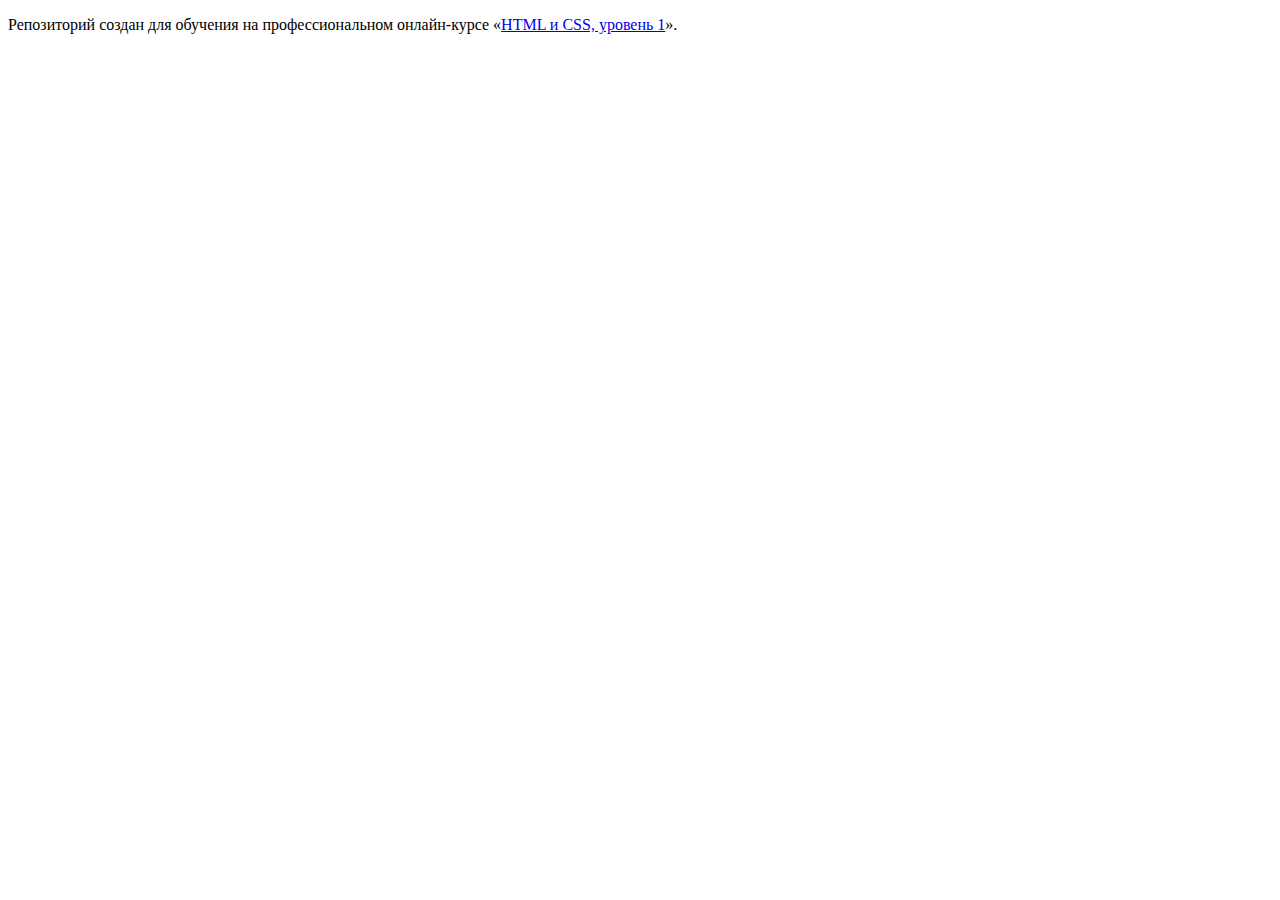
==== index.html @ 5a6e32ae ":hatching_chick:" ====
<!DOCTYPE html>
<html lang="ru">
  <head>
    <meta charset="utf-8">
    <title>HTML Academy: Девайс</title>
  </head>
  <body>

    <p>Репозиторий создан для обучения на профессиональном онлайн‑курсе «<a href="https://htmlacademy.ru/intensive/htmlcss">HTML и CSS, уровень 1</a>».</p>

  </body>
</html>
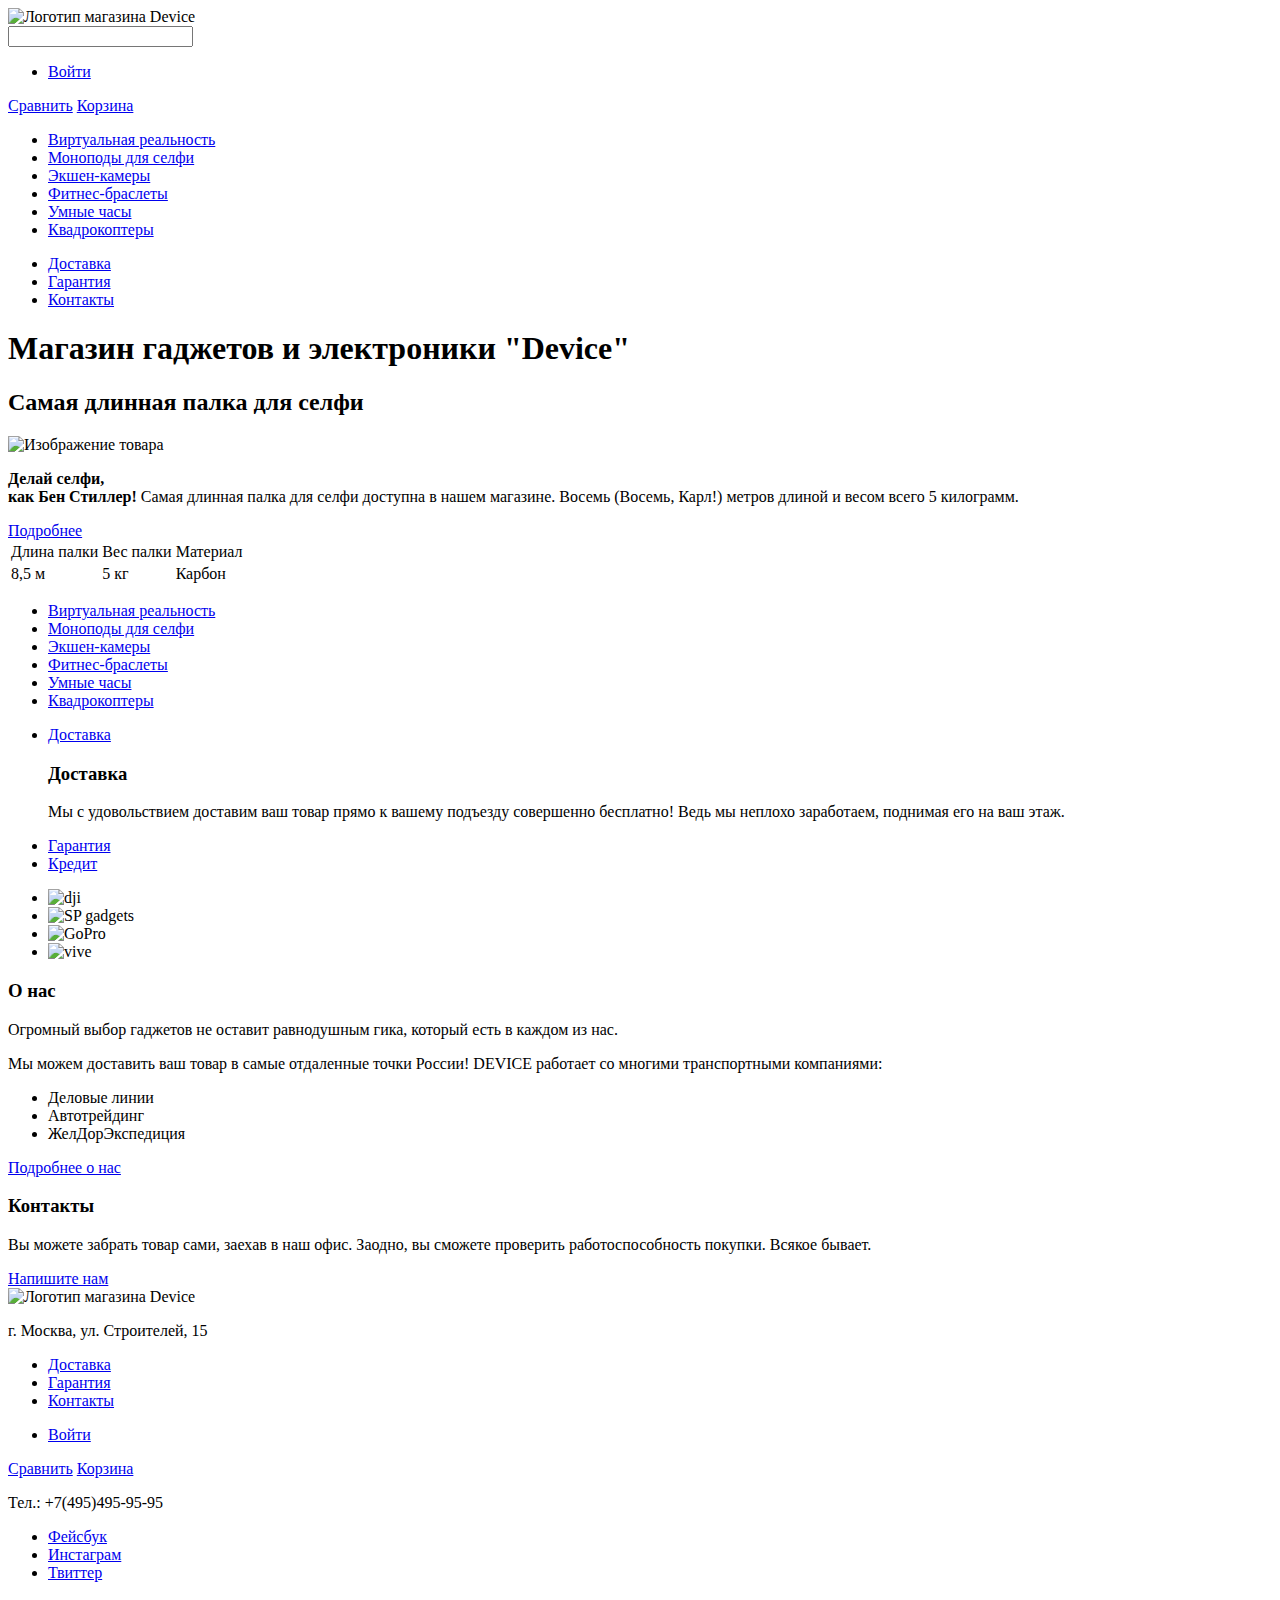
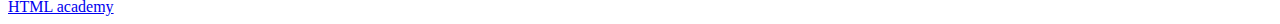
==== commit bc6efc1e: "Разметка главной страницы" ====
--- a/index.html
+++ b/index.html
@@ -5,8 +5,119 @@
     <title>HTML Academy: Девайс</title>
   </head>
   <body>
+  	<header class="main-header">
+  		<nav class="main-header-navigation">
+  			<a class="main-header-logo">
+  				<img src="img/main_header_logo.svg" width="123" height="123" alt="Логотип магазина Device"> <!-- а логотип какой-то особенный? В том смысле, что нужно ли делать логотип картинкой или можно заключить "DEVICE" в <span> и подобрать оформление? -->
+  			</a>
+  			<form class="search-form">
+  				<input class="search-form-area" type="text" name="search">
+  			</form>	
+  			<ul class="user-navigation">
+  				<li class="login-link"><a href="#">Войти</a></li>
+  			</ul> 
+  			<a class="main-header-link"  href="#">Сравнить</a> <!-- Корявое имя класса. Не знаю как лучше их назвать. И мне кажется здесь еще нужен идентификатор, как и у корзины. это бы позволило в любой момент сделать уникальное форматирование этих элементов. -->
+  			<a class="main-header-link"  href="#">Корзина</a>  	
+  			<ul class="main-header-catalog">
+  				<li><a href="#">Виртуальная реальность</a></li> <!-- Как лучше, задавать классы на элементы списка, или вложенными селекторами обойтись? -->
+  				<li><a href="#">Моноподы для селфи</a></li>
+  				<li><a href="#">Экшен-камеры</a></li>
+  				<li><a href="#">Фитнес-браслеты</a></li>
+  				<li><a href="#">Умные часы</a></li>
+  				<li><a href="#">Квадрокоптеры</a></li>
+  			</ul>
+  			<ul class="main-header-information-list">
+  				<li><a href="#">Доставка</a></li>
+  				<li><a href="#">Гарантия</a></li>
+  				<li><a href="#">Контакты</a></li>
+  			</ul>	 
+  		</nav> 	
+  	</header>
+  	<main>
+  		<h1 class="hidden">Магазин гаджетов и электроники "Device"</h1> 
+  		<section class="slider">
+  			<h2 class="hidden">Cамая длинная палка для селфи</h2> <!-- не знаю првильно ли я сделал так заголовок и следующий элемент strong -->
+  			<img src="img/..." width="123" height="123" alt="Изображение товара">
+  			<p><strong>Делай селфи,<br> как Бен Стиллер!</strong>
+  				Самая длинная палка для селфи доступна в нашем магазине. Восемь (Восемь, Карл!) метров длиной и весом всего 5 килограмм.
+  			</p>
+  			<a class="site-link" href="#">Подробнее</a>
 
-    <p>Репозиторий создан для обучения на профессиональном онлайн‑курсе «<a href="https://htmlacademy.ru/intensive/htmlcss">HTML и CSS, уровень 1</a>».</p>
+  			<!-- здесь будут кнопки слайдера. -->
 
+  			<table class="slider-product-specification">
+  				<tr>
+  					<td>Длина палки</td>
+  					<td>Вес палки</td>
+  					<td>Материал</td>
+  				</tr> 
+  				<tr>
+  					<td>8,5 м</td>
+  					<td>5 кг</td>
+  					<td>Карбон</td>
+  				</tr> 		
+  			</table>
+  		</section>
+  		<ul class="site-catalog">
+  				<li><a href="#">Виртуальная реальность</a></li>
+  				<li><a href="#">Моноподы для селфи</a></li>
+  				<li><a href="#">Экшен-камеры</a></li>
+  				<li><a href="#">Фитнес-браслеты</a></li>
+  				<li><a href="#">Умные часы</a></li>
+  				<li><a href="#">Квадрокоптеры</a></li>
+  		</ul>
+  		<ul class="site-information-list">   
+  			<li><a class="site-link" href="#">Доставка</a>
+  				<h3>Доставка</h3>     <!-- не знаю можно ли так будет сделать, или нужно контентную часть выносить в отдельный <section>? Или еще как-то иначе.  -->
+  				<p>Мы с удовольствием доставим ваш товар прямо к вашему подъезду совершенно бесплатно! Ведь мы неплохо заработаем, поднимая его на ваш этаж.</p>	
+  			</li>
+  			<li><a class="site-link" href="#">Гарантия</a></li>
+  			<li><a class="site-link" href="#">Кредит</a></li>
+  		</ul>
+		<ul class="brand-logos">
+  			<li><img class="brand-logos-pic" src="123.jpg" alt="dji"></li>
+  			<li><img class="brand-logos-pic" src="123.jpg" alt="SP gadgets"></li>
+  			<li><img class="brand-logos-pic" src="123.jpg" alt="GoPro"></li>
+  			<li><img class="brand-logos-pic" src="123.jpg" alt="vive"></li>
+  		</ul>
+  		<section class="about-us">
+  			<h3>О нас</h3>
+  			<p>Огромный выбор гаджетов не оставит равнодушным гика, который есть в каждом из нас.</p>
+  			<p>Мы можем доставить ваш товар в самые отдаленные точки России! DEVICE работает со многими транспортными компаниями:</p>
+  			<ul class="transport-companies-list">
+  				<li>Деловые линии</li>
+  				<li>Автотрейдинг</li>
+  				<li>ЖелДорЭкспедиция</li>
+  			</ul>
+  			<a class="site-link" href="#">Подробнее о нас</a>
+  		</section>
+  		<section class="contacts">
+  			<h3>Контакты</h3>
+  			<p>Вы можете забрать товар сами, заехав в наш офис. Заодно, вы сможете проверить работоспособность покупки. Всякое бывает.</p>
+  			<!-- Здесь будет карта -->
+  			<a class="site-link" href="#">Напишите нам</a>
+  		</section>
+  	</main>	
+  	<footer>
+  		<img src="img/..." width="123" height="123" alt="Логотип магазина Device"> 
+  		<p class="footer-address">г. Москва, ул. Строителей, 15</p>
+  		<ul class="footer-information-list">
+  				<li><a href="#">Доставка</a></li>
+  				<li><a href="#">Гарантия</a></li>
+  				<li><a href="#">Контакты</a></li>
+  		</ul>	  
+  		<ul class="footer-user-navigation">
+  			<li class="footer-login-link"><a href="#">Войти</a></li>
+  		</ul> 
+	  		<a class="footer-link"  href="#">Сравнить</a>
+	  		<a class="footer-link"  href="#">Корзина</a>
+  		<p class="footer-phone-number">Тел.: +7(495)495-95-95</p>
+  		<ul>
+          <li><a class="social-button" href="#">Фейсбук</a></li>
+          <li><a class="social-button" href="#">Инстаграм</a></li>
+          <li><a class="social-button" href="#">Твиттер</a></li>
+        </ul>	
+  		<a  id="html-academy-link" href="https://htmlacademy.ru/">HTML academy</a>
+  	</footer>
   </body>
 </html>
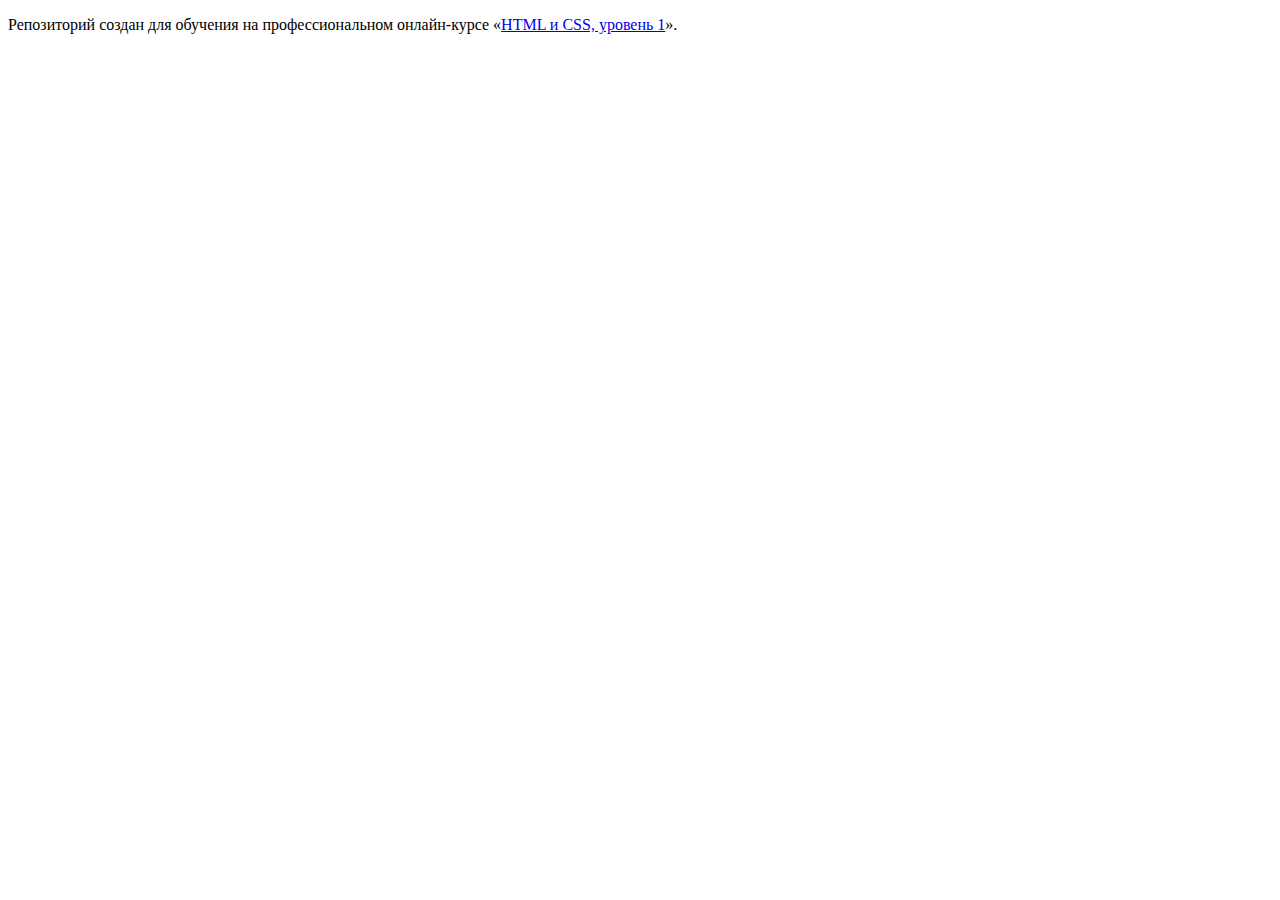
==== commit 747f5e72: "Revert "Разметка главной страницы"" ====
--- a/index.html
+++ b/index.html
@@ -5,119 +5,8 @@
     <title>HTML Academy: Девайс</title>
   </head>
   <body>
-  	<header class="main-header">
-  		<nav class="main-header-navigation">
-  			<a class="main-header-logo">
-  				<img src="img/main_header_logo.svg" width="123" height="123" alt="Логотип магазина Device"> <!-- а логотип какой-то особенный? В том смысле, что нужно ли делать логотип картинкой или можно заключить "DEVICE" в <span> и подобрать оформление? -->
-  			</a>
-  			<form class="search-form">
-  				<input class="search-form-area" type="text" name="search">
-  			</form>	
-  			<ul class="user-navigation">
-  				<li class="login-link"><a href="#">Войти</a></li>
-  			</ul> 
-  			<a class="main-header-link"  href="#">Сравнить</a> <!-- Корявое имя класса. Не знаю как лучше их назвать. И мне кажется здесь еще нужен идентификатор, как и у корзины. это бы позволило в любой момент сделать уникальное форматирование этих элементов. -->
-  			<a class="main-header-link"  href="#">Корзина</a>  	
-  			<ul class="main-header-catalog">
-  				<li><a href="#">Виртуальная реальность</a></li> <!-- Как лучше, задавать классы на элементы списка, или вложенными селекторами обойтись? -->
-  				<li><a href="#">Моноподы для селфи</a></li>
-  				<li><a href="#">Экшен-камеры</a></li>
-  				<li><a href="#">Фитнес-браслеты</a></li>
-  				<li><a href="#">Умные часы</a></li>
-  				<li><a href="#">Квадрокоптеры</a></li>
-  			</ul>
-  			<ul class="main-header-information-list">
-  				<li><a href="#">Доставка</a></li>
-  				<li><a href="#">Гарантия</a></li>
-  				<li><a href="#">Контакты</a></li>
-  			</ul>	 
-  		</nav> 	
-  	</header>
-  	<main>
-  		<h1 class="hidden">Магазин гаджетов и электроники "Device"</h1> 
-  		<section class="slider">
-  			<h2 class="hidden">Cамая длинная палка для селфи</h2> <!-- не знаю првильно ли я сделал так заголовок и следующий элемент strong -->
-  			<img src="img/..." width="123" height="123" alt="Изображение товара">
-  			<p><strong>Делай селфи,<br> как Бен Стиллер!</strong>
-  				Самая длинная палка для селфи доступна в нашем магазине. Восемь (Восемь, Карл!) метров длиной и весом всего 5 килограмм.
-  			</p>
-  			<a class="site-link" href="#">Подробнее</a>
 
-  			<!-- здесь будут кнопки слайдера. -->
+    <p>Репозиторий создан для обучения на профессиональном онлайн‑курсе «<a href="https://htmlacademy.ru/intensive/htmlcss">HTML и CSS, уровень 1</a>».</p>
 
-  			<table class="slider-product-specification">
-  				<tr>
-  					<td>Длина палки</td>
-  					<td>Вес палки</td>
-  					<td>Материал</td>
-  				</tr> 
-  				<tr>
-  					<td>8,5 м</td>
-  					<td>5 кг</td>
-  					<td>Карбон</td>
-  				</tr> 		
-  			</table>
-  		</section>
-  		<ul class="site-catalog">
-  				<li><a href="#">Виртуальная реальность</a></li>
-  				<li><a href="#">Моноподы для селфи</a></li>
-  				<li><a href="#">Экшен-камеры</a></li>
-  				<li><a href="#">Фитнес-браслеты</a></li>
-  				<li><a href="#">Умные часы</a></li>
-  				<li><a href="#">Квадрокоптеры</a></li>
-  		</ul>
-  		<ul class="site-information-list">   
-  			<li><a class="site-link" href="#">Доставка</a>
-  				<h3>Доставка</h3>     <!-- не знаю можно ли так будет сделать, или нужно контентную часть выносить в отдельный <section>? Или еще как-то иначе.  -->
-  				<p>Мы с удовольствием доставим ваш товар прямо к вашему подъезду совершенно бесплатно! Ведь мы неплохо заработаем, поднимая его на ваш этаж.</p>	
-  			</li>
-  			<li><a class="site-link" href="#">Гарантия</a></li>
-  			<li><a class="site-link" href="#">Кредит</a></li>
-  		</ul>
-		<ul class="brand-logos">
-  			<li><img class="brand-logos-pic" src="123.jpg" alt="dji"></li>
-  			<li><img class="brand-logos-pic" src="123.jpg" alt="SP gadgets"></li>
-  			<li><img class="brand-logos-pic" src="123.jpg" alt="GoPro"></li>
-  			<li><img class="brand-logos-pic" src="123.jpg" alt="vive"></li>
-  		</ul>
-  		<section class="about-us">
-  			<h3>О нас</h3>
-  			<p>Огромный выбор гаджетов не оставит равнодушным гика, который есть в каждом из нас.</p>
-  			<p>Мы можем доставить ваш товар в самые отдаленные точки России! DEVICE работает со многими транспортными компаниями:</p>
-  			<ul class="transport-companies-list">
-  				<li>Деловые линии</li>
-  				<li>Автотрейдинг</li>
-  				<li>ЖелДорЭкспедиция</li>
-  			</ul>
-  			<a class="site-link" href="#">Подробнее о нас</a>
-  		</section>
-  		<section class="contacts">
-  			<h3>Контакты</h3>
-  			<p>Вы можете забрать товар сами, заехав в наш офис. Заодно, вы сможете проверить работоспособность покупки. Всякое бывает.</p>
-  			<!-- Здесь будет карта -->
-  			<a class="site-link" href="#">Напишите нам</a>
-  		</section>
-  	</main>	
-  	<footer>
-  		<img src="img/..." width="123" height="123" alt="Логотип магазина Device"> 
-  		<p class="footer-address">г. Москва, ул. Строителей, 15</p>
-  		<ul class="footer-information-list">
-  				<li><a href="#">Доставка</a></li>
-  				<li><a href="#">Гарантия</a></li>
-  				<li><a href="#">Контакты</a></li>
-  		</ul>	  
-  		<ul class="footer-user-navigation">
-  			<li class="footer-login-link"><a href="#">Войти</a></li>
-  		</ul> 
-	  		<a class="footer-link"  href="#">Сравнить</a>
-	  		<a class="footer-link"  href="#">Корзина</a>
-  		<p class="footer-phone-number">Тел.: +7(495)495-95-95</p>
-  		<ul>
-          <li><a class="social-button" href="#">Фейсбук</a></li>
-          <li><a class="social-button" href="#">Инстаграм</a></li>
-          <li><a class="social-button" href="#">Твиттер</a></li>
-        </ul>	
-  		<a  id="html-academy-link" href="https://htmlacademy.ru/">HTML academy</a>
-  	</footer>
   </body>
 </html>
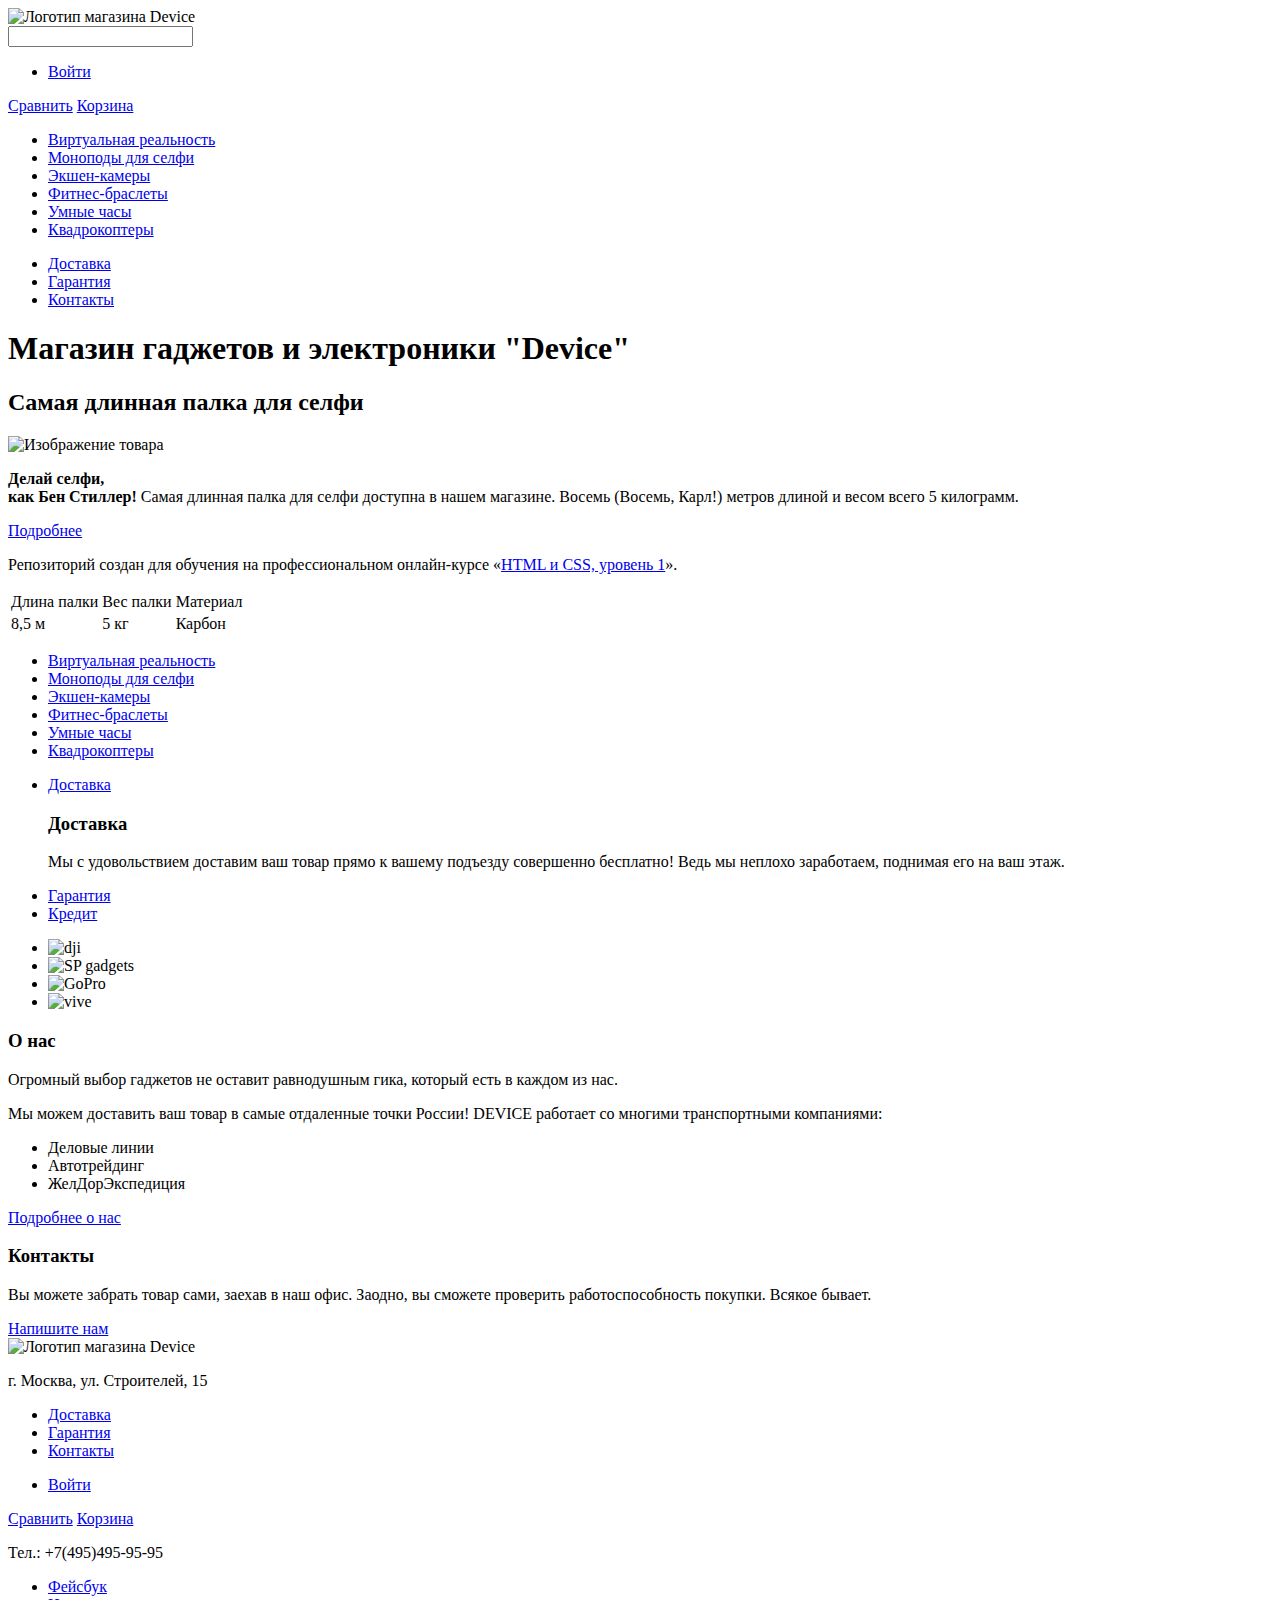
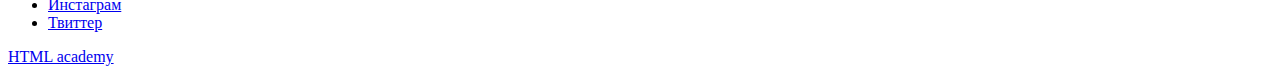
==== commit f5230661: "HTML разметка страниц" ====
--- a/index.html
+++ b/index.html
@@ -5,8 +5,126 @@
     <title>HTML Academy: Девайс</title>
   </head>
   <body>
+  	<header class="main-header">
+  		<nav class="main-header-navigation">
+  			<a class="main-header-logo">
+  				<img src="img/main_header_logo.svg" width="123" height="123" alt="Логотип магазина Device"> <!-- а логотип какой-то особенный? В том смысле, что нужно ли делать логотип картинкой или можно заключить "DEVICE" в <span> и подобрать оформление? -->
+  			</a>
+  			<form class="search-form">
+  				<input class="search-form-area" type="text" name="search">
+  			</form>	
+  			<ul class="user-navigation">
+  				<li class="login-link"><a href="#">Войти</a></li>
+  			</ul> 
+  			<a class="main-header-link"  href="#">Сравнить</a> <!-- Корявое имя класса. Не знаю как лучше их назвать. И мне кажется здесь еще нужен идентификатор, как и у корзины. это бы позволило в любой момент сделать уникальное форматирование этих элементов. -->
+  			<a class="main-header-link"  href="#">Корзина</a>  	
+  			<ul class="main-header-catalog">
+  				<li><a href="#">Виртуальная реальность</a></li> <!-- Как лучше, задавать классы на элементы списка, или вложенными селекторами обойтись? -->
+  				<li><a href="#">Моноподы для селфи</a></li>
+  				<li><a href="#">Экшен-камеры</a></li>
+  				<li><a href="#">Фитнес-браслеты</a></li>
+  				<li><a href="#">Умные часы</a></li>
+  				<li><a href="#">Квадрокоптеры</a></li>
+  			</ul>
+  			<ul class="main-header-information-list">
+  				<li><a href="#">Доставка</a></li>
+  				<li><a href="#">Гарантия</a></li>
+  				<li><a href="#">Контакты</a></li>
+  			</ul>	 
+  		</nav> 	
+  	</header>
+  	<main>
+  		<h1 class="hidden">Магазин гаджетов и электроники "Device"</h1> 
+  		<section class="slider">
+  			<h2 class="hidden">Cамая длинная палка для селфи</h2> <!-- не знаю првильно ли я сделал так заголовок и следующий элемент strong -->
+  			<img src="img/..." width="123" height="123" alt="Изображение товара">
+  			<p><strong>Делай селфи,<br> как Бен Стиллер!</strong>
+  				Самая длинная палка для селфи доступна в нашем магазине. Восемь (Восемь, Карл!) метров длиной и весом всего 5 килограмм.
+  			</p>
+  			<a class="site-link" href="#">Подробнее</a>
 
+  			<!-- здесь будут кнопки слайдера. -->
     <p>Репозиторий создан для обучения на профессиональном онлайн‑курсе «<a href="https://htmlacademy.ru/intensive/htmlcss">HTML и CSS, уровень 1</a>».</p>
+
+  			<table class="slider-product-specification">
+  				<tr>
+  					<td>Длина палки</td>
+  					<td>Вес палки</td>
+  					<td>Материал</td>
+  				</tr> 
+  				<tr>
+  					<td>8,5 м</td>
+  					<td>5 кг</td>
+  					<td>Карбон</td>
+  				</tr> 		
+  			</table>
+  		</section>
+  		<ul class="site-catalog">
+  				<li><a href="#">Виртуальная реальность</a></li>
+  				<li><a href="#">Моноподы для селфи</a></li>
+  				<li><a href="#">Экшен-камеры</a></li>
+  				<li><a href="#">Фитнес-браслеты</a></li>
+  				<li><a href="#">Умные часы</a></li>
+  				<li><a href="#">Квадрокоптеры</a></li>
+  		</ul>
+  		<ul class="site-information-list">   
+  			<li><a class="site-link" href="#">Доставка</a>
+  				<h3>Доставка</h3>     <!-- не знаю можно ли так будет сделать, или нужно контентную часть выносить в отдельный <section>? Или еще как-то иначе.  -->
+  				<p>Мы с удовольствием доставим ваш товар прямо к вашему подъезду совершенно бесплатно! Ведь мы неплохо заработаем, поднимая его на ваш этаж.</p>	
+  			</li>
+  			<li><a class="site-link" href="#">Гарантия</a></li>
+  			<li><a class="site-link" href="#">Кредит</a></li>
+  		</ul>
+		<ul class="brand-logos">
+  			<li><img class="brand-logos-pic" src="123.jpg" alt="dji"></li>
+  			<li><img class="brand-logos-pic" src="123.jpg" alt="SP gadgets"></li>
+  			<li><img class="brand-logos-pic" src="123.jpg" alt="GoPro"></li>
+  			<li><img class="brand-logos-pic" src="123.jpg" alt="vive"></li>
+  		</ul>
+  		<section class="about-us">
+  			<h3>О нас</h3>
+  			<p>Огромный выбор гаджетов не оставит равнодушным гика, который есть в каждом из нас.</p>
+  			<p>Мы можем доставить ваш товар в самые отдаленные точки России! DEVICE работает со многими транспортными компаниями:</p>
+  			<ul class="transport-companies-list">
+  				<li>Деловые линии</li>
+  				<li>Автотрейдинг</li>
+  				<li>ЖелДорЭкспедиция</li>
+  			</ul>
+  			<a class="site-link" href="#">Подробнее о нас</a>
+  		</section>
+  		<section class="contacts">
+  			<h3>Контакты</h3>
+  			<p>Вы можете забрать товар сами, заехав в наш офис. Заодно, вы сможете проверить работоспособность покупки. Всякое бывает.</p>
+  			<!-- Здесь будет карта -->
+  			<a class="site-link" href="#">Напишите нам</a>
+  		</section>
+  	</main>	
+  	<footer>
+  		<img src="img/..." width="123" height="123" alt="Логотип магазина Device"> 
+  		<p class="footer-address">г. Москва, ул. Строителей, 15</p>
+  		<ul class="footer-information-list">
+  				<li><a href="#">Доставка</a></li>
+  				<li><a href="#">Гарантия</a></li>
+  				<li><a href="#">Контакты</a></li>
+  		</ul>	  
+  		<ul class="footer-user-navigation">
+  			<li class="footer-login-link"><a href="#">Войти</a></li>
+  		</ul> 
+	  		<a class="footer-link"  href="#">Сравнить</a>
+	  		<a class="footer-link"  href="#">Корзина</a>
+  		<p class="footer-phone-number">Тел.: +7(495)495-95-95</p>
+  		<ul>
+          <li><a class="social-button" href="#">Фейсбук</a></li>
+          <li><a class="social-button" href="#">Инстаграм</a></li>
+          <li><a class="social-button" href="#">Твиттер</a></li>
+        </ul>	
+  		<a  id="html-academy-link" href="https://htmlacademy.ru/">HTML academy</a>
+  	</footer>
+  </body>
+</html>
+
+
+    <!--<p>Репозиторий создан для обучения на профессиональном онлайн‑курсе «<a href="https://htmlacademy.ru/intensive/htmlcss">HTML и CSS, уровень 1</a>».</p> -->
 
   </body>
 </html>
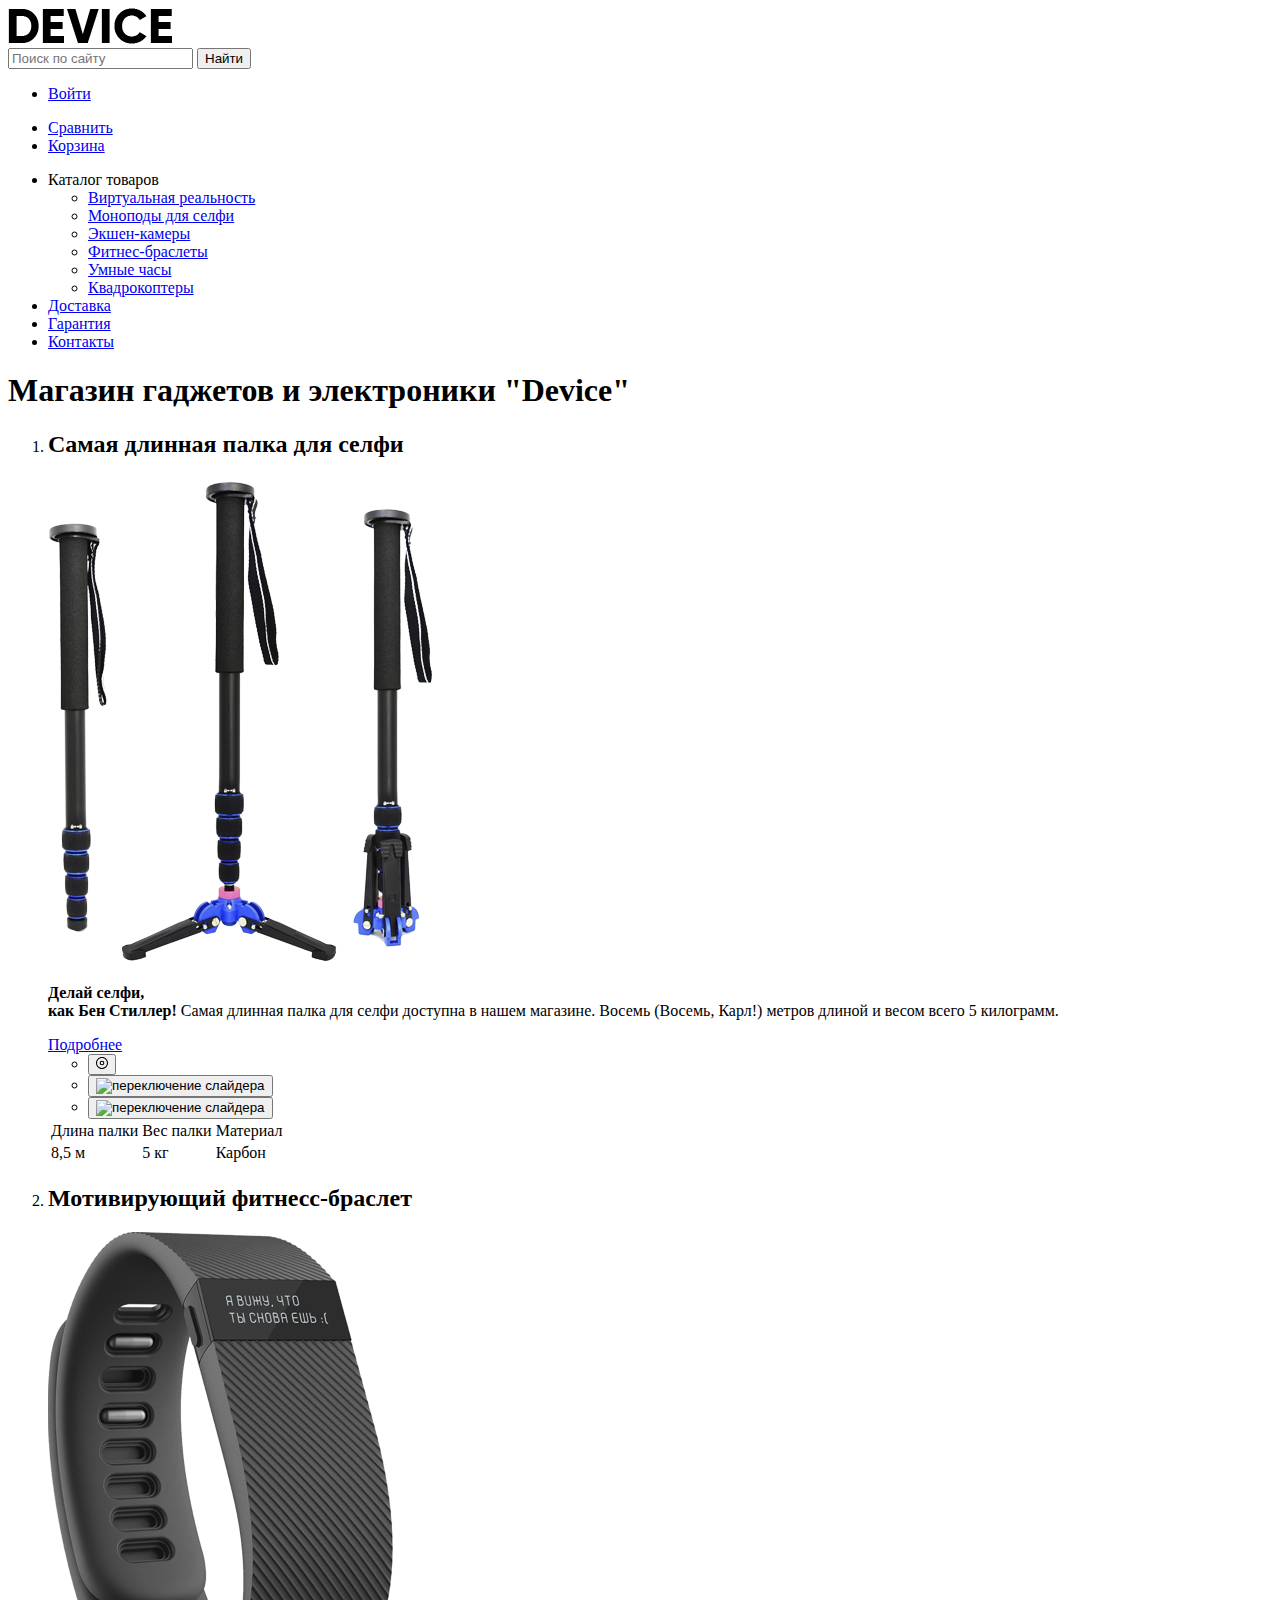
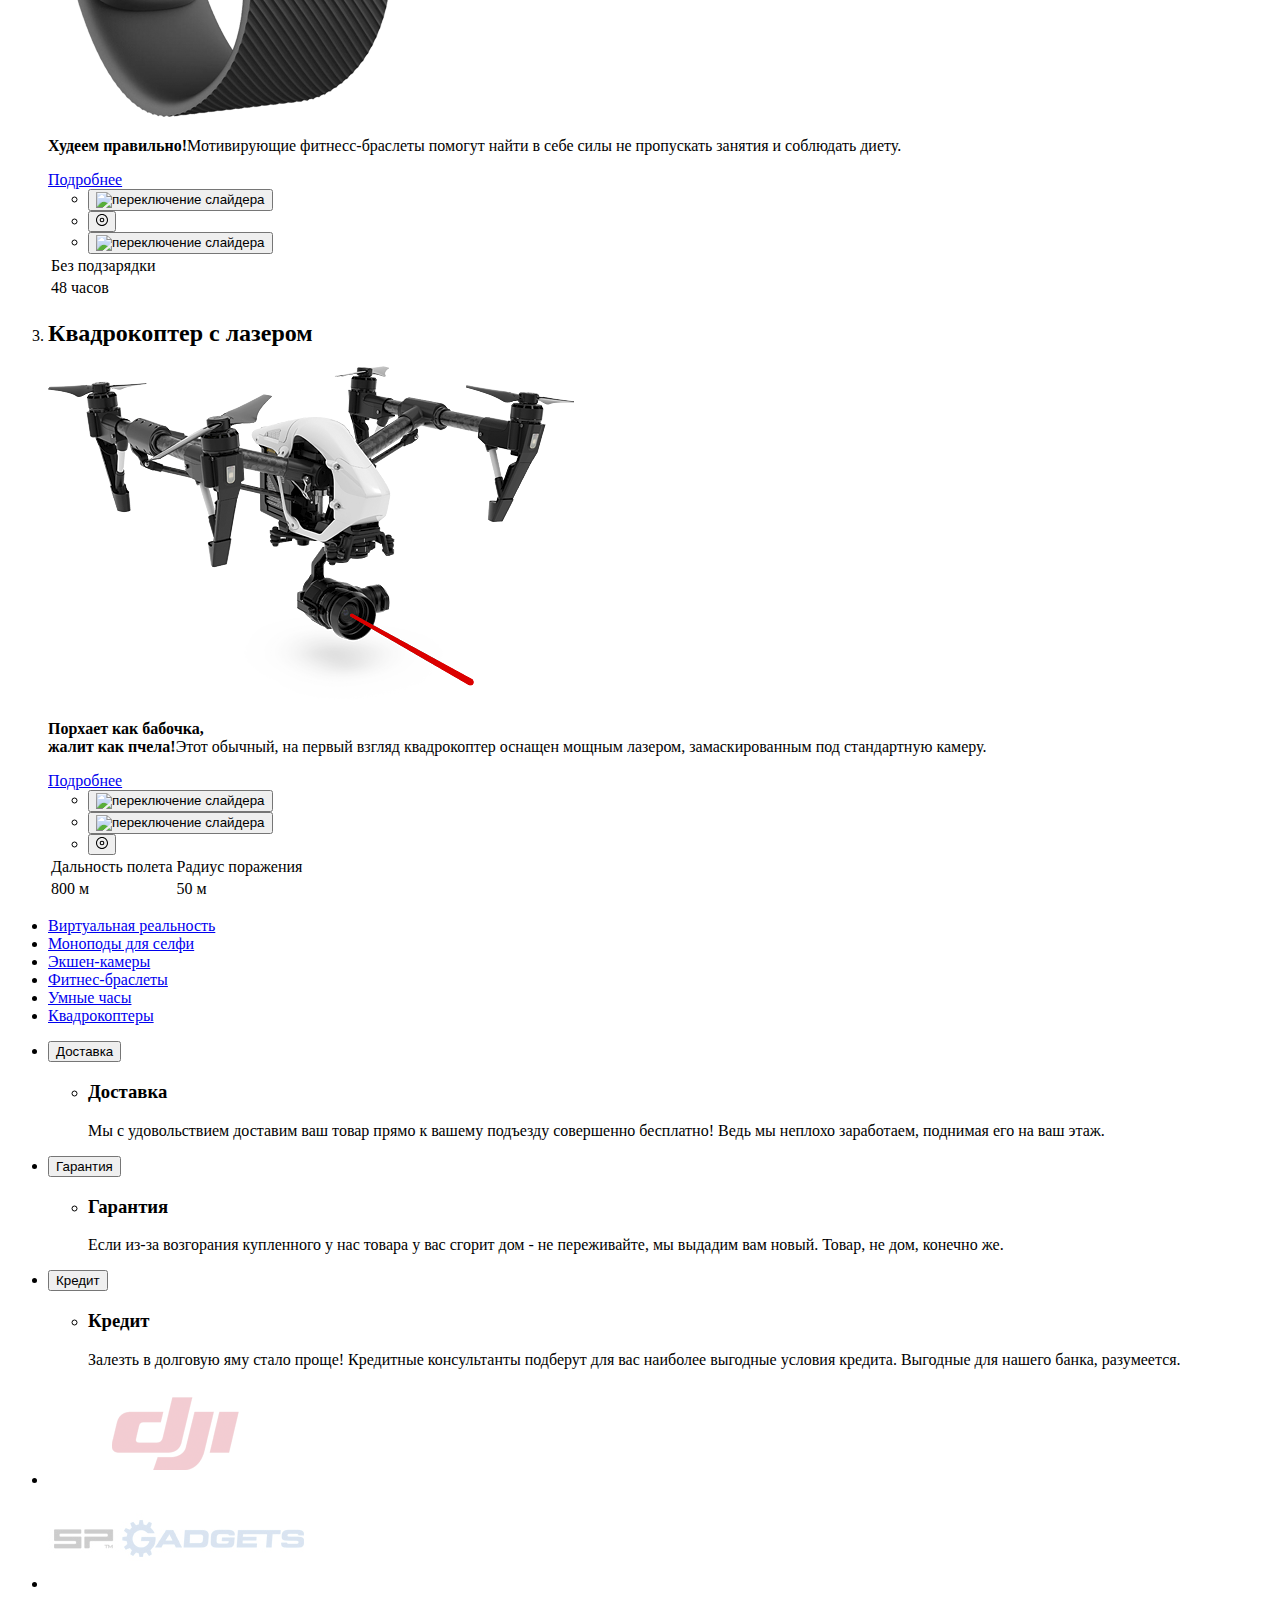
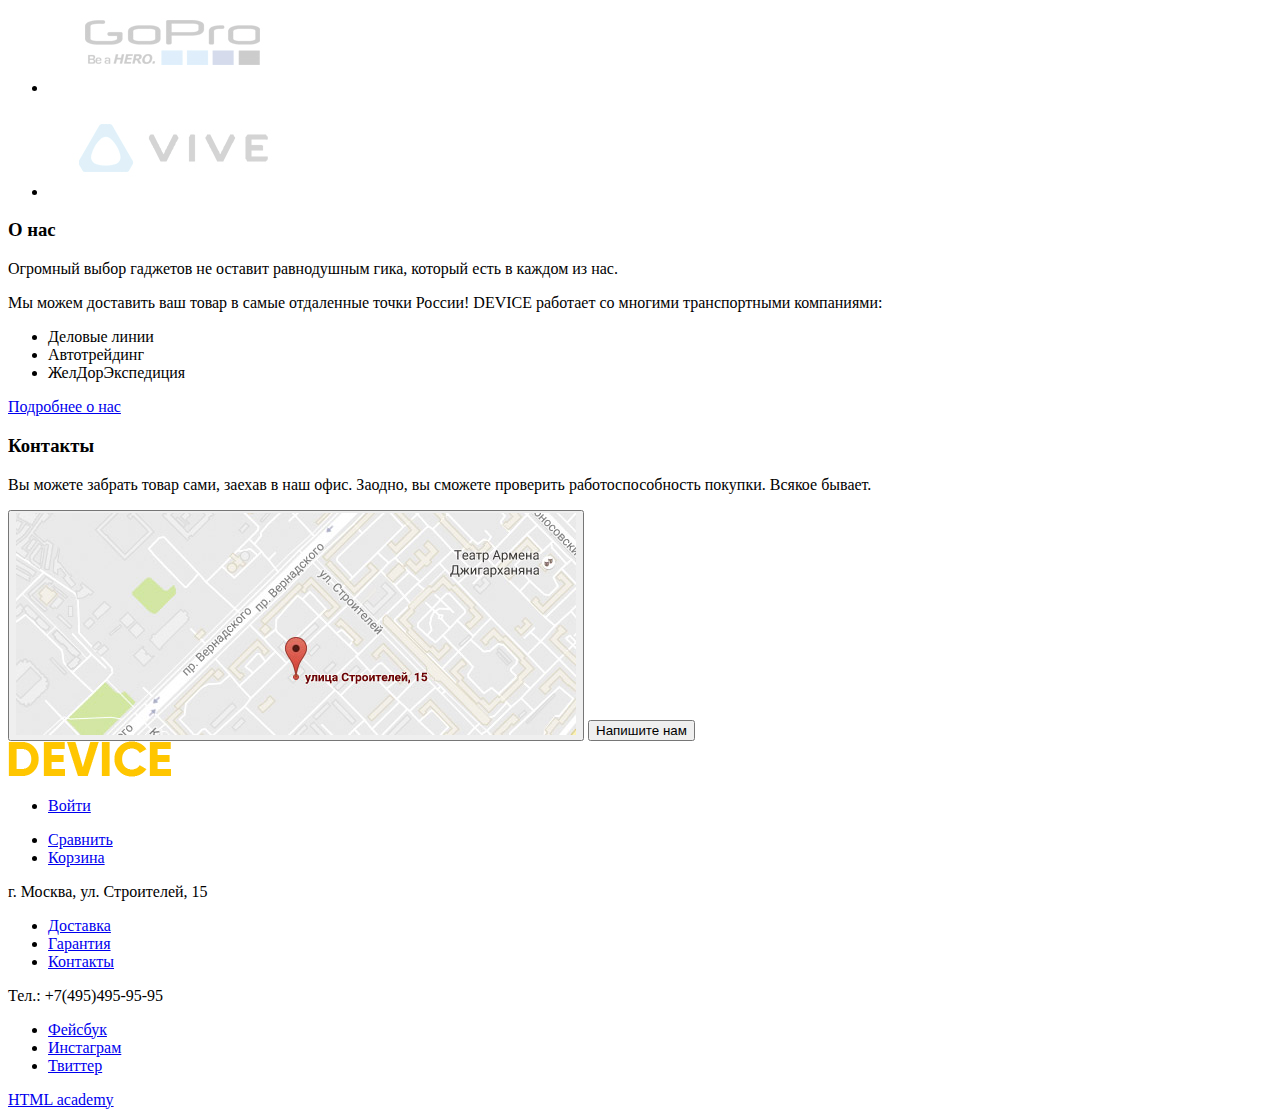
==== commit 1d1b8a11: "Добавлены картинки, исправлена разметка" ====
--- a/index.html
+++ b/index.html
@@ -6,125 +6,263 @@
   </head>
   <body>
   	<header class="main-header">
-  		<nav class="main-header-navigation">
-  			<a class="main-header-logo">
-  				<img src="img/main_header_logo.svg" width="123" height="123" alt="Логотип магазина Device"> <!-- а логотип какой-то особенный? В том смысле, что нужно ли делать логотип картинкой или можно заключить "DEVICE" в <span> и подобрать оформление? -->
-  			</a>
-  			<form class="search-form">
-  				<input class="search-form-area" type="text" name="search">
-  			</form>	
-  			<ul class="user-navigation">
-  				<li class="login-link"><a href="#">Войти</a></li>
-  			</ul> 
-  			<a class="main-header-link"  href="#">Сравнить</a> <!-- Корявое имя класса. Не знаю как лучше их назвать. И мне кажется здесь еще нужен идентификатор, как и у корзины. это бы позволило в любой момент сделать уникальное форматирование этих элементов. -->
-  			<a class="main-header-link"  href="#">Корзина</a>  	
-  			<ul class="main-header-catalog">
-  				<li><a href="#">Виртуальная реальность</a></li> <!-- Как лучше, задавать классы на элементы списка, или вложенными селекторами обойтись? -->
-  				<li><a href="#">Моноподы для селфи</a></li>
-  				<li><a href="#">Экшен-камеры</a></li>
-  				<li><a href="#">Фитнес-браслеты</a></li>
-  				<li><a href="#">Умные часы</a></li>
-  				<li><a href="#">Квадрокоптеры</a></li>
-  			</ul>
-  			<ul class="main-header-information-list">
-  				<li><a href="#">Доставка</a></li>
-  				<li><a href="#">Гарантия</a></li>
-  				<li><a href="#">Контакты</a></li>
+  	    <div class="logo-block">
+  	   	  <a class="main-header-logo">
+  		  	<img src="img/device_header_logo.png" width="164" height="36" alt="Логотип магазина Device">
+  	   	  </a>
+  	   	</div>  
+  		<div class="header-user-block">
+  		  <form class="search-form" action="" method="get"> <!--Атрибут action пока пустым оставлять? -->
+  			<input class="search-form-area" type="search" name="search" placeholder="Поиск по сайту">
+  			<input class="search-form-button" type="submit" value="Найти">
+  		  </form>	
+  		  <ul class="header-user-navigation-list">
+  			<li class="header-user-navigation-item">
+  				<a class="main-header-link" href="#">Войти</a>
+  			</li>
+  		  </ul>
+  		  <ul class="header-visitor-options-list"> 
+  			<li class="header-visitor-options-item">
+  				<a class="main-header-link"  href="#">Сравнить</a>
+  			</li>	
+  			<li class="header-visitor-options-item">
+  				<a class="main-header-link"  href="#">Корзина</a>
+  			</li>
+  		  </ul>		
+  		</div>
+  		<nav class="main-header-navigation">  	
+  			<ul class="main-header-navigation-list">
+  				<li class="main-header-navigation-item catalog">Каталог товаров <!--Доставка, гарантия и контакты - это ссылки, это понятно. А вот этот пункт меню просто показывает выпадающее меню при наведении. Стили зададутся через класс,еще один класс я повесил для уникальности этого пункта меню. нужно ли еще как-то оборачивать текст "каталог товаров"?  -->
+	  				<ul class="main-header-catalog-list">  
+		  				<li class="main-header-catalog-item"><a href="#">Виртуальная реальность</a></li> 
+		  				<li class="main-header-catalog-item"><a href="#">Моноподы для селфи</a></li>
+		  				<li class="main-header-catalog-item"><a href="#">Экшен-камеры</a></li>
+		  				<li class="main-header-catalog-item"><a href="#">Фитнес-браслеты</a></li>
+		  				<li class="main-header-catalog-item"><a href="#">Умные часы</a></li>
+		  				<li class="main-header-catalog-item"><a href="#">Квадрокоптеры</a></li>
+	  				</ul>
+  				</li>
+  			    <li class="main-header-navigation-item"><a href="#">Доставка</a></li>
+  				<li class="main-header-navigation-item"><a href="#">Гарантия</a></li>
+  				<li class="main-header-navigation-item"><a href="#">Контакты</a></li>
   			</ul>	 
   		</nav> 	
   	</header>
   	<main>
-  		<h1 class="hidden">Магазин гаджетов и электроники "Device"</h1> 
-  		<section class="slider">
-  			<h2 class="hidden">Cамая длинная палка для селфи</h2> <!-- не знаю првильно ли я сделал так заголовок и следующий элемент strong -->
-  			<img src="img/..." width="123" height="123" alt="Изображение товара">
-  			<p><strong>Делай селфи,<br> как Бен Стиллер!</strong>
-  				Самая длинная палка для селфи доступна в нашем магазине. Восемь (Восемь, Карл!) метров длиной и весом всего 5 килограмм.
-  			</p>
-  			<a class="site-link" href="#">Подробнее</a>
-
-  			<!-- здесь будут кнопки слайдера. -->
-    <p>Репозиторий создан для обучения на профессиональном онлайн‑курсе «<a href="https://htmlacademy.ru/intensive/htmlcss">HTML и CSS, уровень 1</a>».</p>
-
-  			<table class="slider-product-specification">
-  				<tr>
-  					<td>Длина палки</td>
-  					<td>Вес палки</td>
-  					<td>Материал</td>
-  				</tr> 
-  				<tr>
-  					<td>8,5 м</td>
-  					<td>5 кг</td>
-  					<td>Карбон</td>
-  				</tr> 		
-  			</table>
-  		</section>
-  		<ul class="site-catalog">
-  				<li><a href="#">Виртуальная реальность</a></li>
-  				<li><a href="#">Моноподы для селфи</a></li>
-  				<li><a href="#">Экшен-камеры</a></li>
-  				<li><a href="#">Фитнес-браслеты</a></li>
-  				<li><a href="#">Умные часы</a></li>
-  				<li><a href="#">Квадрокоптеры</a></li>
-  		</ul>
-  		<ul class="site-information-list">   
-  			<li><a class="site-link" href="#">Доставка</a>
-  				<h3>Доставка</h3>     <!-- не знаю можно ли так будет сделать, или нужно контентную часть выносить в отдельный <section>? Или еще как-то иначе.  -->
-  				<p>Мы с удовольствием доставим ваш товар прямо к вашему подъезду совершенно бесплатно! Ведь мы неплохо заработаем, поднимая его на ваш этаж.</p>	
-  			</li>
-  			<li><a class="site-link" href="#">Гарантия</a></li>
-  			<li><a class="site-link" href="#">Кредит</a></li>
-  		</ul>
-		<ul class="brand-logos">
-  			<li><img class="brand-logos-pic" src="123.jpg" alt="dji"></li>
-  			<li><img class="brand-logos-pic" src="123.jpg" alt="SP gadgets"></li>
-  			<li><img class="brand-logos-pic" src="123.jpg" alt="GoPro"></li>
-  			<li><img class="brand-logos-pic" src="123.jpg" alt="vive"></li>
-  		</ul>
-  		<section class="about-us">
-  			<h3>О нас</h3>
-  			<p>Огромный выбор гаджетов не оставит равнодушным гика, который есть в каждом из нас.</p>
-  			<p>Мы можем доставить ваш товар в самые отдаленные точки России! DEVICE работает со многими транспортными компаниями:</p>
-  			<ul class="transport-companies-list">
-  				<li>Деловые линии</li>
-  				<li>Автотрейдинг</li>
-  				<li>ЖелДорЭкспедиция</li>
-  			</ul>
-  			<a class="site-link" href="#">Подробнее о нас</a>
-  		</section>
-  		<section class="contacts">
-  			<h3>Контакты</h3>
-  			<p>Вы можете забрать товар сами, заехав в наш офис. Заодно, вы сможете проверить работоспособность покупки. Всякое бывает.</p>
-  			<!-- Здесь будет карта -->
-  			<a class="site-link" href="#">Напишите нам</a>
+  		<h1 class="visually-hidden">Магазин гаджетов и электроники "Device"</h1> 
+  		<article class="slider">
+  			<ol class="slider-list">
+  				<li class="slider-list-item">	
+		  			<h2 class="visually-hidden">Cамая длинная палка для селфи</h2> <!-- не знаю првильно ли я сделал так заголовок и следующий элемент strong -->
+		  			<a href="#"><img src="img/slide_1.png" width="384" height="486" alt="Изображение товара"></a> <!-- стоит ли помещать картинку товара в контейнер? Просто она всего одна. Не думаю что как-то может помешать контенту справа, или будут проблемы с ней. Или я ошибаюсь? -->
+		  			<section class="slider-content"> <!--я так понимаю, что вся контентная часть должна быть сслыкой на товар, как и картинка товара. вот только как оборачивать ссылкой, чтобы не было конфликта с кнопками переключения слайдов, либо с чем еще?  -->
+			  			<p><strong>Делай селфи,<br> как Бен Стиллер!</strong>
+			  				Самая длинная палка для селфи доступна в нашем магазине. Восемь (Восемь, Карл!) метров длиной и весом всего 5 килограмм.
+			  			</p>
+			  			<a class="interactive-item" href="#">Подробнее</a>
+			  			<ul class="slider-toggle-list">
+			  				<li class="slider-toggle-list-item">
+			  					<button class="slider-button current-slide-button">
+			  						<img src="img/slider_button.svg" width="12" height="12" alt="переключение слайдера">
+			  					</button>
+			  				</li>
+			  				<li class="slider-toggle-list-item">
+			  					<button class="slider-button">
+			  						<img src="img/slider_button_empty.svg" width="12" height="12" alt="переключение слайдера">
+			  					</button>
+			  				</li>
+			  				<li class="slider-toggle-list-item">
+			  					<button class="slider-button">
+			  						<img src="img/slider_button_empty.svg" width="12" height="12" alt="переключение слайдера">
+			  					</button>
+			  				</li>
+			  			</ul>
+			  			<table class="slider-product-specification">
+			  				<tr>
+			  					<td>Длина палки</td>
+			  					<td>Вес палки</td>
+			  					<td>Материал</td>
+			  				</tr> 
+			  				<tr>
+			  					<td>8,5 м</td>
+			  					<td>5 кг</td>
+			  					<td>Карбон</td>
+			  				</tr> 		
+			  			</table>
+			  		</section>	
+		  		</li>
+		  		<li class="slider-list-item">
+		  			<h2 class="visually-hidden">Мотивирующий фитнесс-браслет</h2>
+		  			<a href="#"><img src="img/slide_2.png" width="345" height="485" alt="Изображение товара"></a>
+		  			<section class="slider-content">
+		  				<p><strong>Худеем правильно!</strong>Мотивирующие фитнесс-браслеты помогут найти в себе силы не пропускать занятия и соблюдать диету.</p>
+		  				<a class="interactive-item" href="#">Подробнее</a>
+		  				<ul class="slider-toggle-list">
+			  				<li class="slider-toggle-list-item">
+			  					<button class="slider-button">
+			  						<img src="img/slider_button_empty.svg" width="12" height="12" alt="переключение слайдера">
+			  					</button>
+			  				</li>
+			  				<li class="slider-toggle-list-item">
+			  					<button class="slider-button current-slide-button">
+			  						<img src="img/slider_button.svg" width="12" height="12" alt="переключение слайдера">
+			  					</button>
+			  				</li>
+			  				<li class="slider-toggle-list-item">
+			  					<button class="slider-button">
+			  						<img src="img/slider_button_empty.svg" width="12" height="12" alt="переключение слайдера">
+			  					</button>
+			  				</li>
+			  			</ul>
+			  			<table class="slider-product-specification">
+			  				<tr>
+			  					<td>Без подзарядки</td>
+			  				</tr> 
+			  				<tr>
+			  					<td>48 часов</td>
+			  				</tr>
+			  			</table>
+		  			</section>
+		  		</li>
+		  		<li class="slider-list-item">
+		  			<h2 class="visually-hidden">Квадрокоптер с лазером</h2>
+		  			<a href="#"><img src="img/slide_3.png" width="526" height="334" alt="Изображение товара"></a>
+		  			<section class="slider-content">
+			  			<p><strong>Порхает как бабочка,<br>жалит как пчела!</strong>Этот обычный, на первый взгляд квадрокоптер оснащен мощным лазером, замаскированным под стандартную камеру.</p>
+			  			<a class="interactive-item" href="#">Подробнее</a>
+			  			<ul class="slider-toggle-list">
+			  				<li class="slider-toggle-list-item">
+			  					<button class="slider-button">
+			  						<img src="img/slider_button_empty.svg" width="12" height="12" alt="переключение слайдера">
+			  					</button>
+			  				</li>
+			  				<li class="slider-toggle-list-item">
+			  					<button class="slider-button">
+			  						<img src="img/slider_button_empty.svg" width="12" height="12" alt="переключение слайдера">
+			  					</button>
+			  				</li>
+			  				<li class="slider-toggle-list-item">
+			  					<button class="slider-button current-slide-button">
+			  						<img src="img/slider_button.svg" width="12" height="12" alt="переключение слайдера">
+			  					</button>
+			  				</li>
+			  			</ul>
+			  			<table class="slider-product-specification">
+			  				<tr>
+			  					<td>Дальность полета</td>
+			  					<td>Радиус поражения</td>
+			  				</tr> 
+			  				<tr>
+			  					<td>800 м</td>
+			  					<td>50 м</td>
+			  				</tr> 		
+			  			</table>
+			  		</section>	
+		  		</li>
+		  	</ol>			
+  		</article>
+  		<section class="site-catalog">
+	  		<ul class="site-catalog-list">
+	  				<li class="site-catalog-item"><a href="#">Виртуальная реальность</a></li>
+	  				<li class="site-catalog-item"><a href="#">Моноподы для селфи</a></li>
+	  				<li class="site-catalog-item"><a href="#">Экшен-камеры</a></li>
+	  				<li class="site-catalog-item"><a href="#">Фитнес-браслеты</a></li>
+	  				<li class="site-catalog-item"><a href="#">Умные часы</a></li>
+	  				<li class="site-catalog-item"><a href="#">Квадрокоптеры</a></li>
+	  		</ul>
+	  	</section>
+	  	<section class="site-information">	
+	  		<ul class="site-information-list">   
+	  			<li><button class="interactive-item">Доставка</button>
+	  				<ul class="delivery-list"> <!-- Выпадающим списком мне кажется более логично по смыслу(есть четкая привязка контента к пункту меню и не надо делать доп.блоки внутри section). Но что-то мне подсказывает что я ерундой страдаю (будет тяжело стилизовать и вообще много лишнего кода получается). Так что если что, сделаю просто три diva или отдельный список-->
+	  					<li class="delivery-item">
+			  				<h3>Доставка</h3> 
+			  				<p>Мы с удовольствием доставим ваш товар прямо к вашему подъезду совершенно бесплатно! Ведь мы неплохо заработаем, поднимая его на ваш этаж.</p>
+			  			</li>
+			  		</ul>			
+	  			</li>
+	  			<li><button class="interactive-item">Гарантия</button>
+	  				<ul class="warranty-list">
+	  					<li class="warranty-item">
+			  				<h3>Гарантия</h3> 
+			  				<p>Если из-за возгорания купленного у нас товара у вас сгорит дом - не переживайте, мы выдадим вам новый. Товар, не дом, конечно же.</p>
+			  			</li>
+			  		</ul>		
+	  			</li>
+	  			<li><button class="interactive-item">Кредит</button>
+	  				<ul class="credit-list">
+	  					<li class="credit-item">
+			  				<h3>Кредит</h3> 
+			  				<p>Залезть в долговую яму стало проще! Кредитные консультанты подберут для вас наиболее выгодные условия кредита. Выгодные для нашего банка, разумеется.</p>
+			  			</li>
+			  		</ul>		
+	  			</li>
+	  		</ul>
+	  	</section>	
+  		<section class="brand-logos-block">
+			<ul class="brand-logos-list">   <!-- а нужен ли здесь список, или это лишнее? -->
+	  			<li class="brand-logos-item"><img class="brand-logos-pic" src="img/logo_dji.png" width="260" height="100" alt="Логотип dji"></li>
+	  			<li class="brand-logos-item"><img class="brand-logos-pic" src="img/logo_sp_gadgets.png" width="260" height="100" alt="Логотип SP gadgets"></li>
+	  			<li class="brand-logos-item"><img class="brand-logos-pic" src="img/logo_gopro.png" width="260" height="100" alt="Логотип GoPro"></li>
+	  			<li class="brand-logos-item"><img class="brand-logos-pic" src="img/logo_vive.png" width="260" height="100" alt="Логотип vive"></li>
+	  		</ul>
+	  	</section>	
+  		<section class="about-company-information">
+	  		<section class="about-us">
+	  			<h3>О нас</h3>
+	  			<p>Огромный выбор гаджетов не оставит равнодушным гика, который есть в каждом из нас.</p>
+	  			<p>Мы можем доставить ваш товар в самые отдаленные точки России! DEVICE работает со многими транспортными компаниями:</p>
+	  			<ul class="transport-companies-list">
+	  				<li class="transport-companies-item">Деловые линии</li>
+	  				<li class="transport-companies-item">Автотрейдинг</li>
+	  				<li class="transport-companies-item">ЖелДорЭкспедиция</li>
+	  			</ul>
+	  			<a class="interactive-item" href="#">Подробнее о нас</a>
+	  		</section>
+	  		<section class="contacts">
+	  			<h3>Контакты</h3>
+	  			<p>Вы можете забрать товар сами, заехав в наш офис. Заодно, вы сможете проверить работоспособность покупки. Всякое бывает.</p>
+	  			<button class="map">
+	  				<img src="img/map.jpg" width="560" height="222" alt="Наш адрес на карте">
+	  			</button>	
+	  			<button class="interactive-item">Напишите нам</button>
+	  		</section>
   		</section>
   	</main>	
   	<footer>
-  		<img src="img/..." width="123" height="123" alt="Логотип магазина Device"> 
-  		<p class="footer-address">г. Москва, ул. Строителей, 15</p>
-  		<ul class="footer-information-list">
-  				<li><a href="#">Доставка</a></li>
-  				<li><a href="#">Гарантия</a></li>
-  				<li><a href="#">Контакты</a></li>
-  		</ul>	  
-  		<ul class="footer-user-navigation">
-  			<li class="footer-login-link"><a href="#">Войти</a></li>
-  		</ul> 
-	  		<a class="footer-link"  href="#">Сравнить</a>
-	  		<a class="footer-link"  href="#">Корзина</a>
-  		<p class="footer-phone-number">Тел.: +7(495)495-95-95</p>
-  		<ul>
-          <li><a class="social-button" href="#">Фейсбук</a></li>
-          <li><a class="social-button" href="#">Инстаграм</a></li>
-          <li><a class="social-button" href="#">Твиттер</a></li>
-        </ul>	
-  		<a  id="html-academy-link" href="https://htmlacademy.ru/">HTML academy</a>
-  	</footer>
+  		<div class="footer-user-block">
+	  		<img src="img/device_footer_logo.png" width="163" height="36" alt="Логотип магазина Device"> 
+	  		<ul class="footer-user-navigation-list">
+	  			<li class="footer-user-navigation-item">
+	  				<a class="footer-link" href="#">Войти</a>
+	  			</li>
+	  		</ul>
+	  		<ul class="footer-visitor-options-list">
+	  			<li class="footer-visitor-options-item">
+		  			<a class="footer-link"  href="#">Сравнить</a>
+		  		</li>
+		  		<li class="footer-visitor-options-item">	
+		  			<a class="footer-link"  href="#">Корзина</a>
+		  		</li>	
+		  	</ul>	
+	  	</div>
+	  	<div class="footer-information-block">	
+	  		<p class="footer-address">г. Москва, ул. Строителей, 15</p>
+	  		<ul class="footer-information-list">
+	  				<li class="footer-information-item"><a href="#">Доставка</a></li>
+	  				<li class="footer-information-item"><a href="#">Гарантия</a></li>
+	  				<li class="footer-information-item"><a href="#">Контакты</a></li>
+	  		</ul>	  
+	  		<p class="footer-phone-number">Тел.: +7(495)495-95-95</p>
+	  	</div>
+	  	<div class="footer-social-block">	
+	  		<ul class="footer-social-list">
+	          <li class="footer-social-item"><a class="social-button" href="#">Фейсбук</a></li>
+	          <li class="footer-social-item"><a class="social-button" href="#">Инстаграм</a></li>
+	          <li class="footer-social-item"><a class="social-button" href="#">Твиттер</a></li>
+	        </ul>	
+	  		<a  id="html-academy-link" href="https://htmlacademy.ru/">HTML academy</a>
+  		</div>
+  	</footer>    
   </body>
-</html>
-
-
-    <!--<p>Репозиторий создан для обучения на профессиональном онлайн‑курсе «<a href="https://htmlacademy.ru/intensive/htmlcss">HTML и CSS, уровень 1</a>».</p> -->
-
-  </body>
-</html>
+</html>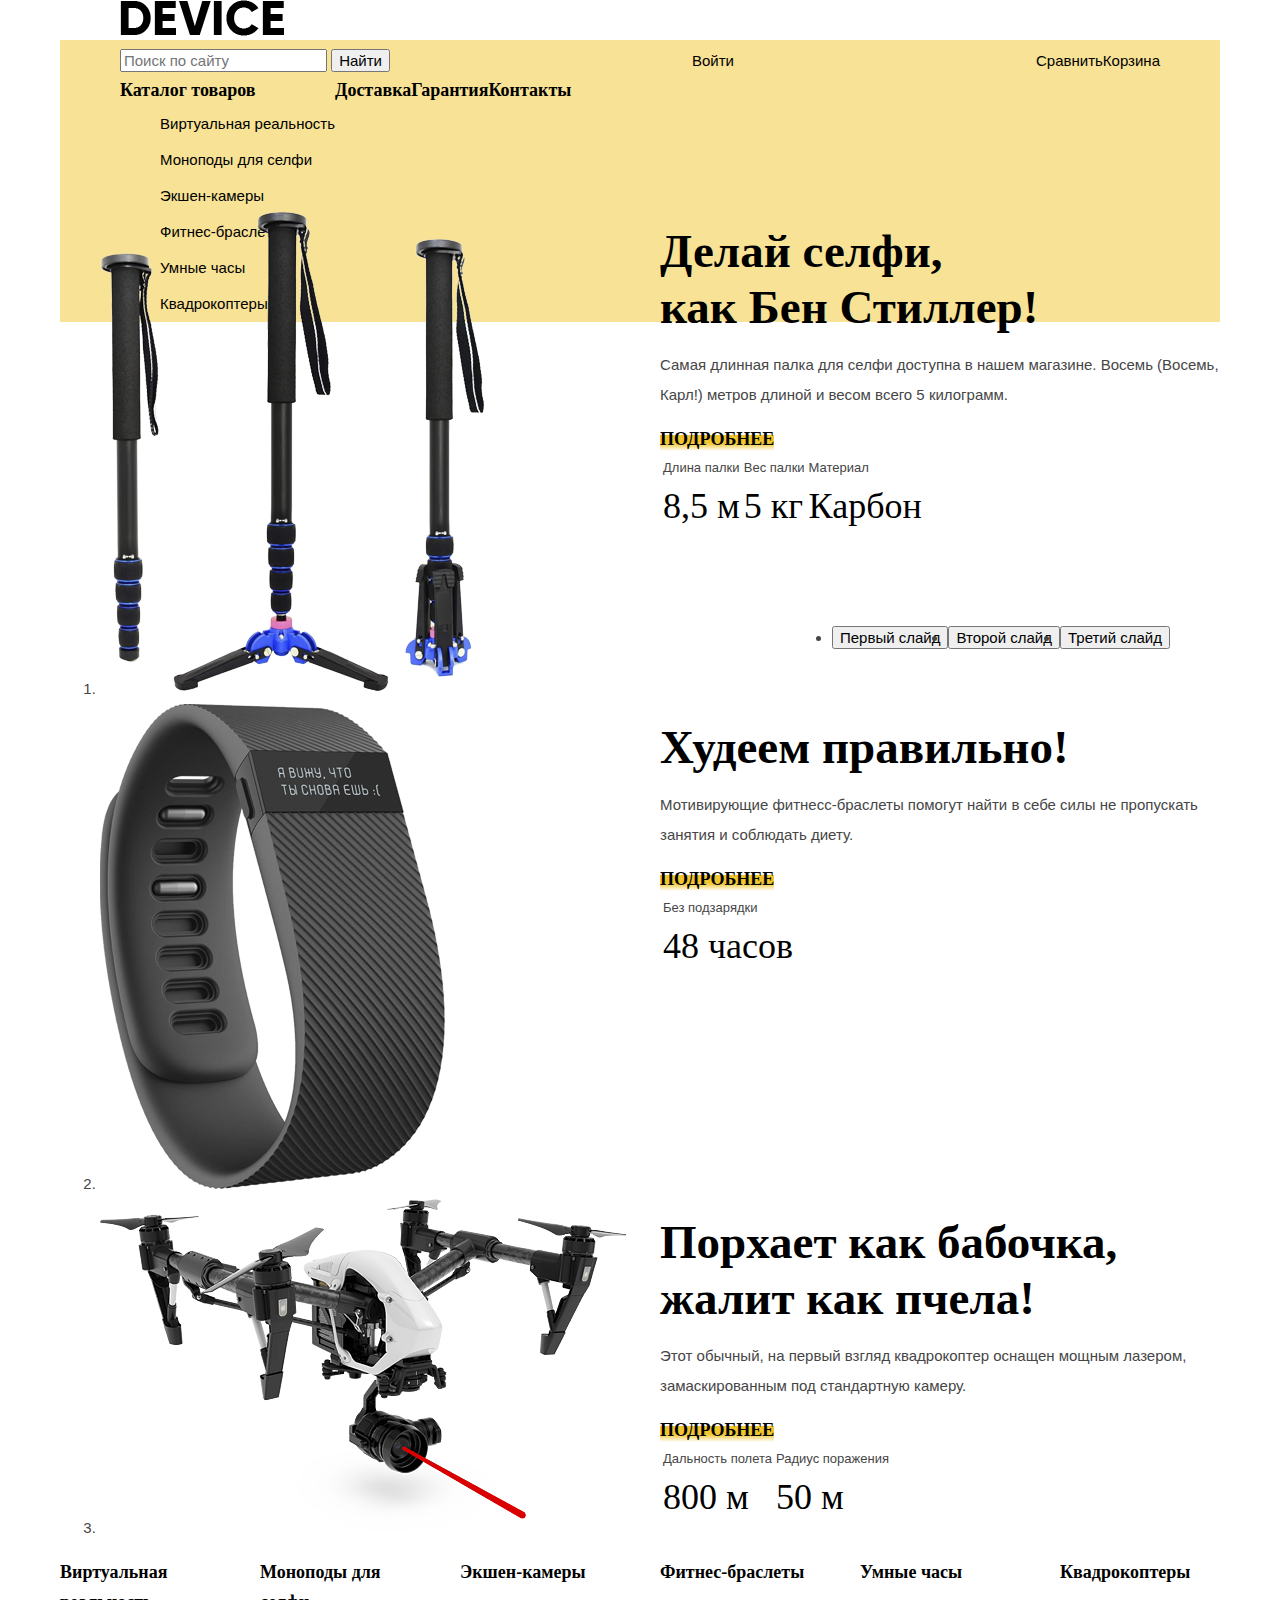
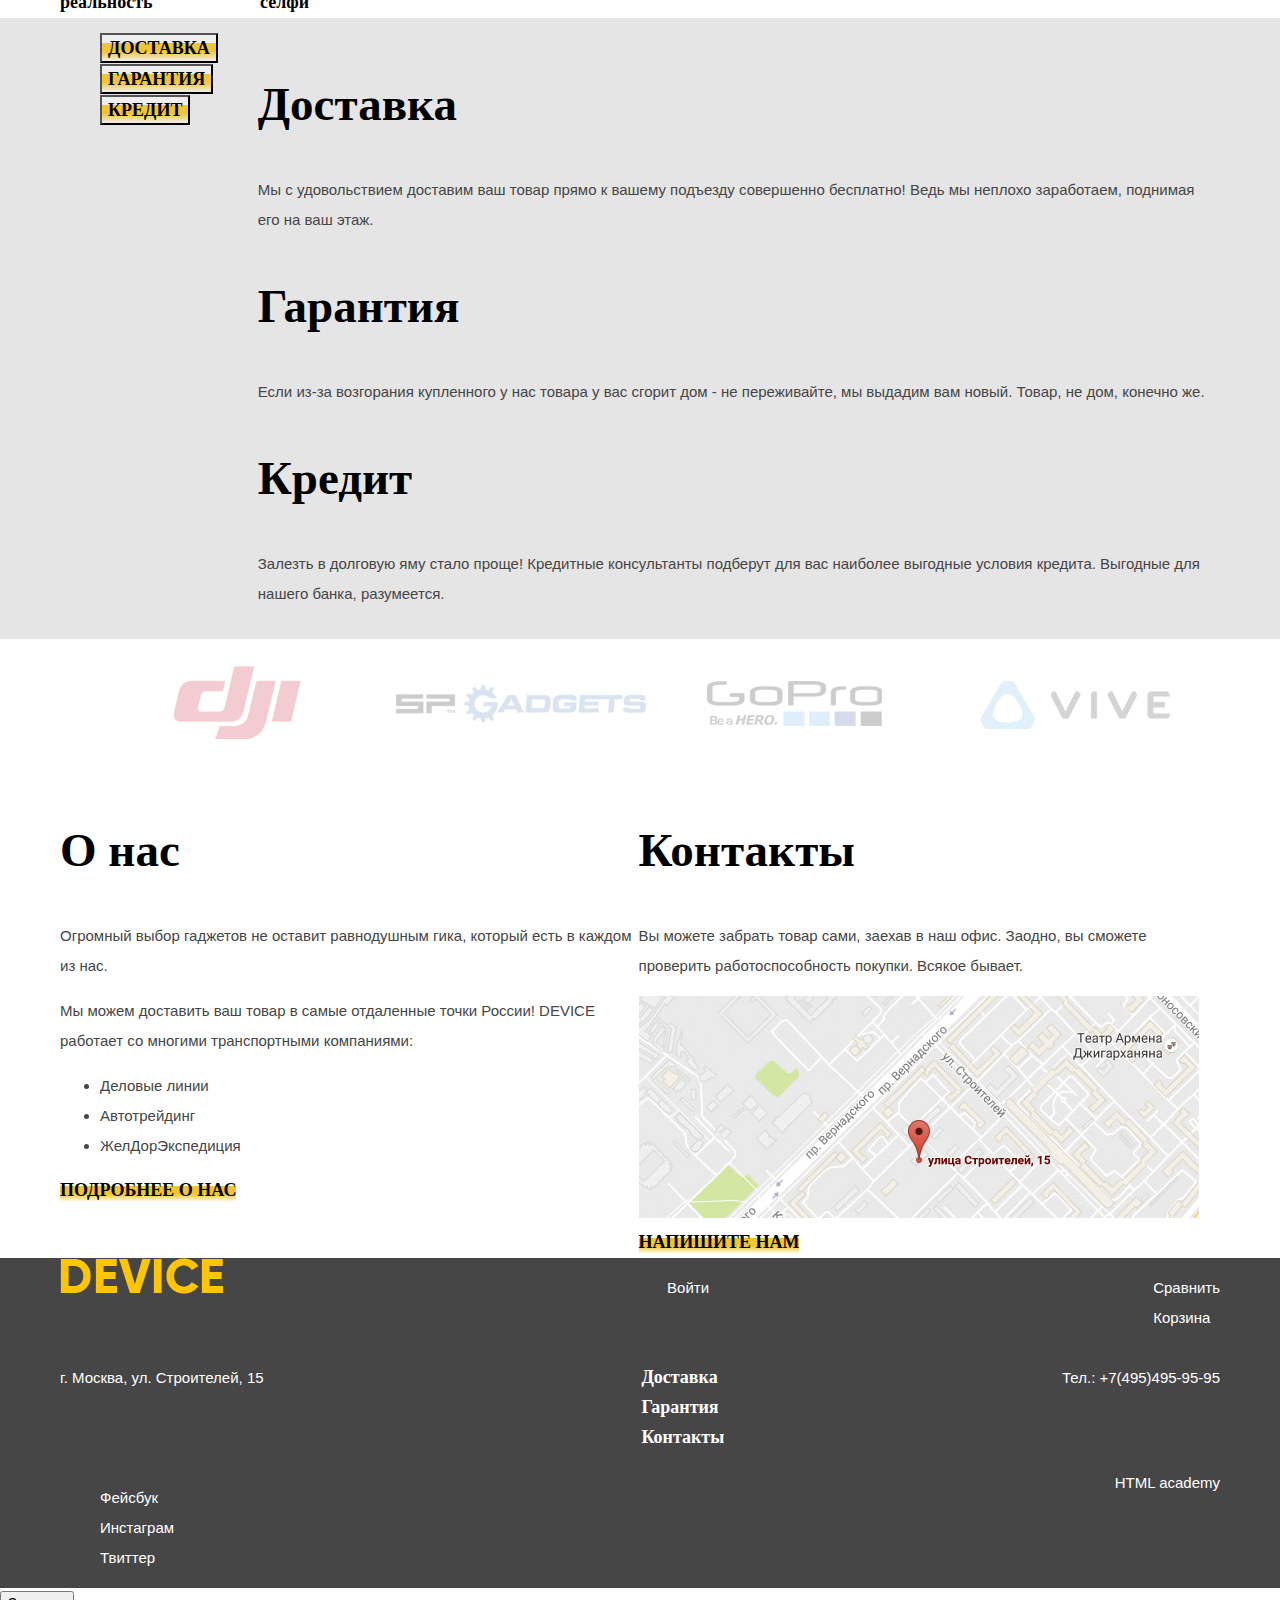
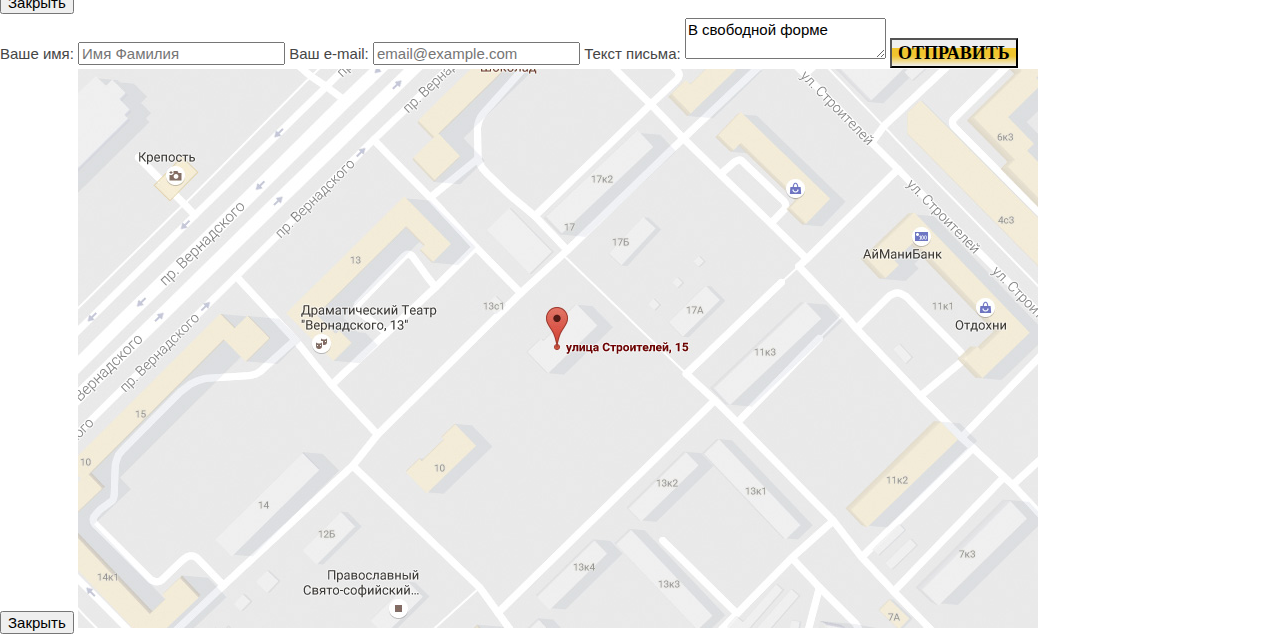
==== commit 3c981ff4: "добавлены какие-то стили" ====
--- a/index.html
+++ b/index.html
@@ -3,48 +3,69 @@
   <head>
     <meta charset="utf-8">
     <title>HTML Academy: Девайс</title>
+    <link href="css/normalize.css" rel="stylesheet">
+    <link href="css/style.css" type="text/css" rel="stylesheet">
   </head>
   <body>
   	<header class="main-header">
   	    <div class="logo-block">
   	   	  <a class="main-header-logo">
-  		  	<img src="img/device_header_logo.png" width="164" height="36" alt="Логотип магазина Device">
+  		  	<img src="img/device-header-logo.png" width="164" height="36" alt="Логотип магазина Device">
   	   	  </a>
   	   	</div>  
   		<div class="header-user-block">
-  		  <form class="search-form" action="" method="get"> <!--Атрибут action пока пустым оставлять? -->
+  		  <form class="search-form" action="https://echo.htmlacademy.ru" method="get"> 
   			<input class="search-form-area" type="search" name="search" placeholder="Поиск по сайту">
   			<input class="search-form-button" type="submit" value="Найти">
   		  </form>	
   		  <ul class="header-user-navigation-list">
   			<li class="header-user-navigation-item">
-  				<a class="main-header-link" href="#">Войти</a>
+  				<a class="main-header-link" href="login.html">Войти</a>
   			</li>
   		  </ul>
   		  <ul class="header-visitor-options-list"> 
   			<li class="header-visitor-options-item">
-  				<a class="main-header-link"  href="#">Сравнить</a>
+  				<a class="main-header-link"  href="product-comparison.html">Сравнить</a>
   			</li>	
   			<li class="header-visitor-options-item">
-  				<a class="main-header-link"  href="#">Корзина</a>
+  				<a class="main-header-link"  href="basket.html">Корзина</a>
   			</li>
   		  </ul>		
   		</div>
   		<nav class="main-header-navigation">  	
   			<ul class="main-header-navigation-list">
-  				<li class="main-header-navigation-item catalog">Каталог товаров <!--Доставка, гарантия и контакты - это ссылки, это понятно. А вот этот пункт меню просто показывает выпадающее меню при наведении. Стили зададутся через класс,еще один класс я повесил для уникальности этого пункта меню. нужно ли еще как-то оборачивать текст "каталог товаров"?  -->
+  				<li class="main-header-navigation-item catalog">
+  					<a href="catalog.html">Каталог товаров</a> 
 	  				<ul class="main-header-catalog-list">  
-		  				<li class="main-header-catalog-item"><a href="#">Виртуальная реальность</a></li> 
-		  				<li class="main-header-catalog-item"><a href="#">Моноподы для селфи</a></li>
-		  				<li class="main-header-catalog-item"><a href="#">Экшен-камеры</a></li>
-		  				<li class="main-header-catalog-item"><a href="#">Фитнес-браслеты</a></li>
-		  				<li class="main-header-catalog-item"><a href="#">Умные часы</a></li>
-		  				<li class="main-header-catalog-item"><a href="#">Квадрокоптеры</a></li>
+		  				<li class="main-header-catalog-item">
+		  					<a href="vr.html">Виртуальная реальность</a>
+		  				</li> 
+		  				<li class="main-header-catalog-item">
+		  					<a href="inner.html">Моноподы для селфи</a>
+		  				</li> 
+		  				<li class="main-header-catalog-item">
+		  					<a href="action-cams.html">Экшен-камеры</a>
+		  				</li>
+		  				<li class="main-header-catalog-item">
+		  					<a href="fitness-trackers.html">Фитнес-браслеты</a>
+		  				</li>
+		  				<li class="main-header-catalog-item">
+		  					<a href="smart-watches.html">Умные часы</a>
+		  				</li>
+		  				<li class="main-header-catalog-item">
+		  					<a href="quadrocopters.html">Квадрокоптеры</a>
+		  				</li>
 	  				</ul>
   				</li>
-  			    <li class="main-header-navigation-item"><a href="#">Доставка</a></li>
-  				<li class="main-header-navigation-item"><a href="#">Гарантия</a></li>
-  				<li class="main-header-navigation-item"><a href="#">Контакты</a></li>
+  			    <li class="main-header-navigation-item">
+  			    	<a href="#">Доставка</a>
+  			    </li> <!--а не баттоны ли это должны быть? Ведь по клику на эти ссылки, как я понимаю, должен какбы происходить клик по баттону в слайдере доставка/гарантия/кредит    -->
+  				<li class="main-header-navigation-item">
+  					<a href="#">Гарантия</a>
+  				</li>
+  				<li class="main-header-navigation-item">
+  					<a href="#">Контакты</a>
+  				</li>
   			</ul>	 
   		</nav> 	
   	</header>
@@ -52,162 +73,163 @@
   		<h1 class="visually-hidden">Магазин гаджетов и электроники "Device"</h1> 
   		<article class="slider">
   			<ol class="slider-list">
-  				<li class="slider-list-item">	
-		  			<h2 class="visually-hidden">Cамая длинная палка для селфи</h2> <!-- не знаю првильно ли я сделал так заголовок и следующий элемент strong -->
-		  			<a href="#"><img src="img/slide_1.png" width="384" height="486" alt="Изображение товара"></a> <!-- стоит ли помещать картинку товара в контейнер? Просто она всего одна. Не думаю что как-то может помешать контенту справа, или будут проблемы с ней. Или я ошибаюсь? -->
-		  			<section class="slider-content"> <!--я так понимаю, что вся контентная часть должна быть сслыкой на товар, как и картинка товара. вот только как оборачивать ссылкой, чтобы не было конфликта с кнопками переключения слайдов, либо с чем еще?  -->
-			  			<p><strong>Делай селфи,<br> как Бен Стиллер!</strong>
-			  				Самая длинная палка для селфи доступна в нашем магазине. Восемь (Восемь, Карл!) метров длиной и весом всего 5 килограмм.
-			  			</p>
-			  			<a class="interactive-item" href="#">Подробнее</a>
-			  			<ul class="slider-toggle-list">
-			  				<li class="slider-toggle-list-item">
-			  					<button class="slider-button current-slide-button">
-			  						<img src="img/slider_button.svg" width="12" height="12" alt="переключение слайдера">
-			  					</button>
-			  				</li>
-			  				<li class="slider-toggle-list-item">
-			  					<button class="slider-button">
-			  						<img src="img/slider_button_empty.svg" width="12" height="12" alt="переключение слайдера">
-			  					</button>
-			  				</li>
-			  				<li class="slider-toggle-list-item">
-			  					<button class="slider-button">
-			  						<img src="img/slider_button_empty.svg" width="12" height="12" alt="переключение слайдера">
-			  					</button>
-			  				</li>
-			  			</ul>
-			  			<table class="slider-product-specification">
-			  				<tr>
-			  					<td>Длина палки</td>
-			  					<td>Вес палки</td>
-			  					<td>Материал</td>
-			  				</tr> 
-			  				<tr>
-			  					<td>8,5 м</td>
-			  					<td>5 кг</td>
-			  					<td>Карбон</td>
-			  				</tr> 		
-			  			</table>
+  				<li class="slider-list-item">
+  					<section class="slider-content">	
+			  			<h2 class="visually-hidden">Cамая длинная палка для селфи</h2> <!-- не знаю првильно ли я сделал так заголовок и следующий элемент strong -->
+			  			<div class="slider-image">
+				  			<a href="#">
+				  				<img src="img/slide-1.png" width="384" height="486" alt="Изображение товара">
+				  			</a>
+				  		</div>
+				  		<div class="slider-information">	
+				  			<p><strong>Делай селфи,<br> как Бен Стиллер!</strong></p>
+					  		<p>Самая длинная палка для селфи доступна в нашем магазине. Восемь (Восемь, Карл!) метров длиной и весом всего 5 килограмм.
+				  			</p>
+				  			<a class="interactive-item" href="#">Подробнее</a>
+				  			<table class="slider-product-specification">
+				  				<tr>
+				  					<td>Длина палки</td>
+				  					<td>Вес палки</td>
+				  					<td>Материал</td>
+				  				</tr> 
+				  				<tr>
+				  					<td>8,5 м</td>
+				  					<td>5 кг</td>
+				  					<td>Карбон</td>
+				  				</tr> 		
+				  			</table>
+			  			</div>
 			  		</section>	
 		  		</li>
 		  		<li class="slider-list-item">
-		  			<h2 class="visually-hidden">Мотивирующий фитнесс-браслет</h2>
-		  			<a href="#"><img src="img/slide_2.png" width="345" height="485" alt="Изображение товара"></a>
 		  			<section class="slider-content">
-		  				<p><strong>Худеем правильно!</strong>Мотивирующие фитнесс-браслеты помогут найти в себе силы не пропускать занятия и соблюдать диету.</p>
-		  				<a class="interactive-item" href="#">Подробнее</a>
-		  				<ul class="slider-toggle-list">
-			  				<li class="slider-toggle-list-item">
-			  					<button class="slider-button">
-			  						<img src="img/slider_button_empty.svg" width="12" height="12" alt="переключение слайдера">
-			  					</button>
-			  				</li>
-			  				<li class="slider-toggle-list-item">
-			  					<button class="slider-button current-slide-button">
-			  						<img src="img/slider_button.svg" width="12" height="12" alt="переключение слайдера">
-			  					</button>
-			  				</li>
-			  				<li class="slider-toggle-list-item">
-			  					<button class="slider-button">
-			  						<img src="img/slider_button_empty.svg" width="12" height="12" alt="переключение слайдера">
-			  					</button>
-			  				</li>
-			  			</ul>
-			  			<table class="slider-product-specification">
-			  				<tr>
-			  					<td>Без подзарядки</td>
-			  				</tr> 
-			  				<tr>
-			  					<td>48 часов</td>
-			  				</tr>
-			  			</table>
+			  			<h2 class="visually-hidden">Мотивирующий фитнесс-браслет</h2>
+				  			<div class="slider-image">
+				  			<a href="#">
+				  				<img src="img/slide-2.png" width="345" height="485" alt="Изображение товара">
+				  			</a>
+			  			</div>
+			  			<div class="slider-information">
+				  			<p><strong>Худеем правильно!</strong></p>
+				  			<p>Мотивирующие фитнесс-браслеты помогут найти в себе силы не пропускать занятия и соблюдать диету.</p>
+			  				<a class="interactive-item" href="#">Подробнее</a>
+				  			<table class="slider-product-specification">
+				  				<tr>
+				  					<td>Без подзарядки</td>
+				  				</tr> 
+				  				<tr>
+				  					<td>48 часов</td>
+				  				</tr>
+				  			</table>
+			  			</div>
 		  			</section>
 		  		</li>
 		  		<li class="slider-list-item">
-		  			<h2 class="visually-hidden">Квадрокоптер с лазером</h2>
-		  			<a href="#"><img src="img/slide_3.png" width="526" height="334" alt="Изображение товара"></a>
 		  			<section class="slider-content">
-			  			<p><strong>Порхает как бабочка,<br>жалит как пчела!</strong>Этот обычный, на первый взгляд квадрокоптер оснащен мощным лазером, замаскированным под стандартную камеру.</p>
-			  			<a class="interactive-item" href="#">Подробнее</a>
-			  			<ul class="slider-toggle-list">
-			  				<li class="slider-toggle-list-item">
-			  					<button class="slider-button">
-			  						<img src="img/slider_button_empty.svg" width="12" height="12" alt="переключение слайдера">
-			  					</button>
-			  				</li>
-			  				<li class="slider-toggle-list-item">
-			  					<button class="slider-button">
-			  						<img src="img/slider_button_empty.svg" width="12" height="12" alt="переключение слайдера">
-			  					</button>
-			  				</li>
-			  				<li class="slider-toggle-list-item">
-			  					<button class="slider-button current-slide-button">
-			  						<img src="img/slider_button.svg" width="12" height="12" alt="переключение слайдера">
-			  					</button>
-			  				</li>
-			  			</ul>
-			  			<table class="slider-product-specification">
-			  				<tr>
-			  					<td>Дальность полета</td>
-			  					<td>Радиус поражения</td>
-			  				</tr> 
-			  				<tr>
-			  					<td>800 м</td>
-			  					<td>50 м</td>
-			  				</tr> 		
-			  			</table>
+			  			<h2 class="visually-hidden">Квадрокоптер с лазером</h2>
+			  			<div class="slider-image">
+				  			<a href="#">
+				  				<img src="img/slide-3.png" width="526" height="334" alt="Изображение товара">
+				  			</a>
+				  		</div>	
+			  			<div class="slider-information">
+				  			<p><strong>Порхает как бабочка,<br>жалит как пчела!</strong></p>
+				  			<p>Этот обычный, на первый взгляд квадрокоптер оснащен мощным лазером, замаскированным под стандартную камеру.</p>
+				  			<a class="interactive-item" href="#">Подробнее</a>
+				  			<table class="slider-product-specification">
+				  				<tr>
+				  					<td>Дальность полета</td>
+				  					<td>Радиус поражения</td>
+				  				</tr> 
+				  				<tr>
+				  					<td>800 м</td>
+				  					<td>50 м</td>
+				  				</tr> 		
+				  			</table>
+				  		</div>	
 			  		</section>	
 		  		</li>
-		  	</ol>			
+		  	</ol>
+		  	<ul class="slider-toggle-list">
+			  	<li class="slider-toggle-list-item">
+			  		<button class="slider-button current-slide-button">Первый слайд</button>
+			  	</li>
+			  	<li class="slider-toggle-list-item">
+			  		<button class="slider-button">Второй слайд</button>
+			  	</li>
+			  	<li class="slider-toggle-list-item">
+			  		<button class="slider-button">Третий слайд</button>
+			  	</li>
+			</ul>			
   		</article>
   		<section class="site-catalog">
+  			<h2 class="visually-hidden">Категории товаров</h2>
 	  		<ul class="site-catalog-list">
-	  				<li class="site-catalog-item"><a href="#">Виртуальная реальность</a></li>
-	  				<li class="site-catalog-item"><a href="#">Моноподы для селфи</a></li>
-	  				<li class="site-catalog-item"><a href="#">Экшен-камеры</a></li>
-	  				<li class="site-catalog-item"><a href="#">Фитнес-браслеты</a></li>
-	  				<li class="site-catalog-item"><a href="#">Умные часы</a></li>
-	  				<li class="site-catalog-item"><a href="#">Квадрокоптеры</a></li>
+	  				<li class="site-catalog-item"><a href="vr.html">Виртуальная реальность</a></li>
+	  				<li class="site-catalog-item"><a href="inner.html">Моноподы для селфи</a></li>
+	  				<li class="site-catalog-item"><a href="action-cams.html">Экшен-камеры</a></li>
+	  				<li class="site-catalog-item"><a href="fitness-trackers.html">Фитнес-браслеты</a></li>
+	  				<li class="site-catalog-item"><a href="smart-watches.html">Умные часы</a></li>
+	  				<li class="site-catalog-item"><a href="quadrocopters.html">Квадрокоптеры</a></li>
 	  		</ul>
 	  	</section>
-	  	<section class="site-information">	
-	  		<ul class="site-information-list">   
-	  			<li><button class="interactive-item">Доставка</button>
-	  				<ul class="delivery-list"> <!-- Выпадающим списком мне кажется более логично по смыслу(есть четкая привязка контента к пункту меню и не надо делать доп.блоки внутри section). Но что-то мне подсказывает что я ерундой страдаю (будет тяжело стилизовать и вообще много лишнего кода получается). Так что если что, сделаю просто три diva или отдельный список-->
-	  					<li class="delivery-item">
-			  				<h3>Доставка</h3> 
-			  				<p>Мы с удовольствием доставим ваш товар прямо к вашему подъезду совершенно бесплатно! Ведь мы неплохо заработаем, поднимая его на ваш этаж.</p>
-			  			</li>
-			  		</ul>			
-	  			</li>
-	  			<li><button class="interactive-item">Гарантия</button>
-	  				<ul class="warranty-list">
-	  					<li class="warranty-item">
-			  				<h3>Гарантия</h3> 
-			  				<p>Если из-за возгорания купленного у нас товара у вас сгорит дом - не переживайте, мы выдадим вам новый. Товар, не дом, конечно же.</p>
-			  			</li>
-			  		</ul>		
-	  			</li>
-	  			<li><button class="interactive-item">Кредит</button>
-	  				<ul class="credit-list">
-	  					<li class="credit-item">
-			  				<h3>Кредит</h3> 
-			  				<p>Залезть в долговую яму стало проще! Кредитные консультанты подберут для вас наиболее выгодные условия кредита. Выгодные для нашего банка, разумеется.</p>
-			  			</li>
-			  		</ul>		
-	  			</li>
-	  		</ul>
+	  	<section class="site-information">
+	  		<h2 class="visually-hidden">Услуги</h2>	
+	  		<div class="wrapper">
+		  		<ul class="site-information-list">   
+		  			<li>
+		  				<button class="interactive-item" type="button">Доставка</button>
+		  			</li>
+		  			<li>
+		  				<button class="interactive-item" type="button">Гарантия</button>
+		  			</li>
+		  			<li>
+		  				<button class="interactive-item" type="button">Кредит</button>
+		  			</li>
+		  		</ul>
+		  		<ul class="content-list"> 
+					<li class="delivery-item">
+	  					<h3>Доставка</h3> 
+	  					<p>Мы с удовольствием доставим ваш товар прямо к вашему подъезду совершенно бесплатно! Ведь мы неплохо заработаем, поднимая его на ваш этаж.</p>
+	  				</li>
+		  			<li class="warranty-item">
+		  				<h3>Гарантия</h3> 
+		  				<p>Если из-за возгорания купленного у нас товара у вас сгорит дом - не переживайте, мы выдадим вам новый. Товар, не дом, конечно же.</p>
+		  			</li>
+		  			<li class="credit-item">
+		  				<h3>Кредит</h3> 
+		  				<p>Залезть в долговую яму стало проще! Кредитные консультанты подберут для вас наиболее выгодные условия кредита. Выгодные для нашего банка, разумеется.</p>
+		  			</li>
+				</ul>
+			</div>			
 	  	</section>	
   		<section class="brand-logos-block">
-			<ul class="brand-logos-list">   <!-- а нужен ли здесь список, или это лишнее? -->
-	  			<li class="brand-logos-item"><img class="brand-logos-pic" src="img/logo_dji.png" width="260" height="100" alt="Логотип dji"></li>
-	  			<li class="brand-logos-item"><img class="brand-logos-pic" src="img/logo_sp_gadgets.png" width="260" height="100" alt="Логотип SP gadgets"></li>
-	  			<li class="brand-logos-item"><img class="brand-logos-pic" src="img/logo_gopro.png" width="260" height="100" alt="Логотип GoPro"></li>
-	  			<li class="brand-logos-item"><img class="brand-logos-pic" src="img/logo_vive.png" width="260" height="100" alt="Логотип vive"></li>
+  			<h2 class="visually-hidden">Представленные на сайте брэнды</h2>
+			<ul class="brand-logos-list">
+	  			<li class="brand-logos-item">
+	  				<a href="#">
+	  					<img class="brand-logos-pic" src="img/logo-dji.png" width="260" height="100" alt="Логотип dji">
+	  				</a>	
+	  			</li>
+	  			<li class="brand-logos-item">
+	  				<a href="#">
+	  					<img class="brand-logos-pic" src="img/logo-sp-gadgets.png" width="260" height="100" alt="Логотип SP gadgets">
+	  				</a>	
+	  			</li>
+	  			<li class="brand-logos-item">
+	  				<a href="#">
+	  					<img class="brand-logos-pic" src="img/logo-gopro.png" width="260" height="100" alt="Логотип GoPro">
+	  				</a>	
+	  			</li>
+	  			<li class="brand-logos-item">
+	  				<a href="#">
+	  					<img class="brand-logos-pic" src="img/logo-vive.png" width="260" height="100" alt="Логотип vive">
+	  				</a>	
+	  			</li>
 	  		</ul>
 	  	</section>	
   		<section class="about-company-information">
+  			<h2 class="visually-hidden">Дополнительная информация</h2>
 	  		<section class="about-us">
 	  			<h3>О нас</h3>
 	  			<p>Огромный выбор гаджетов не оставит равнодушным гика, который есть в каждом из нас.</p>
@@ -222,16 +244,16 @@
 	  		<section class="contacts">
 	  			<h3>Контакты</h3>
 	  			<p>Вы можете забрать товар сами, заехав в наш офис. Заодно, вы сможете проверить работоспособность покупки. Всякое бывает.</p>
-	  			<button class="map">
+	  			<a class="map" href="">
 	  				<img src="img/map.jpg" width="560" height="222" alt="Наш адрес на карте">
-	  			</button>	
-	  			<button class="interactive-item">Напишите нам</button>
+	  			</a>	
+	  			<a class="interactive-item" href="#">Напишите нам</a>
 	  		</section>
   		</section>
   	</main>	
   	<footer>
   		<div class="footer-user-block">
-	  		<img src="img/device_footer_logo.png" width="163" height="36" alt="Логотип магазина Device"> 
+	  		<img src="img/device-footer-logo.png" width="163" height="36" alt="Логотип магазина Device"> 
 	  		<ul class="footer-user-navigation-list">
 	  			<li class="footer-user-navigation-item">
 	  				<a class="footer-link" href="#">Войти</a>
@@ -261,8 +283,38 @@
 	          <li class="footer-social-item"><a class="social-button" href="#">Инстаграм</a></li>
 	          <li class="footer-social-item"><a class="social-button" href="#">Твиттер</a></li>
 	        </ul>	
-	  		<a  id="html-academy-link" href="https://htmlacademy.ru/">HTML academy</a>
+	  		<a  class="html-academy-link" href="https://htmlacademy.ru/intensive/htmlcss">HTML academy</a>
   		</div>
-  	</footer>    
+  	</footer>  
+  	<section class="modal modal-write-us">
+  		<h2 class="visually-hidden">Обратная связь</h2>
+  		<button class="modal-close" type="button">Закрыть</button>
+  		<form class="write-us-form" action="https://echo.htmlacademy.ru" method="post">
+  			<label>Ваше имя:
+  				<input type="text" name="firstname-lastname" placeholder="Имя Фамилия">
+  			</label> 
+  			<label>Ваш e-mail:	
+  				<input type="email" name="email" placeholder="email@example.com">
+  			</label>
+  			<label>Текст письма:
+  				<textarea name="message">В свободной форме</textarea>
+  			</label>
+  			<input class="interactive-item" type="submit" value="Отправить">		
+  		</form>	
+  	</section> 
+  	<section class="modal modal-map">
+  		<h2 class="visually-hidden">Как до нас добраться</h2>
+  		<button class="modal-close" type="button">Закрыть</button>
+  		<img src="img/map-big.jpg" width="960" height="559" alt="Магазин расположен по адресу улица Строителей дом 15">
+  	</section> 
+
+  	<!-- Запутался в плане требований:
+  		3.8. Блок карты: достаточная реализация — обычное изображение, клик по ней приводит к переходу на сервис карт.
+		
+		4.3. Блок карты: часть интерактивной карты. Клик на неё приводит к появлению полного размера интерактивной карты (смотрите папку слоёв «map popup»). Окно позиционируется относительно вьюпорта, а не страницы. Реализация по желанию.
+
+		
+  	-->
+
   </body>
 </html>--- a/css/style.css
+++ b/css/style.css
@@ -0,0 +1,286 @@
+@font-face {
+	font-family: "Open Sans";
+  	font-style: normal;
+  	font-weight: 400;
+	src: url("fonts/opensans.woff2") format("woff2"),
+	     url("fonts/opensans.woff") format("woff");
+}
+ 
+@font-face {
+	font-family: "Open Sans";
+  	font-style: normal;
+  	font-weight: 300;
+	src: url("fonts/opensanslight.woff2") format("woff2"),
+	     url("fonts/opensanslight.woff") format("woff");
+}
+
+@font-face {
+	font-family: "Gilroy";
+  	font-style: normal;
+  	font-weight: 300;
+	src: url("fonts/gilroylight.woff2") format("woff2"),
+	     url("fonts/gilroylight.woff") format("woff");
+}
+
+@font-face {
+	font-family: "Gilroy";
+  	font-style: normal;
+  	font-weight: 800;
+	src: url("fonts/gilroyextrabold.woff2") format("woff2"),
+	     url("fonts/gilroyextrabold.woff") format("woff");
+}
+
+body {
+	margin: 0;
+	font-family: "Open Sans", Arial, sans-serif;
+	font-size: 15px;
+	font-weight: 300;
+	line-height: 30px;
+	color: #464646;
+	background-color: #ffffff;
+
+}	
+
+a {
+	text-decoration: none;
+}     	     
+
+.visually-hidden {
+  position: absolute;
+  clip: rect(0 0 0 0);
+  width: 1px;
+  height: 1px;
+  margin: -1px;
+}
+
+/* HEADER */
+
+header {
+	margin:0 auto;
+	width: 1160px;
+	margin-bottom: -129px;
+	background-image: linear-gradient(to bottom, transparent 40px, #f7e296  40px);
+}
+
+.logo-block,
+.header-user-block,
+nav {
+	width: 1040px;
+	margin: 0 auto;
+}
+
+
+
+
+.header-user-block,
+.header-user-navigation-list,
+.header-visitor-options-list,
+nav,
+nav ul {
+	display: flex;
+	justify-content: space-between;
+}
+
+
+
+
+
+
+.header-user-navigation-list,
+.header-visitor-options-list,
+.main-header-navigation-list {
+	list-style: none;
+	margin: 0;
+	padding: 0;
+}
+
+.main-header-catalog-list {
+	list-style: none;
+	display: flex;
+	flex-direction: column;
+	flex-wrap: wrap;
+}
+
+.main-header-navigation-list a {
+	font-family: "Gilroy";
+	font-size: 18px;
+	font-weight: 800;
+	line-height: 24px;
+	color: #000000;
+}
+
+.main-header-catalog-list a {
+	font-family: "Open Sans", Arial, sans-serif;
+	font-size: 15px;
+	font-weight: 300;
+	line-height: 36px;
+	color: #000000;
+}
+
+.header-user-navigation-list a,
+.header-visitor-options-list a {
+	font-family: "Open Sans", Arial, sans-serif;
+	font-size: 15px;
+	font-weight: 300;
+	line-height: 30px;
+	color: #000000;
+}
+
+/*  MAIN  */
+
+.slider-content strong {
+	font-family: "Gilroy";
+	font-size: 47px;
+	font-weight: 800;
+	line-height: 56px;
+	color: #000000;
+}
+
+.slider-product-specification tr:first-child td {
+	font-size: 13px;
+	line-height: 20px;
+}
+
+.slider-product-specification tr:last-child td {
+	font-family: "Gilroy";
+  	font-weight: 300;
+	font-size: 36px;
+	line-height: 48px;
+	color: #000000;
+}
+
+.interactive-item {
+	display: inline-block;
+	font-family: "Gilroy";
+	font-size: 18px;
+	font-weight: 800;
+	line-height: 24px;
+	color: #000000;
+	text-transform: uppercase;
+	background-image: linear-gradient(transparent 8px, #f0c52e 8px, #f0c52e 16px, transparent);
+}
+
+.site-catalog-list,
+.site-information-list,
+.content-list,
+.brand-logos-list {
+	list-style: none;
+}
+
+article {
+	width: 1160px; 
+	margin: 0 auto;
+	position: relative;
+}
+
+.slider-content {
+	display: flex;
+	justify-content: space-between;
+}
+
+.slider-content div {
+	width: 50%;
+}
+
+.slider-toggle-list {
+	display: flex;
+	justify-content: space-between;
+	position: absolute;
+	right: 50px;
+	top: 400px;
+}
+
+.wrapper {
+	width: 1160px;
+	margin: 0 auto;
+	display: flex;
+}
+
+
+.site-catalog {
+	width: 1160px;
+	margin: 0 auto;
+}
+
+
+.site-catalog-list {
+	margin:0;
+	padding: 0;
+	display: flex;
+	justify-content: space-between;
+}
+
+.site-catalog-list li {
+	width: 160px;
+}
+
+
+.site-catalog-list a {
+	font-family: "Gilroy";
+	font-size: 18px;
+	font-weight: 800;
+	line-height: 24px;
+	color: #000000;
+}
+
+.brand-logos-block {
+	width: 1160px;
+	margin: 0 auto;
+}
+
+.brand-logos-list {
+	display: flex;
+	justify-content: space-around;
+}
+
+.about-company-information {
+	display: flex;
+	justify-content: space-between;
+	width: 1160px;
+	margin: 0 auto;
+}
+
+
+
+.content-list h3,
+.about-company-information h3 {
+	font-family: "Gilroy";
+	font-size: 47px;
+	font-weight: 800;
+	line-height: 48px; 
+	color: #000000;
+}
+
+.site-information {
+	background-color: #e5e5e5;
+}
+
+
+
+/*  FOOTER  */
+
+footer {
+	background-color: #464646;
+}
+
+footer p,
+footer a {
+	color: #ffffff;
+}
+
+.footer-user-block,
+.footer-information-block,
+.footer-social-block {
+	display: flex;
+	justify-content: space-between;
+	width: 1160px;
+	margin: 0 auto;
+}
+
+.footer-information-list a {
+	font-family: "Gilroy";
+	font-size: 18px;
+	font-weight: 800;
+	line-height: 24px;
+	color: #ffffff;
+}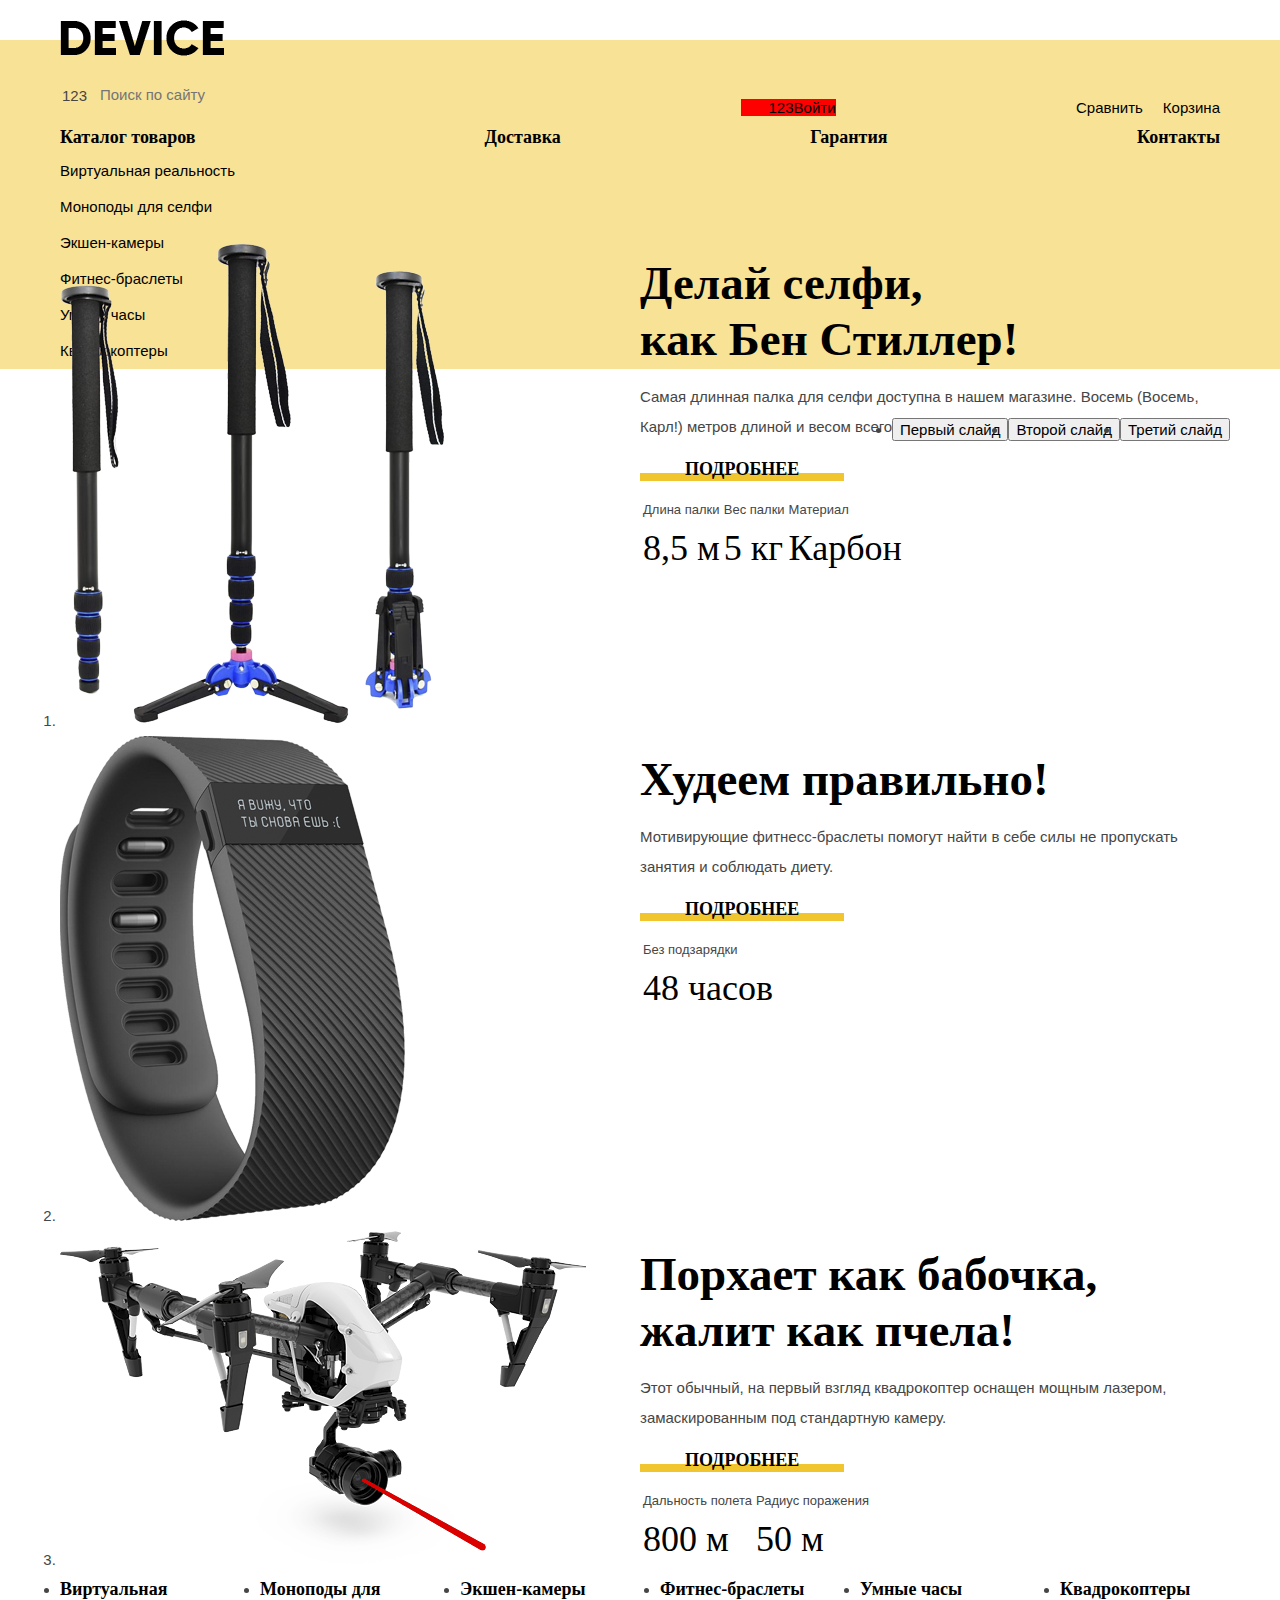
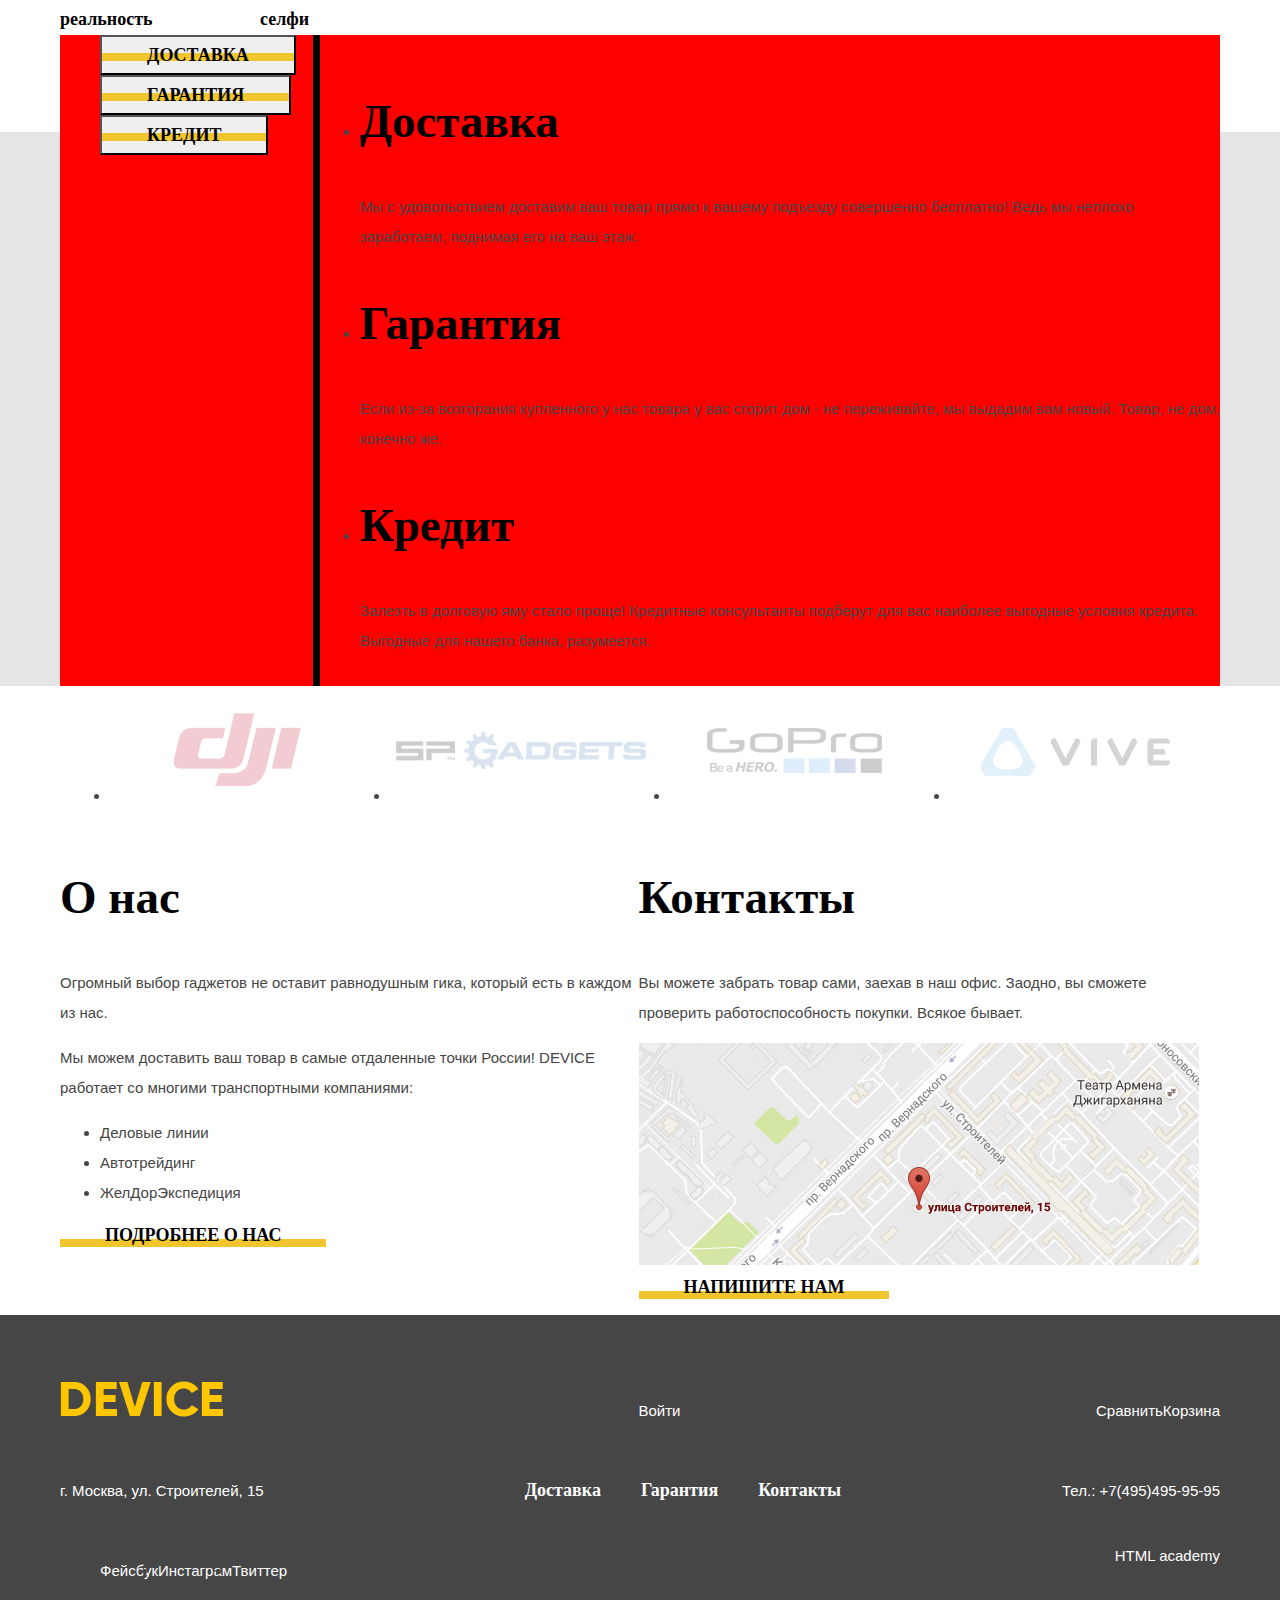
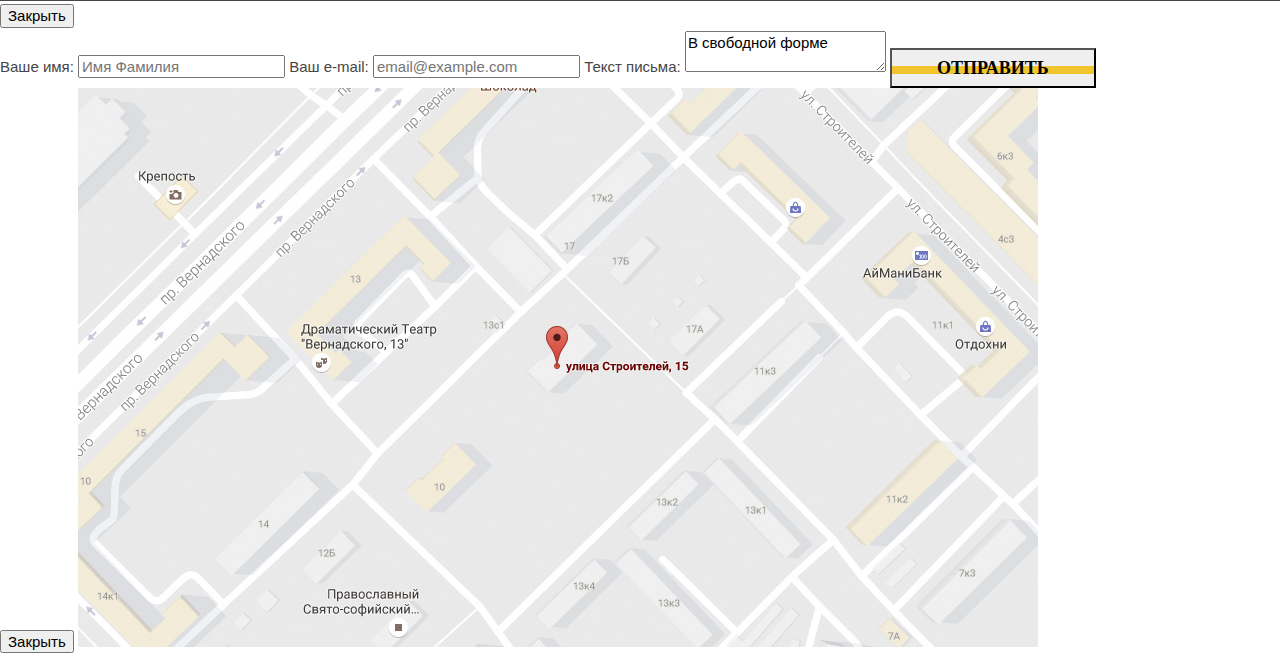
==== commit a1c18dad: "продолжение стилизации" ====
--- a/index.html
+++ b/index.html
@@ -20,15 +20,15 @@
   		  </form>	
   		  <ul class="header-user-navigation-list">
   			<li class="header-user-navigation-item">
-  				<a class="main-header-link" href="login.html">Войти</a>
+  				<a class="main-header-link login-link" href="login.html">Войти</a>
   			</li>
   		  </ul>
   		  <ul class="header-visitor-options-list"> 
   			<li class="header-visitor-options-item">
-  				<a class="main-header-link"  href="product-comparison.html">Сравнить</a>
+  				<a class="main-header-link product-comparison-link"  href="product-comparison.html">Сравнить</a>
   			</li>	
   			<li class="header-visitor-options-item">
-  				<a class="main-header-link"  href="basket.html">Корзина</a>
+  				<a class="main-header-link basket-link"  href="basket.html">Корзина</a>
   			</li>
   		  </ul>		
   		</div>
@@ -104,7 +104,7 @@
 		  		<li class="slider-list-item">
 		  			<section class="slider-content">
 			  			<h2 class="visually-hidden">Мотивирующий фитнесс-браслет</h2>
-				  			<div class="slider-image">
+				  		<div class="slider-image">
 				  			<a href="#">
 				  				<img src="img/slide-2.png" width="345" height="485" alt="Изображение товара">
 				  			</a>
@@ -131,8 +131,8 @@
 				  			<a href="#">
 				  				<img src="img/slide-3.png" width="526" height="334" alt="Изображение товара">
 				  			</a>
-				  		</div>	
-			  			<div class="slider-information">
+				  		</div>
+				  		<div class="slider-information">	
 				  			<p><strong>Порхает как бабочка,<br>жалит как пчела!</strong></p>
 				  			<p>Этот обычный, на первый взгляд квадрокоптер оснащен мощным лазером, замаскированным под стандартную камеру.</p>
 				  			<a class="interactive-item" href="#">Подробнее</a>
@@ -146,7 +146,7 @@
 				  					<td>50 м</td>
 				  				</tr> 		
 				  			</table>
-				  		</div>	
+				  		</div>		
 			  		</section>	
 		  		</li>
 		  	</ol>
@@ -174,8 +174,8 @@
 	  		</ul>
 	  	</section>
 	  	<section class="site-information">
-	  		<h2 class="visually-hidden">Услуги</h2>	
-	  		<div class="wrapper">
+	  		<h2 class="visually-hidden">Услуги</h2>
+	  		<div class="site-information-wrapper">
 		  		<ul class="site-information-list">   
 		  			<li>
 		  				<button class="interactive-item" type="button">Доставка</button>
@@ -307,14 +307,5 @@
   		<button class="modal-close" type="button">Закрыть</button>
   		<img src="img/map-big.jpg" width="960" height="559" alt="Магазин расположен по адресу улица Строителей дом 15">
   	</section> 
-
-  	<!-- Запутался в плане требований:
-  		3.8. Блок карты: достаточная реализация — обычное изображение, клик по ней приводит к переходу на сервис карт.
-		
-		4.3. Блок карты: часть интерактивной карты. Клик на неё приводит к появлению полного размера интерактивной карты (смотрите папку слоёв «map popup»). Окно позиционируется относительно вьюпорта, а не страницы. Реализация по желанию.
-
-		
-  	-->
-
   </body>
 </html>--- a/css/style.css
+++ b/css/style.css
@@ -45,6 +45,11 @@
 	text-decoration: none;
 }     	     
 
+img {
+	max-width: 100%;
+	height:auto;
+}
+
 .visually-hidden {
   position: absolute;
   clip: rect(0 0 0 0);
@@ -58,63 +63,110 @@
 header {
 	margin:0 auto;
 	width: 1160px;
+	padding: 0 60px;
 	margin-bottom: -129px;
 	background-image: linear-gradient(to bottom, transparent 40px, #f7e296  40px);
 }
 
-.logo-block,
-.header-user-block,
-nav {
-	width: 1040px;
-	margin: 0 auto;
-}
-
-
-
-
-.header-user-block,
+/* background-color: red;    для подсветки блоков */
+
+.logo-block {
+	padding-top: 20px;
+}
+
+.main-header-logo:hover {
+  /* пока думаю как сделать  */
+}
+
+.main-header-logo:active {
+
+}
+
+.header-user-block {
+	display: flex;
+	justify-content: space-between;
+	align-items: flex-end;
+}
+
+/* Стили формы поиска  */
+
+.search-form {
+	width: 440px;
+	margin: 0;
+	padding: 0;
+	display: flex;
+	align-items: flex-end;
+	position: relative;
+}
+
+.search-form::before {   /* вообще не понимаю почему нет значка, хотя "123" отображается  */
+	content: "123";
+	position: absolute;
+    bottom: 26px;
+	left: 2px;
+	width: 16px;
+	height: 16px;
+	background-image: url("img/search.svg");
+	background-repeat: no-repeat;
+}
+
+.search-form-area {
+	padding-left: 40px;
+	padding-bottom: 18px;
+	background-color: #f7e296; 
+	border: none;
+	border-bottom: 2px solid transparent;
+	flex-grow: 1;
+}
+
+.search-form-button {
+	background-color: transparent;
+	border: 2px solid transparent;
+	padding: 18px; 
+	visibility: hidden;
+}
+
+.search-form-area:hover {
+	/* Стили placeholder  */;
+}
+
+.search-form-area:focus{
+	border-bottom: 2px solid #000000;
+	outline: none;
+}
+
+.search-form-area:focus + .search-form-button, 
+.search-form-button:focus {
+	visibility: visible;
+	border: 2px solid #000000;
+}
+
+.search-form-button:hover {   /* не работает  */
+	visibility: visible;
+	color: #ffffff;
+	background-color: #000000;
+}
+
+.search-form-button:active {   /* тоже не работает  */
+	visibility: visible;
+	color: rgba(255, 255, 255, 0.3);
+	background-color: #000000;
+}
+
+
+/*  Стили каталога  */
+
 .header-user-navigation-list,
-.header-visitor-options-list,
-nav,
-nav ul {
-	display: flex;
-	justify-content: space-between;
-}
-
-
-
-
-
-
-.header-user-navigation-list,
-.header-visitor-options-list,
-.main-header-navigation-list {
-	list-style: none;
-	margin: 0;
-	padding: 0;
-}
-
-.main-header-catalog-list {
-	list-style: none;
-	display: flex;
-	flex-direction: column;
-	flex-wrap: wrap;
-}
-
-.main-header-navigation-list a {
-	font-family: "Gilroy";
-	font-size: 18px;
-	font-weight: 800;
-	line-height: 24px;
-	color: #000000;
-}
-
-.main-header-catalog-list a {
-	font-family: "Open Sans", Arial, sans-serif;
-	font-size: 15px;
-	font-weight: 300;
-	line-height: 36px;
-	color: #000000;
+.header-visitor-options-list {
+	display: inherit;
+	list-style: none;
+	margin: 0;
+	padding: 0;
+}
+
+.header-user-navigation-item,
+.header-visitor-options-item {
+	margin-left: 20px;
 }
 
 .header-user-navigation-list a,
@@ -126,8 +178,74 @@
 	color: #000000;
 }
 
+.login-link {
+	padding-left: 28px; 
+	background-color: red;
+}
+
+.login-link:before {
+	content: "123";
+	width: 13px;
+	height: 12px;
+	background-image: url("img/user.svg"); /* так, я уже ничего не понимаю  */
+}
+
+
+.main-header-navigation-list {
+	display: flex;
+	margin: 0;
+	padding: 0;
+	list-style: none;
+	justify-content: space-between;
+}
+
+.main-header-catalog-list {
+	margin: 0;
+	padding: 0;
+	list-style: none;
+}
+
+
+.main-header-navigation-list a {
+	font-family: "Gilroy";
+	font-size: 18px;
+	font-weight: 800;
+	line-height: 24px;
+	color: #000000;
+}
+
+.main-header-catalog-list a {
+	font-family: "Open Sans", Arial, sans-serif;
+	font-size: 15px;
+	font-weight: 300;
+	line-height: 36px;
+	color: #000000;
+}
+
+
+
 /*  MAIN  */
 
+article {
+	width: 1160px; 
+	margin: 0 auto;
+	
+}
+
+.slider-list {
+	margin: 0;
+	padding: 0;
+}
+
+.slider-content {
+	display: flex;
+	justify-content: space-between;
+}
+
+.slider-content div {
+	width: 50%;
+}
+
 .slider-content strong {
 	font-family: "Gilroy";
 	font-size: 47px;
@@ -136,7 +254,7 @@
 	color: #000000;
 }
 
-.slider-product-specification tr:first-child td {
+.slider-product-specification tr:first-child td {   /* потом просто навешу класс на эти ячейки  */
 	font-size: 13px;
 	line-height: 20px;
 }
@@ -149,39 +267,6 @@
 	color: #000000;
 }
 
-.interactive-item {
-	display: inline-block;
-	font-family: "Gilroy";
-	font-size: 18px;
-	font-weight: 800;
-	line-height: 24px;
-	color: #000000;
-	text-transform: uppercase;
-	background-image: linear-gradient(transparent 8px, #f0c52e 8px, #f0c52e 16px, transparent);
-}
-
-.site-catalog-list,
-.site-information-list,
-.content-list,
-.brand-logos-list {
-	list-style: none;
-}
-
-article {
-	width: 1160px; 
-	margin: 0 auto;
-	position: relative;
-}
-
-.slider-content {
-	display: flex;
-	justify-content: space-between;
-}
-
-.slider-content div {
-	width: 50%;
-}
-
 .slider-toggle-list {
 	display: flex;
 	justify-content: space-between;
@@ -190,11 +275,78 @@
 	top: 400px;
 }
 
-.wrapper {
-	width: 1160px;
-	margin: 0 auto;
-	display: flex;
-}
+/*  Стили ссылок/кнопок  */
+
+.interactive-item {
+	display: inline-block;
+	padding: 0 45px;
+	height: 40px;
+	text-align: center;
+	vertical-align: middle;
+	line-height: 24px; 
+	font-family: "Gilroy";
+	font-size: 18px;
+	font-weight: 800;
+	color: #000000;
+	text-transform: uppercase;
+	background-image: linear-gradient(transparent 16px, #f0c52e 16px, #f0c52e 24px, transparent 24px, transparent);
+}
+
+.interactive-item:hover,
+.interactive-item:focus {
+	background-color: #f0c52e;
+}
+
+.interactive-item:active {
+	background-color: #f0c52e;
+	color: #464646;
+}
+/*
+.interactive-item.button {
+	width: 160px;
+	height: 40px;
+	text-align: center;
+	vertical-align: middle;
+	font-family: "Gilroy";
+	font-size: 18px;
+	font-weight: 800;
+	color: #000000;
+	text-transform: uppercase;
+	border: none;
+	line-height: 40px;
+	background-image: linear-gradient(transparent 16px, #f0c52e 16px, #f0c52e 24px, transparent 24px, transparent);
+}
+
+.interactive-item.button:active:hover {
+	background-color: #f0c52e;
+}
+
+.interactive-item.button:active li,
+.interactive-item.button:active {
+	background-color: #000000;
+	color: #f7e184;
+}
+
+*/
+.site-information {
+	background-image: linear-gradient(transparent 97px, #e5e5e5 97px, #e5e5e5);
+}
+
+
+.site-information-wrapper { 
+	display: flex;
+	margin: 0 auto;
+	width: 1160px;
+	background-color: red;
+ }
+
+.site-information-list {
+	list-style: none;
+	margin: 0;
+	width: 280px;
+	border-right: 7px solid	#000000; 
+}
+
 
 
 .site-catalog {
@@ -251,9 +403,7 @@
 	color: #000000;
 }
 
-.site-information {
-	background-color: #e5e5e5;
-}
+
 
 
 
@@ -273,8 +423,39 @@
 .footer-social-block {
 	display: flex;
 	justify-content: space-between;
-	width: 1160px;
-	margin: 0 auto;
+	align-items: flex-start;
+	width: 1160px;
+	margin: 0 auto;
+}
+
+.footer-user-block {
+	padding-top: 66px; 
+}
+
+.footer-user-navigation-list,
+.footer-visitor-options-list {
+	list-style: none;
+	display: inherit;
+}
+
+.footer-information-block {
+	display: flex;
+	justify-content: space-between;
+	align-items: center;
+}
+
+.footer-information-list {
+	list-style: none;
+	display: flex;
+}
+
+.footer-information-item {
+	padding: 20px;
+}
+
+.footer-social-list {
+	display: flex;
+	justify-content: center;
 }
 
 .footer-information-list a {
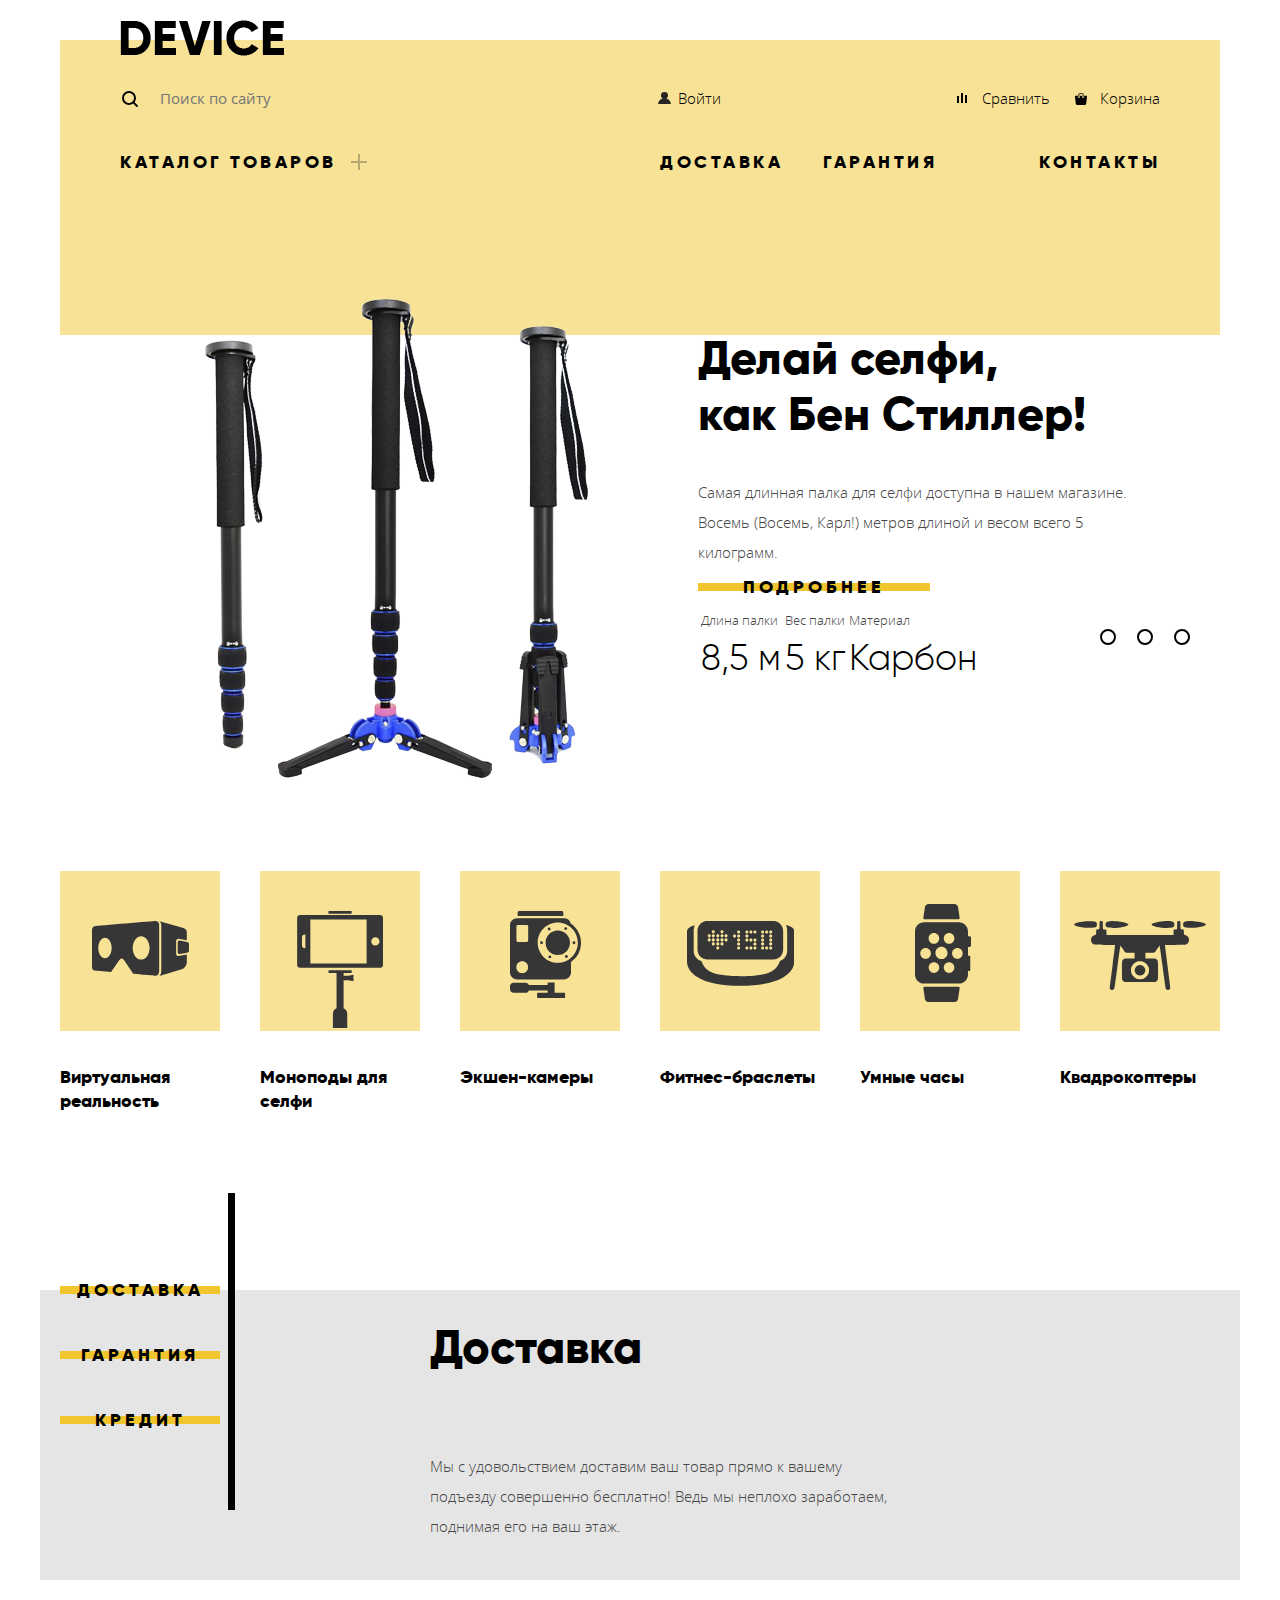
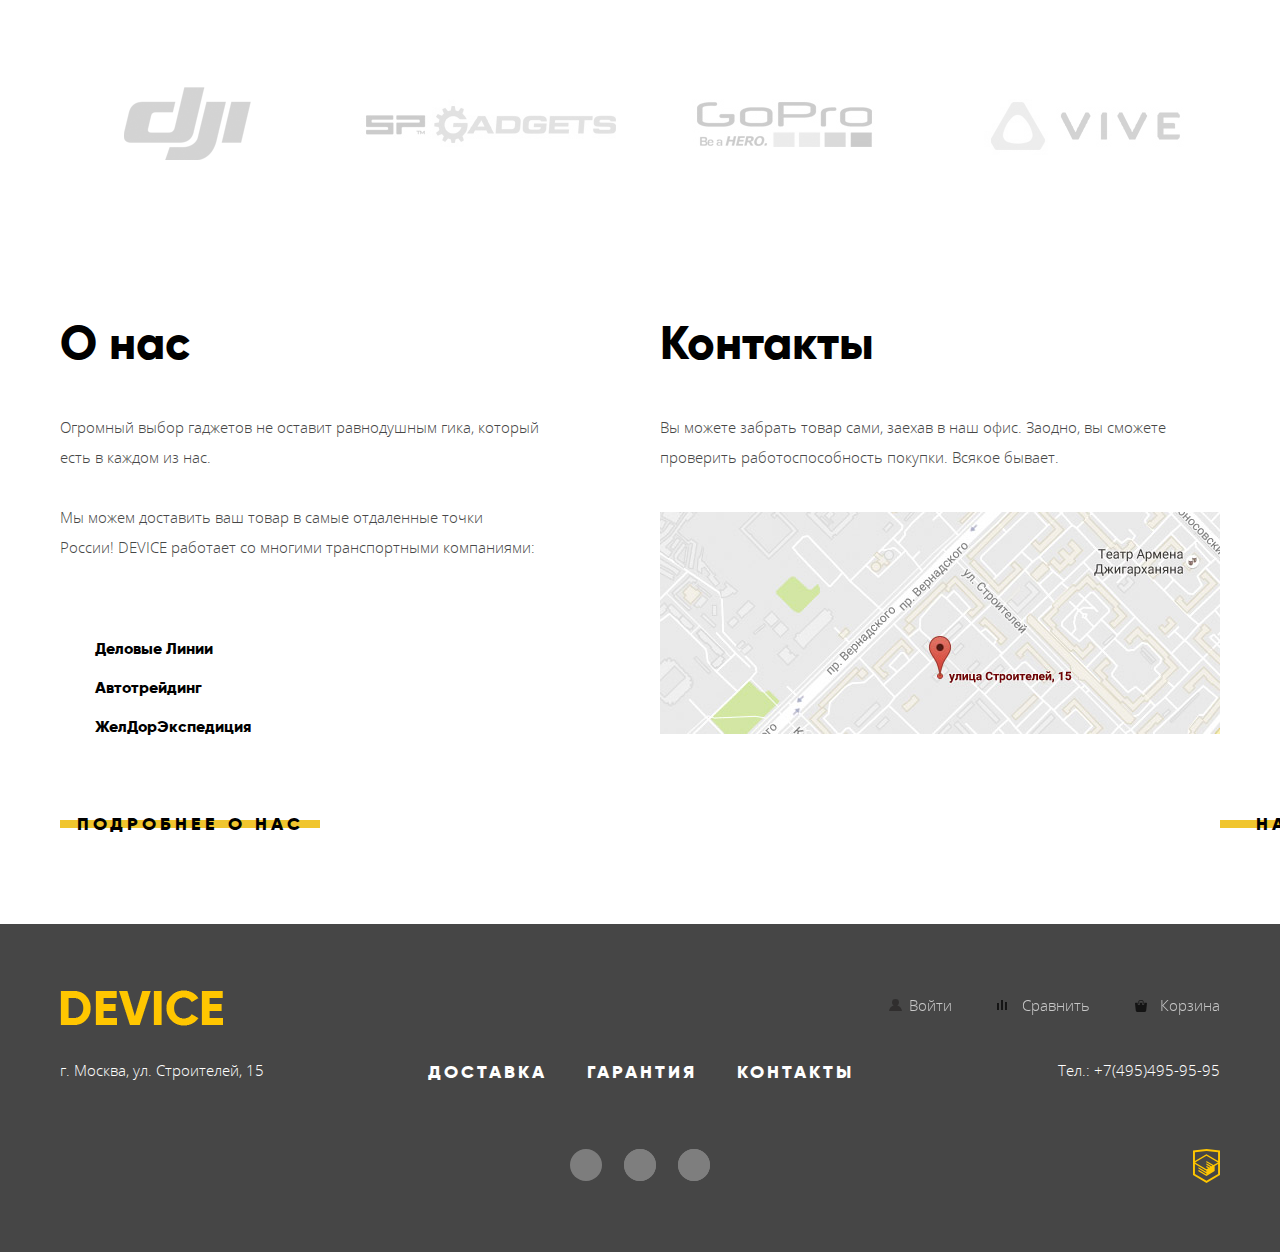
==== commit 505e3e28: "стилизация главной страницы" ====
--- a/index.html
+++ b/index.html
@@ -7,7 +7,7 @@
     <link href="css/style.css" type="text/css" rel="stylesheet">
   </head>
   <body>
-  	<header class="main-header">
+  	<header class="main-header container">
   	    <div class="logo-block">
   	   	  <a class="main-header-logo">
   		  	<img src="img/device-header-logo.png" width="164" height="36" alt="Логотип магазина Device">
@@ -28,38 +28,44 @@
   				<a class="main-header-link product-comparison-link"  href="product-comparison.html">Сравнить</a>
   			</li>	
   			<li class="header-visitor-options-item">
-  				<a class="main-header-link basket-link"  href="basket.html">Корзина</a>
+  				<a class="main-header-link cart-link"  href="cart.html">Корзина</a>
   			</li>
   		  </ul>		
   		</div>
   		<nav class="main-header-navigation">  	
   			<ul class="main-header-navigation-list">
   				<li class="main-header-navigation-item catalog">
-  					<a href="catalog.html">Каталог товаров</a> 
-	  				<ul class="main-header-catalog-list">  
-		  				<li class="main-header-catalog-item">
-		  					<a href="vr.html">Виртуальная реальность</a>
-		  				</li> 
-		  				<li class="main-header-catalog-item">
-		  					<a href="inner.html">Моноподы для селфи</a>
-		  				</li> 
-		  				<li class="main-header-catalog-item">
-		  					<a href="action-cams.html">Экшен-камеры</a>
-		  				</li>
-		  				<li class="main-header-catalog-item">
-		  					<a href="fitness-trackers.html">Фитнес-браслеты</a>
-		  				</li>
-		  				<li class="main-header-catalog-item">
-		  					<a href="smart-watches.html">Умные часы</a>
-		  				</li>
-		  				<li class="main-header-catalog-item">
-		  					<a href="quadrocopters.html">Квадрокоптеры</a>
-		  				</li>
-	  				</ul>
+  					<a class="catalog-link" href="catalog.html">Каталог товаров</a> 
+  					<div class="main-header-navigation-wrapper">
+		  				<ul class="main-header-catalog-list">  
+			  				<li class="main-header-catalog-item">
+			  					<a href="vr.html">Виртуальная реальность</a>
+			  				</li> 
+			  				<li class="main-header-catalog-item">
+			  					<a href="inner.html">Моноподы для селфи</a>
+			  				</li> 
+			  				<li class="main-header-catalog-item">
+			  					<a href="action-cams.html">Экшен-камеры</a>
+			  				</li>
+			  			</ul>
+			  			<ul class="main-header-catalog-list">	
+			  				<li class="main-header-catalog-item">
+			  					<a href="fitness-trackers.html">Фитнес-браслеты</a>
+			  				</li>
+			  				<li class="main-header-catalog-item">
+			  					<a href="smart-watches.html">Умные часы</a>
+			  				</li>
+			  			</ul>	
+			  			<ul class="main-header-catalog-list">	
+			  				<li class="main-header-catalog-item">
+			  					<a href="quadrocopters.html">Квадрокоптеры</a>
+			  				</li>
+		  				</ul>
+		  			</div>
   				</li>
   			    <li class="main-header-navigation-item">
   			    	<a href="#">Доставка</a>
-  			    </li> <!--а не баттоны ли это должны быть? Ведь по клику на эти ссылки, как я понимаю, должен какбы происходить клик по баттону в слайдере доставка/гарантия/кредит    -->
+  			    </li>
   				<li class="main-header-navigation-item">
   					<a href="#">Гарантия</a>
   				</li>
@@ -69,136 +75,160 @@
   			</ul>	 
   		</nav> 	
   	</header>
-  	<main>
+  	<main class="container">
   		<h1 class="visually-hidden">Магазин гаджетов и электроники "Device"</h1> 
   		<article class="slider">
+  			<ul class="slider-toggle-list">
+			  	<li class="slider-toggle-list-item">
+			  		<label for="slide-1">
+			  			Первый слайд
+			  		</label>	
+			  	</li>
+			  	<li class="slider-toggle-list-item">
+			  		<label for="slide-2">
+			  			Второй слайд
+			  		</label>	
+			  	</li>
+			  	<li class="slider-toggle-list-item">
+			  		<label for="slide-3">
+			  			Третий слайд
+			  		</label>	
+			  	</li>
+			</ul>			
   			<ol class="slider-list">
   				<li class="slider-list-item">
+  					<input type="radio"  class="visually-hidden slider-button" name="slider-toggle" id="slide-1" checked>
   					<section class="slider-content">	
-			  			<h2 class="visually-hidden">Cамая длинная палка для селфи</h2> <!-- не знаю првильно ли я сделал так заголовок и следующий элемент strong -->
-			  			<div class="slider-image">
-				  			<a href="#">
-				  				<img src="img/slide-1.png" width="384" height="486" alt="Изображение товара">
-				  			</a>
-				  		</div>
-				  		<div class="slider-information">	
-				  			<p><strong>Делай селфи,<br> как Бен Стиллер!</strong></p>
-					  		<p>Самая длинная палка для селфи доступна в нашем магазине. Восемь (Восемь, Карл!) метров длиной и весом всего 5 килограмм.
-				  			</p>
-				  			<a class="interactive-item" href="#">Подробнее</a>
-				  			<table class="slider-product-specification">
-				  				<tr>
-				  					<td>Длина палки</td>
-				  					<td>Вес палки</td>
-				  					<td>Материал</td>
-				  				</tr> 
-				  				<tr>
-				  					<td>8,5 м</td>
-				  					<td>5 кг</td>
-				  					<td>Карбон</td>
-				  				</tr> 		
-				  			</table>
-			  			</div>
+			  			<h2 class="visually-hidden">Cамая длинная палка для селфи</h2>
+			  			<div class="slider-content-wrap">
+				  			<div class="slider-image">
+					  			<a href="#">
+					  				<img src="img/slide-1.png" width="384" height="486" alt="Изображение товара">
+					  			</a>
+					  		</div>
+					  		<div class="slider-information">	
+					  			<p><strong>Делай селфи,<br> как Бен Стиллер!</strong></p>
+						  		<p>Самая длинная палка для селфи доступна в нашем магазине. Восемь (Восемь, Карл!) метров длиной и весом всего 5 килограмм.
+					  			</p>
+					  			<a class="interactive-item" href="#">Подробнее</a>
+					  			<table class="slider-product-specification">
+					  				<tr class="table-description">
+					  					<td>Длина палки</td>
+					  					<td>Вес палки</td>
+					  					<td>Материал</td>
+					  				</tr> 
+					  				<tr class="table-value">
+					  					<td>8,5 м</td>
+					  					<td>5 кг</td>
+					  					<td>Карбон</td>
+					  				</tr> 		
+					  			</table>
+				  			</div> 
+				  		</div>	  
 			  		</section>	
 		  		</li>
 		  		<li class="slider-list-item">
+		  			<input type="radio" class="visually-hidden slider-button" name="slider-toggle" id="slide-2">
 		  			<section class="slider-content">
 			  			<h2 class="visually-hidden">Мотивирующий фитнесс-браслет</h2>
-				  		<div class="slider-image">
-				  			<a href="#">
-				  				<img src="img/slide-2.png" width="345" height="485" alt="Изображение товара">
-				  			</a>
-			  			</div>
-			  			<div class="slider-information">
-				  			<p><strong>Худеем правильно!</strong></p>
-				  			<p>Мотивирующие фитнесс-браслеты помогут найти в себе силы не пропускать занятия и соблюдать диету.</p>
-			  				<a class="interactive-item" href="#">Подробнее</a>
-				  			<table class="slider-product-specification">
-				  				<tr>
-				  					<td>Без подзарядки</td>
-				  				</tr> 
-				  				<tr>
-				  					<td>48 часов</td>
-				  				</tr>
-				  			</table>
+			  			<div class="slider-content-wrap">
+					  		<div class="slider-image">
+					  			<a href="#">
+					  				<img src="img/slide-2.png" width="345" height="485" alt="Изображение товара">
+					  			</a>
+				  			</div>
+				  			<div class="slider-information">
+					  			<p><strong>Худеем правильно!</strong></p>
+					  			<p>Мотивирующие фитнесс-браслеты помогут найти в себе силы не пропускать занятия и соблюдать диету.</p>
+				  				<a class="interactive-item" href="#">Подробнее</a>
+					  			<table class="slider-product-specification">
+					  				<tr  class="table-description">
+					  					<td>Без подзарядки</td>
+					  				</tr> 
+					  				<tr class="table-value">
+					  					<td>48 часов</td>
+					  				</tr>
+					  			</table>
+				  			</div>
 			  			</div>
 		  			</section>
 		  		</li>
 		  		<li class="slider-list-item">
+		  			<input type="radio" class="visually-hidden slider-button" name="slider-toggle" id="slide-3">
 		  			<section class="slider-content">
 			  			<h2 class="visually-hidden">Квадрокоптер с лазером</h2>
-			  			<div class="slider-image">
-				  			<a href="#">
-				  				<img src="img/slide-3.png" width="526" height="334" alt="Изображение товара">
-				  			</a>
-				  		</div>
-				  		<div class="slider-information">	
-				  			<p><strong>Порхает как бабочка,<br>жалит как пчела!</strong></p>
-				  			<p>Этот обычный, на первый взгляд квадрокоптер оснащен мощным лазером, замаскированным под стандартную камеру.</p>
-				  			<a class="interactive-item" href="#">Подробнее</a>
-				  			<table class="slider-product-specification">
-				  				<tr>
-				  					<td>Дальность полета</td>
-				  					<td>Радиус поражения</td>
-				  				</tr> 
-				  				<tr>
-				  					<td>800 м</td>
-				  					<td>50 м</td>
-				  				</tr> 		
-				  			</table>
-				  		</div>		
+			  			<div class="slider-content-wrap">
+				  			<div class="slider-image">
+					  			<a href="#">
+					  				<img src="img/slide-3.png" width="526" height="334" alt="Изображение товара">
+					  			</a>
+					  		</div>
+					  		<div class="slider-information">	
+					  			<p><strong>Порхает как бабочка,<br>жалит как пчела!</strong></p>
+					  			<p>Этот обычный, на первый взгляд квадрокоптер оснащен мощным лазером, замаскированным под стандартную камеру.</p>
+					  			<a class="interactive-item" href="#">Подробнее</a>
+					  			<table class="slider-product-specification">
+					  				<tr  class="table-description">
+					  					<td>Дальность полета</td>
+					  					<td>Радиус поражения</td>
+					  				</tr> 
+					  				<tr class="table-value">
+					  					<td>800 м</td>
+					  					<td>50 м</td>
+					  				</tr> 		
+					  			</table>
+					  		</div>
+					  	</div>			
 			  		</section>	
 		  		</li>
 		  	</ol>
-		  	<ul class="slider-toggle-list">
-			  	<li class="slider-toggle-list-item">
-			  		<button class="slider-button current-slide-button">Первый слайд</button>
-			  	</li>
-			  	<li class="slider-toggle-list-item">
-			  		<button class="slider-button">Второй слайд</button>
-			  	</li>
-			  	<li class="slider-toggle-list-item">
-			  		<button class="slider-button">Третий слайд</button>
-			  	</li>
-			</ul>			
   		</article>
   		<section class="site-catalog">
   			<h2 class="visually-hidden">Категории товаров</h2>
 	  		<ul class="site-catalog-list">
-	  				<li class="site-catalog-item"><a href="vr.html">Виртуальная реальность</a></li>
-	  				<li class="site-catalog-item"><a href="inner.html">Моноподы для селфи</a></li>
-	  				<li class="site-catalog-item"><a href="action-cams.html">Экшен-камеры</a></li>
-	  				<li class="site-catalog-item"><a href="fitness-trackers.html">Фитнес-браслеты</a></li>
-	  				<li class="site-catalog-item"><a href="smart-watches.html">Умные часы</a></li>
-	  				<li class="site-catalog-item"><a href="quadrocopters.html">Квадрокоптеры</a></li>
+	  				<li class="site-catalog-item"><a href="vr.html" class="vr">Виртуальная реальность</a></li>
+	  				<li class="site-catalog-item"><a href="inner.html" class="monopods">Моноподы для селфи</a></li>
+	  				<li class="site-catalog-item"><a href="action-cams.html" class="action-cams">Экшен-камеры</a></li>
+	  				<li class="site-catalog-item"><a href="fitness-trackers.html" class="fitness-trackers">Фитнес-браслеты</a></li>
+	  				<li class="site-catalog-item"><a href="smart-watches.html" class="smart-watches">Умные часы</a></li>
+	  				<li class="site-catalog-item"><a href="quadrocopters.html" class="quadrocopters">Квадрокоптеры</a></li>
 	  		</ul>
 	  	</section>
 	  	<section class="site-information">
 	  		<h2 class="visually-hidden">Услуги</h2>
 	  		<div class="site-information-wrapper">
 		  		<ul class="site-information-list">   
-		  			<li>
-		  				<button class="interactive-item" type="button">Доставка</button>
-		  			</li>
-		  			<li>
-		  				<button class="interactive-item" type="button">Гарантия</button>
-		  			</li>
-		  			<li>
-		  				<button class="interactive-item" type="button">Кредит</button>
+		  			<li class="site-information-item">
+		  				<label for="delivery" class="interactive-item">Доставка</label>
+		  			</li>
+		  			<li class="site-information-item">
+		  				<label for="warranty" class="interactive-item">Гарантия</label>
+		  			</li>
+		  			<li class="site-information-item">
+		  				<label for="credit" class="interactive-item">Кредит</label>
 		  			</li>
 		  		</ul>
 		  		<ul class="content-list"> 
 					<li class="delivery-item">
-	  					<h3>Доставка</h3> 
-	  					<p>Мы с удовольствием доставим ваш товар прямо к вашему подъезду совершенно бесплатно! Ведь мы неплохо заработаем, поднимая его на ваш этаж.</p>
+						<input type="radio" class="visually-hidden slider-button" name="site-information-slider" id="delivery" checked>
+						<div class="slider-content">
+		  					<h3>Доставка</h3> 
+		  					<p>Мы с удовольствием доставим ваш товар прямо к вашему подъезду совершенно бесплатно! Ведь мы неплохо заработаем, поднимая его на ваш этаж.</p>
+	  					</div>
 	  				</li>
 		  			<li class="warranty-item">
-		  				<h3>Гарантия</h3> 
-		  				<p>Если из-за возгорания купленного у нас товара у вас сгорит дом - не переживайте, мы выдадим вам новый. Товар, не дом, конечно же.</p>
+		  				<input type="radio" class="visually-hidden slider-button" name="site-information-slider" id="warranty">
+		  				<div class="slider-content">
+			  				<h3>Гарантия</h3> 
+			  				<p>Если из-за возгорания купленного у нас товара у вас сгорит дом - не переживайте, мы выдадим вам новый. Товар, не дом, конечно же.</p>
+			  			</div>	
 		  			</li>
 		  			<li class="credit-item">
-		  				<h3>Кредит</h3> 
-		  				<p>Залезть в долговую яму стало проще! Кредитные консультанты подберут для вас наиболее выгодные условия кредита. Выгодные для нашего банка, разумеется.</p>
+		  				<input type="radio" class="visually-hidden slider-button" name="site-information-slider" id="credit">
+		  				<div class="slider-content">
+			  				<h3>Кредит</h3> 
+			  				<p>Залезть в долговую яму стало проще! Кредитные консультанты подберут для вас наиболее выгодные условия кредита. Выгодные для нашего банка, разумеется.</p>
+			  			</div>	
 		  			</li>
 				</ul>
 			</div>			
@@ -207,22 +237,22 @@
   			<h2 class="visually-hidden">Представленные на сайте брэнды</h2>
 			<ul class="brand-logos-list">
 	  			<li class="brand-logos-item">
-	  				<a href="#">
+	  				<a class="brand-logos-link" href="#">
 	  					<img class="brand-logos-pic" src="img/logo-dji.png" width="260" height="100" alt="Логотип dji">
 	  				</a>	
 	  			</li>
 	  			<li class="brand-logos-item">
-	  				<a href="#">
+	  				<a class="brand-logos-link" href="#">
 	  					<img class="brand-logos-pic" src="img/logo-sp-gadgets.png" width="260" height="100" alt="Логотип SP gadgets">
 	  				</a>	
 	  			</li>
 	  			<li class="brand-logos-item">
-	  				<a href="#">
+	  				<a class="brand-logos-link" href="#">
 	  					<img class="brand-logos-pic" src="img/logo-gopro.png" width="260" height="100" alt="Логотип GoPro">
 	  				</a>	
 	  			</li>
 	  			<li class="brand-logos-item">
-	  				<a href="#">
+	  				<a class="brand-logos-link" href="#">
 	  					<img class="brand-logos-pic" src="img/logo-vive.png" width="260" height="100" alt="Логотип vive">
 	  				</a>	
 	  			</li>
@@ -235,7 +265,7 @@
 	  			<p>Огромный выбор гаджетов не оставит равнодушным гика, который есть в каждом из нас.</p>
 	  			<p>Мы можем доставить ваш товар в самые отдаленные точки России! DEVICE работает со многими транспортными компаниями:</p>
 	  			<ul class="transport-companies-list">
-	  				<li class="transport-companies-item">Деловые линии</li>
+	  				<li class="transport-companies-item">Деловые Линии</li>
 	  				<li class="transport-companies-item">Автотрейдинг</li>
 	  				<li class="transport-companies-item">ЖелДорЭкспедиция</li>
 	  			</ul>
@@ -252,52 +282,74 @@
   		</section>
   	</main>	
   	<footer>
-  		<div class="footer-user-block">
-	  		<img src="img/device-footer-logo.png" width="163" height="36" alt="Логотип магазина Device"> 
-	  		<ul class="footer-user-navigation-list">
-	  			<li class="footer-user-navigation-item">
-	  				<a class="footer-link" href="#">Войти</a>
-	  			</li>
-	  		</ul>
-	  		<ul class="footer-visitor-options-list">
-	  			<li class="footer-visitor-options-item">
-		  			<a class="footer-link"  href="#">Сравнить</a>
-		  		</li>
-		  		<li class="footer-visitor-options-item">	
-		  			<a class="footer-link"  href="#">Корзина</a>
-		  		</li>	
-		  	</ul>	
-	  	</div>
-	  	<div class="footer-information-block">	
-	  		<p class="footer-address">г. Москва, ул. Строителей, 15</p>
-	  		<ul class="footer-information-list">
-	  				<li class="footer-information-item"><a href="#">Доставка</a></li>
-	  				<li class="footer-information-item"><a href="#">Гарантия</a></li>
-	  				<li class="footer-information-item"><a href="#">Контакты</a></li>
-	  		</ul>	  
-	  		<p class="footer-phone-number">Тел.: +7(495)495-95-95</p>
-	  	</div>
-	  	<div class="footer-social-block">	
-	  		<ul class="footer-social-list">
-	          <li class="footer-social-item"><a class="social-button" href="#">Фейсбук</a></li>
-	          <li class="footer-social-item"><a class="social-button" href="#">Инстаграм</a></li>
-	          <li class="footer-social-item"><a class="social-button" href="#">Твиттер</a></li>
-	        </ul>	
-	  		<a  class="html-academy-link" href="https://htmlacademy.ru/intensive/htmlcss">HTML academy</a>
-  		</div>
+  		<div class="container">
+	  		<div class="footer-user-block">
+		  		<img src="img/device-footer-logo.png" width="163" height="36" alt="Логотип магазина Device"> 
+		  		<ul class="footer-user-navigation-list">
+		  			<li class="footer-user-navigation-item">
+		  				<a class="footer-link login-link" href="login.html">Войти</a>
+		  			</li>
+		  		</ul>
+		  		<ul class="footer-visitor-options-list">
+		  			<li class="footer-visitor-options-item">
+			  			<a class="footer-link product-comparison-link"  href="product-comparison.html">Сравнить</a>
+			  		</li>
+			  		<li class="footer-visitor-options-item">	
+			  			<a class="footer-link cart-link"  href="cart.html">Корзина</a>
+			  		</li>	
+			  	</ul>	
+		  	</div>
+		  	<div class="footer-information-block">	
+		  		<p class="footer-address">г. Москва, ул. Строителей, 15</p>
+		  		<ul class="footer-information-list">
+		  				<li class="footer-information-item">
+		  					<a href="#">Доставка</a>
+		  				</li>
+		  				<li class="footer-information-item">
+		  					<a href="#">Гарантия</a>
+		  				</li>
+		  				<li class="footer-information-item">
+		  					<a href="#">Контакты</a>
+		  				</li>
+		  		</ul>	  
+		  		<p class="footer-phone-number">Тел.: +7(495)495-95-95</p>
+		  	</div>
+		  	<div class="footer-social-block">	
+		  		<ul class="footer-social-list">
+		          <li class="footer-social-item">
+		          	<a class="social-button" href="#">
+		          		<span class="visually-hidden">Фейсбук</span>
+		          	</a>
+		          </li>
+		          <li class="footer-social-item">
+		          	<a class="social-button" href="#">
+		          		<span class="visually-hidden">Инстаграм</span>
+		          	</a>
+		          </li>
+		          <li class="footer-social-item">
+		          	<a class="social-button" href="#">
+		          		<span class="visually-hidden">Твиттер</span>
+		          	</a>
+		          </li>
+		        </ul>	
+		  		<a  class="html-academy-link" href="https://htmlacademy.ru/intensive/htmlcss">
+		  			<span class="visually-hidden">HTML academy</span>
+		  		</a>
+	  		</div>
+	  	</div>	
   	</footer>  
   	<section class="modal modal-write-us">
   		<h2 class="visually-hidden">Обратная связь</h2>
   		<button class="modal-close" type="button">Закрыть</button>
   		<form class="write-us-form" action="https://echo.htmlacademy.ru" method="post">
-  			<label>Ваше имя:
+  			<label class="write-us-label half-width">Ваше имя:
   				<input type="text" name="firstname-lastname" placeholder="Имя Фамилия">
-  			</label> 
-  			<label>Ваш e-mail:	
+  			</label>
+  			<label class="write-us-label half-width">Ваш e-mail:	
   				<input type="email" name="email" placeholder="email@example.com">
   			</label>
-  			<label>Текст письма:
-  				<textarea name="message">В свободной форме</textarea>
+  			<label class="write-us-label full-width">Текст письма:
+  				<textarea name="message" rows="6">В свободной форме</textarea>
   			</label>
   			<input class="interactive-item" type="submit" value="Отправить">		
   		</form>	
--- a/css/style.css
+++ b/css/style.css
@@ -2,7 +2,7 @@
 	font-family: "Open Sans";
   	font-style: normal;
   	font-weight: 400;
-	src: url("fonts/opensans.woff2") format("woff2"),
+	src: url("../fonts/opensans.woff2") format("woff2"),
 	     url("fonts/opensans.woff") format("woff");
 }
  
@@ -10,24 +10,24 @@
 	font-family: "Open Sans";
   	font-style: normal;
   	font-weight: 300;
-	src: url("fonts/opensanslight.woff2") format("woff2"),
-	     url("fonts/opensanslight.woff") format("woff");
+	src: url("../fonts/opensanslight.woff2") format("woff2"),
+	     url("../fonts/opensanslight.woff") format("woff");
 }
 
 @font-face {
 	font-family: "Gilroy";
   	font-style: normal;
   	font-weight: 300;
-	src: url("fonts/gilroylight.woff2") format("woff2"),
-	     url("fonts/gilroylight.woff") format("woff");
+	src: url("../fonts/gilroylight.woff2") format("woff2"),
+	     url("../fonts/gilroylight.woff") format("woff");
 }
 
 @font-face {
 	font-family: "Gilroy";
   	font-style: normal;
   	font-weight: 800;
-	src: url("fonts/gilroyextrabold.woff2") format("woff2"),
-	     url("fonts/gilroyextrabold.woff") format("woff");
+	src: url("../fonts/gilroyextrabold.woff2") format("woff2"),
+	     url("../fonts/gilroyextrabold.woff") format("woff");
 }
 
 body {
@@ -41,6 +41,11 @@
 
 }	
 
+.container {
+	width: 1200px;
+	margin: 0 auto;
+}
+
 a {
 	text-decoration: none;
 }     	     
@@ -60,32 +65,30 @@
 
 /* HEADER */
 
-header {
-	margin:0 auto;
+header.container {
 	width: 1160px;
-	padding: 0 60px;
-	margin-bottom: -129px;
+	margin: 0 auto;
+	margin-bottom: -110px; 
 	background-image: linear-gradient(to bottom, transparent 40px, #f7e296  40px);
 }
-
-/* background-color: red;    для подсветки блоков */
 
 .logo-block {
 	padding-top: 20px;
+	padding-left: 60px;
 }
 
 .main-header-logo:hover {
-  /* пока думаю как сделать  */
+    opacity: 0.6;
 }
 
 .main-header-logo:active {
-
+	opacity: 0.3;
 }
 
 .header-user-block {
-	display: flex;
-	justify-content: space-between;
-	align-items: flex-end;
+	padding:5px 40px 0 60px;
+	display: flex;
+	align-items: baseline;
 }
 
 /* Стили формы поиска  */
@@ -97,17 +100,17 @@
 	display: flex;
 	align-items: flex-end;
 	position: relative;
-}
-
-.search-form::before {   /* вообще не понимаю почему нет значка, хотя "123" отображается  */
-	content: "123";
+	margin-right: 90px;
+}
+
+.search-form::before { 
+	content: "";
 	position: absolute;
-    bottom: 26px;
+    bottom: 20px;
 	left: 2px;
 	width: 16px;
 	height: 16px;
-	background-image: url("img/search.svg");
-	background-repeat: no-repeat;
+	background: url("../img/search.svg") no-repeat;
 }
 
 .search-form-area {
@@ -139,22 +142,26 @@
 .search-form-button:focus {
 	visibility: visible;
 	border: 2px solid #000000;
-}
-
-.search-form-button:hover {   /* не работает  */
+	outline: none;
+}
+
+.search-form-button:hover,
+.search-form-button:active {
 	visibility: visible;
 	color: #ffffff;
 	background-color: #000000;
 }
 
-.search-form-button:active {   /* тоже не работает  */
+.search-form-button:active {   
 	visibility: visible;
 	color: rgba(255, 255, 255, 0.3);
 	background-color: #000000;
 }
 
 
-/*  Стили каталога  */
+/*  Стили ссылок входа, сравнения и корзины */
+
+
 
 .header-user-navigation-list,
 .header-visitor-options-list {
@@ -164,13 +171,12 @@
 	padding: 0;
 }
 
-.header-user-navigation-item,
-.header-visitor-options-item {
-	margin-left: 20px;
-}
-
-.header-user-navigation-list a,
-.header-visitor-options-list a {
+.header-user-navigation-list {
+	flex-grow: 1;
+}
+
+.main-header-link {
+	padding-right: 20px;
 	font-family: "Open Sans", Arial, sans-serif;
 	font-size: 15px;
 	font-weight: 300;
@@ -178,40 +184,153 @@
 	color: #000000;
 }
 
+.main-header-link:hover {
+	opacity: 0.6;
+} 
+
+
+.main-header-link:active {
+	opacity: 0.3;
+} 
+
+.main-header-link:focus {
+	outline-color: #000000;
+}
+
 .login-link {
 	padding-left: 28px; 
-	background-color: red;
-}
-
+	background: url("../img/user.svg") 8px 4px no-repeat;
+}
+/* 
 .login-link:before {
-	content: "123";
+	content: "";
 	width: 13px;
 	height: 12px;
-	background-image: url("img/user.svg"); /* так, я уже ничего не понимаю  */
-}
+	position: absolute;
+	left: 8px;
+	top: 4px;
+	background: url("../img/user.svg") no-repeat;
+} */
+
+.product-comparison-link {
+	padding-left: 30px;
+	background: url("../img/compare.svg") 5px 5px no-repeat;
+	
+}
+/*
+
+.product-comparison-link:before {
+	content: "";
+	width: 10px;
+	height: 10px;
+	position: absolute;
+	left: 5px;
+	top: 5px;
+	background: url("../img/compare.svg") no-repeat; 
+} */
+
+.cart-link {
+	padding-left: 30px;
+	background: url("../img/cart.svg") 5px 5px no-repeat;
+}
+/*
+
+.cart-link:before {
+	content: "";
+	width: 12px;
+	height: 12px;
+	position: absolute;
+	left: 5px;
+	top: 5px;
+	background: url("../img/cart.svg") no-repeat; 
+} */
+
+
+/* Стили главной навигации  */
 
 
 .main-header-navigation-list {
 	display: flex;
 	margin: 0;
-	padding: 0;
-	list-style: none;
+	padding: 20px 40px 0px;
+	list-style: none;
+}
+
+.main-header-navigation-item {
+	padding: 0 20px;
+}
+
+.main-header-navigation-item:last-child	{
+	margin-left: auto;
+}
+
+.catalog {
+	box-sizing: border-box;
+	width: 50%;
+}
+
+.catalog-link {
+	position: relative;
+	padding: 0;
+	padding-right: 30px; 
+}
+
+.catalog-link:after {
+	content: "";
+	width: 16px;
+	height: 16px;
+	position: absolute;
+	right: 0;
+	top: 3px;
+	background: url("../img/plus.svg") no-repeat;
+	opacity: 0.3;
+
+}
+
+.main-header-navigation-wrapper {
+	width: 600px;
+	display: flex;
 	justify-content: space-between;
-}
-
-.main-header-catalog-list {
-	margin: 0;
-	padding: 0;
-	list-style: none;
-}
-
-
-.main-header-navigation-list a {
+	visibility: hidden;
+	padding-bottom: 10px;
+}
+
+/* Вот тут главная проблема. Слайдер перекрывает выпадающий список.
+   Пробывал и z-index по ховеру выше ставить. Не получилось. */
+
+
+
+.catalog-link:hover + .main-header-navigation-wrapper {  
+	visibility: visible;
+}
+
+.main-header-navigation-item a {
 	font-family: "Gilroy";
 	font-size: 18px;
 	font-weight: 800;
 	line-height: 24px;
 	color: #000000;
+	text-transform: uppercase;
+	letter-spacing: 3.5px;
+}
+
+.main-header-navigation-item a:hover {
+	opacity: 0.6;
+}
+
+.main-header-navigation-list a:active {
+	opacity: 0.3;
+}
+
+.main-header-navigation-list a:focus {
+	outline-color: #000000;
+}
+
+
+.main-header-catalog-list {
+	margin: 0;
+	padding: 20px;
+	list-style: none;
 }
 
 .main-header-catalog-list a {
@@ -219,32 +338,52 @@
 	font-size: 15px;
 	font-weight: 300;
 	line-height: 36px;
+	text-transform: none;
 	color: #000000;
+	letter-spacing: normal;
 }
 
 
 
 /*  MAIN  */
 
+
+/* Слайдер рабочий, недоформлен немного, но работает. Проблема в том, что решил делать его по своему. 
+   Казалось что в демонстрации много лишнего кода получается. В итоге осознал что не так,
+   когда понял что не могу изменить у лейблов состояние checked. Буду переделывать. Это касается и второго 
+   слайдера. И да, у второго слайдера должен быть фон на всю ширину окна браузера. В конце уже увидел. Потом поправлю.
+   это я класс контейнера на main повесил. */
+
+
 article {
-	width: 1160px; 
-	margin: 0 auto;
-	
+	position: relative;
+	margin-bottom: 80px;
 }
 
 .slider-list {
 	margin: 0;
 	padding: 0;
-}
+	list-style: none;
+}
+
+
+.slider-content-wrap {
+	display: flex;
+}
+
 
 .slider-content {
-	display: flex;
-	justify-content: space-between;
-}
-
-.slider-content div {
+	display: none;
+}
+
+/* Наполнение слайдера */
+
+.slider-content-wrap div {
 	width: 50%;
-}
+	padding: 0 20px;
+}
+
+
 
 .slider-content strong {
 	font-family: "Gilroy";
@@ -254,12 +393,26 @@
 	color: #000000;
 }
 
-.slider-product-specification tr:first-child td {   /* потом просто навешу класс на эти ячейки  */
+.slider-image img {
+	display: block;
+	margin: 0 auto;
+}
+
+.slider-information p {
+	margin: 0;
+	padding: 0;
+}
+
+.slider-information {
+	padding-top: 50px;
+}
+
+.table-description td {  
 	font-size: 13px;
 	line-height: 20px;
 }
 
-.slider-product-specification tr:last-child td {
+.table-value td {
 	font-family: "Gilroy";
   	font-weight: 300;
 	font-size: 36px;
@@ -269,18 +422,36 @@
 
 .slider-toggle-list {
 	display: flex;
-	justify-content: space-between;
 	position: absolute;
+	margin: 0;
+	padding: 0;
+	list-style: none;
 	right: 50px;
 	top: 400px;
 }
 
+.slider-toggle-list-item label {
+	display: inline-block;
+	font-size: 0;
+	width: 12px;
+	height: 12px;
+	border: 2px solid #000000;
+	border-radius: 50%;
+	margin-left: 21px;
+	cursor: pointer;
+}
+
+.slider-button:checked + .slider-content,
+.slider-button:checked + div {
+	display: block;
+}
+
+
 /*  Стили ссылок/кнопок  */
 
 .interactive-item {
 	display: inline-block;
-	padding: 0 45px;
-	height: 40px;
+	padding: 8px 45px;
 	text-align: center;
 	vertical-align: middle;
 	line-height: 24px; 
@@ -289,6 +460,10 @@
 	font-weight: 800;
 	color: #000000;
 	text-transform: uppercase;
+	letter-spacing: 4px;
+	background-color: transparent;
+	border: none;
+	cursor: pointer;
 	background-image: linear-gradient(transparent 16px, #f0c52e 16px, #f0c52e 24px, transparent 24px, transparent);
 }
 
@@ -299,103 +474,202 @@
 
 .interactive-item:active {
 	background-color: #f0c52e;
-	color: #464646;
-}
-/*
-.interactive-item.button {
-	width: 160px;
-	height: 40px;
-	text-align: center;
-	vertical-align: middle;
-	font-family: "Gilroy";
-	font-size: 18px;
-	font-weight: 800;
-	color: #000000;
-	text-transform: uppercase;
+	color: rgb(0, 0, 0, 0.3);
+	outline: none;
+}
+
+.about-company-information .interactive-item {
+	padding: 8px 10px;
+	min-width: 240px;
+}
+
+
+.site-information-item .interactive-item {
+	min-width: 140px;
+	padding: 8px 10px;
 	border: none;
-	line-height: 40px;
-	background-image: linear-gradient(transparent 16px, #f0c52e 16px, #f0c52e 24px, transparent 24px, transparent);
-}
-
-.interactive-item.button:active:hover {
-	background-color: #f0c52e;
-}
-
-.interactive-item.button:active li,
-.interactive-item.button:active {
+}
+
+.site-information-item:active,
+.site-information-item:checked {
 	background-color: #000000;
+}
+
+
+.site-information-item .interactive-item:active {
+	background: transparent;
 	color: #f7e184;
 }
 
-*/
-.site-information {
-	background-image: linear-gradient(transparent 97px, #e5e5e5 97px, #e5e5e5);
-}
-
-
-.site-information-wrapper { 
-	display: flex;
-	margin: 0 auto;
-	width: 1160px;
-	background-color: red;
- }
-
-.site-information-list {
-	list-style: none;
-	margin: 0;
-	width: 280px;
-	border-right: 7px solid	#000000; 
-}
-
+
+/* Популярные категории  */
 
 
 .site-catalog {
-	width: 1160px;
-	margin: 0 auto;
-}
-
+	padding: 0 20px; 
+	margin-bottom: 80px;
+}
 
 .site-catalog-list {
 	margin:0;
 	padding: 0;
 	display: flex;
+	list-style: none;
 	justify-content: space-between;
 }
 
-.site-catalog-list li {
-	width: 160px;
-}
-
-
-.site-catalog-list a {
+.site-catalog-item {
+	background-image: linear-gradient(#f7e296 160px, transparent 160px);
+}
+
+.site-catalog-item:hover {
+	background-image: linear-gradient(#f0c52e 160px, transparent 160px);
+}
+
+.site-catalog-item:focus {
+	background-image: linear-gradient(#f0c52e 160px, transparent 160px);
+	outline-color: #000000;
+}
+
+.site-catalog-item a {
+	display: block;
 	font-family: "Gilroy";
 	font-size: 18px;
 	font-weight: 800;
 	line-height: 24px;
 	color: #000000;
-}
+	width: 160px;
+	padding-top: 194px;
+}
+
+.site-catalog-item a:active {
+	opacity: 0.3;
+}
+
+.site-catalog-item .vr {
+	background: url("../img/popular-1.svg") 50% 50px no-repeat;
+}
+
+.site-catalog-item .monopods {
+	background: url("../img/popular-2.svg") 50% 40px no-repeat;
+}
+
+.site-catalog-item .action-cams {
+	background: url("../img/popular-3.svg") 50px 40px no-repeat;
+}
+
+.site-catalog-item .fitness-trackers {
+	background: url("../img/popular-4.svg") 50% 50px no-repeat;
+}
+
+.site-catalog-item .smart-watches {
+	background: url("../img/popular-5.svg") 55px 33px no-repeat;
+}
+
+.site-catalog-item .quadrocopters {
+	background: url("../img/popular-6.svg") 50% 50px no-repeat;
+}
+
+
+  /* Второй слайдер  */
+
+
+.site-information {
+	background-image: linear-gradient(transparent 97px, #e5e5e5 97px, #e5e5e5);
+	margin-bottom: 95px;
+}
+
+
+.site-information-wrapper { 
+	display: flex;
+	margin: 0 auto;
+	width: 1160px;
+ }
+
+.site-information-list {
+	list-style: none;
+	margin: 0;
+	margin-bottom: 70px;
+	padding: 77px 0 45px;
+	width: 280px;
+	border-right: 7px solid	#000000; 
+}
+
+.site-information-item {
+	margin-bottom: 25px;
+}
+
+
+.content-list {
+	list-style: none;
+	margin: 0;
+	width: 840px;
+	padding: 60px 330px 10px 120px;
+}
+
+.slider-content {
+	padding: 70px 0 10px 75px; 
+}
+
+.slider-content h3 {
+	margin: 0;
+	padding: 0;	
+}
+
+.slider-content p {
+	margin: 0;
+	padding: 0;
+	padding-top: 35px;
+	width: 460px;
+}
+
+/* Логотипы брэндов */
 
 .brand-logos-block {
 	width: 1160px;
-	margin: 0 auto;
+	margin: 0 auto 85px;
 }
 
 .brand-logos-list {
 	display: flex;
-	justify-content: space-around;
-}
+	justify-content: space-between;
+	list-style: none;
+	margin: 0;
+	padding: 0;
+}
+
+.brand-logos-link img {
+	filter: grayscale(100%);
+	opacity: 0.2;
+}
+
+.brand-logos-link:hover img {
+	filter: none;
+	opacity: 1;
+}
+
+  /*  О компании  */
 
 .about-company-information {
 	display: flex;
-	justify-content: space-between;
-	width: 1160px;
-	margin: 0 auto;
-}
-
+}
+
+.about-company-information section {
+	width: 50%;
+	padding: 50px 20px 170px;
+	position: relative;
+}
+
+.about-company-information .interactive-item {
+	position: absolute;
+	bottom: 80px;
+}
 
 
 .content-list h3,
 .about-company-information h3 {
+	margin: 0;
+	margin-bottom: 45px;
 	font-family: "Gilroy";
 	font-size: 47px;
 	font-weight: 800;
@@ -403,59 +677,193 @@
 	color: #000000;
 }
 
-
+.about-company-information p {
+	margin: 0;
+	padding: 0;
+	padding-bottom: 30px;
+}
+
+.about-us p {
+	width: 480px;
+}
+
+.transport-companies-list {
+	margin: 0;
+	padding: 0;
+	padding-top: 45px;
+	list-style:  none;
+	font-family: "Gilroy";
+	font-size: 16px;
+	font-weight: 800;
+	line-height: 24px;
+	color: #000000; 
+}
+
+.transport-companies-item {
+	padding-left: 35px;
+	padding-bottom: 15px;
+}
+
+.contacts p {
+	margin-bottom: 10px;
+}
 
 
 
 /*  FOOTER  */
+
+
 
 footer {
 	background-color: #464646;
 }
-
-footer p,
-footer a {
+.footer-link,
+.footer-address,
+.footer-phone-number {
+	font-family: "Open Sans", Arial, sans-serif;
+	font-size: 15px;
+	font-weight: 300;
+	line-height: 30px;
 	color: #ffffff;
-}
+}	
+
 
 .footer-user-block,
 .footer-information-block,
 .footer-social-block {
 	display: flex;
 	justify-content: space-between;
-	align-items: flex-start;
-	width: 1160px;
-	margin: 0 auto;
 }
 
 .footer-user-block {
-	padding-top: 66px; 
+	padding-top: 66px;
+	padding-left: 20px;  
+}
+
+.footer-user-block img {
+	align-self: flex-start;
+	margin-right: auto;
 }
 
 .footer-user-navigation-list,
 .footer-visitor-options-list {
 	list-style: none;
 	display: inherit;
+	align-self: flex-end;
+	margin-top: 0;
+	padding: 0;
+}
+
+.footer-user-navigation-item,
+.footer-visitor-options-item {
+	padding-right: 20px;
+	margin-left: 20px;
+}
+
+.footer-link {
+	opacity: 0.7;
+}
+
+.footer-link:hover {
+	opacity: 1;
+}
+
+.footer-link:active {
+	opacity: 0.3;
 }
 
 .footer-information-block {
-	display: flex;
+	padding: 5px 20px;
 	justify-content: space-between;
-	align-items: center;
 }
 
 .footer-information-list {
 	list-style: none;
 	display: flex;
+	margin: 0 auto;
+	padding: 20px 10px;
+	font-family: "Gilroy";
+  	font-weight: 300;
+	font-size: 18px;
+	line-height: 24px;
+	text-transform:  uppercase;
+	color: #ffffff;
+	letter-spacing: 3px;
+
 }
 
 .footer-information-item {
-	padding: 20px;
+	margin-right: 40px;
+}
+
+.footer-information-item a:hover {
+	opacity: 0.6;
+}
+
+.footer-information-item a:active {
+	opacity: 0.3;
+}
+
+.footer-social-block {
+	align-self: center;
+	padding: 40px 20px 68px 47px;
 }
 
 .footer-social-list {
 	display: flex;
-	justify-content: center;
+	justify-content: space-between;
+	flex-wrap: wrap;
+	width: 140px;
+	margin: 0 auto;
+	padding: 0;
+	list-style: none;
+}
+
+.social-button {
+	display: block;
+	width: 32px;
+	height: 32px;
+	background-color: #ffffff;
+	border-radius: 50%;
+	opacity: 0.3;
+}
+
+.social-button:hover {
+	opacity: 0.6;
+}
+
+.social-button:active {
+	opacity: 0.1;
+}
+
+.footer-social-item:first-child .social-button::before {
+	content: "";
+	left: ;
+	top: ;
+	width: 32px;
+	height: 32px;
+	position: absolute;
+	background: url(../img/facebook.svg) no-repeat;
+}
+
+.footer-social-item:nth-child(2) .social-button::before {
+	content: "";
+	left: ;
+	top: ;
+	width: 32px;
+	height: 32px;
+	position: absolute;
+	background: url(../img/instagram.svg) no-repeat;
+}
+
+.footer-social-item:nth-child(3) .social-button::before {
+	content: "";
+	left: ;
+	top: ;
+	width: 32px;
+	height: 32px;
+	position: absolute;
+	background: url(../img/twitter.svg) no-repeat;
 }
 
 .footer-information-list a {
@@ -464,4 +872,200 @@
 	font-weight: 800;
 	line-height: 24px;
 	color: #ffffff;
+}
+
+.html-academy-link {
+	display: block;
+	width: 27px;
+	height: 35px;
+	background: url("../img/logo-html.svg") no-repeat;
+}
+
+.html-academy-link:hover {
+	opacity: 0.6;
+}
+
+.html-academy-link:active {
+	opacity: 0.3;
+}
+
+/*  Модальные окна  */
+
+
+.modal {
+	position: fixed;
+	top: 50%;
+	left: 50%;
+}
+
+.modal-close {
+	position: absolute;
+	top: 23px;
+	right: 23px;
+	width: 55px;
+	height: 55px;
+	font-size: 0;
+	background-color: #f0c52e;
+	border-radius: 50%;
+	border: none;
+	cursor: pointer;
+	opacity: 0.5;
+}
+
+.modal-close::before,
+.modal-close::after {
+  content: "";
+  position: absolute;
+  right: 13px;
+  width: 30px;
+  height: 3px;
+  background-color: #ffffff;
+}
+
+.modal-close::before {
+	transform: rotate(45deg);
+}
+
+.modal-close::after {
+	transform: rotate(-45deg);
+}
+
+.modal-close:hover {
+	opacity: 1;
+}
+
+.modal-close:active {
+	opacity: 0.3;
+}
+
+.modal-close:focus {
+	opacity: 1;
+	outline: none;
+}
+
+
+  /*  Карта  */
+
+
+.modal-map {
+	width: 960px;
+	height: 559px;
+	margin-top: -280px;
+	margin-left: -480px;
+	box-shadow: 10px 10px 30px lightgray;
+	display: none;
+}
+
+
+   /* Форма  */
+
+
+
+.modal-write-us {
+	width: 960px;
+	height: 553px;
+	margin-top: -276px;
+	margin-left: -480px;
+	box-shadow: 10px 10px 30px lightgray;
+	background-color: #ffffff;
+	display: none;
+}
+
+.write-us-form {
+	display: flex;
+	flex-wrap: wrap;
+	justify-content: space-between;
+	width: 760px;
+	margin: 0 auto;
+	padding: 0;
+	padding-top: 95px;
+}
+
+.write-us-form label {
+	font-family: "Gilroy";
+	font-size: 18px;
+	font-weight: 800;
+	line-height: 24px;
+	color: #000000;
+}
+
+.half-width {
+	width: 360px;
+	margin-bottom: 35px;
+}
+
+.full-width {
+	box-sizing: border-box;
+	width: 100%;
+	margin-bottom: 40px;
+}
+
+.write-us-label input,
+.write-us-label textarea {
+	box-sizing: border-box;
+	width: 100%;
+	background-color: #f2f2f2;
+	border: none;
+	padding: 16px 20px;
+	margin-top: 5px;
+}
+
+.write-us-label textarea {
+	color: #464646;
+	opacity: 0.4;
+	font-family: "Open Sans", Arial, sans-serif;
+	font-size: 14px;
+	font-weight: 300;
+	line-height: 18px;
+}
+
+.write-us-label input::-webkit-input-placeholder { 
+	color: #464646;
+	opacity: 0.4;
+	font-family: "Open Sans", Arial, sans-serif;
+	font-size: 14px;
+	font-weight: 300;
+	line-height: 18px;
+ }
+
+
+.write-us-label input:-ms-input-placeholder { 
+	color: #464646;
+	opacity: 0.4;
+	font-family: "Open Sans", Arial, sans-serif;
+	font-size: 14px;
+	font-weight: 300;
+	line-height: 18px;
+ }
+
+.write-us-label input::-ms-input-placeholder{ 
+	color: #464646;
+	opacity: 0.4;
+	font-family: "Open Sans", Arial, sans-serif;
+	font-size: 14px;
+	font-weight: 300;
+	line-height: 18px;
+ }
+
+ .write-us-label input::placeholder { 
+	color: #464646;
+	opacity: 0.4;
+	font-family: "Open Sans", Arial, sans-serif;
+	font-size: 14px;
+	font-weight: 300;
+	line-height: 18px;
+ }   
+
+
+.write-us-label input:hover,
+.write-us-label textarea:hover {
+
+}
+
+
+.write-us-label input:focus,
+.write-us-label textarea:focus {
+	outline-color: #f7e296;
+	outline-width: 3px;
+	background-color: #ffffff;
 }